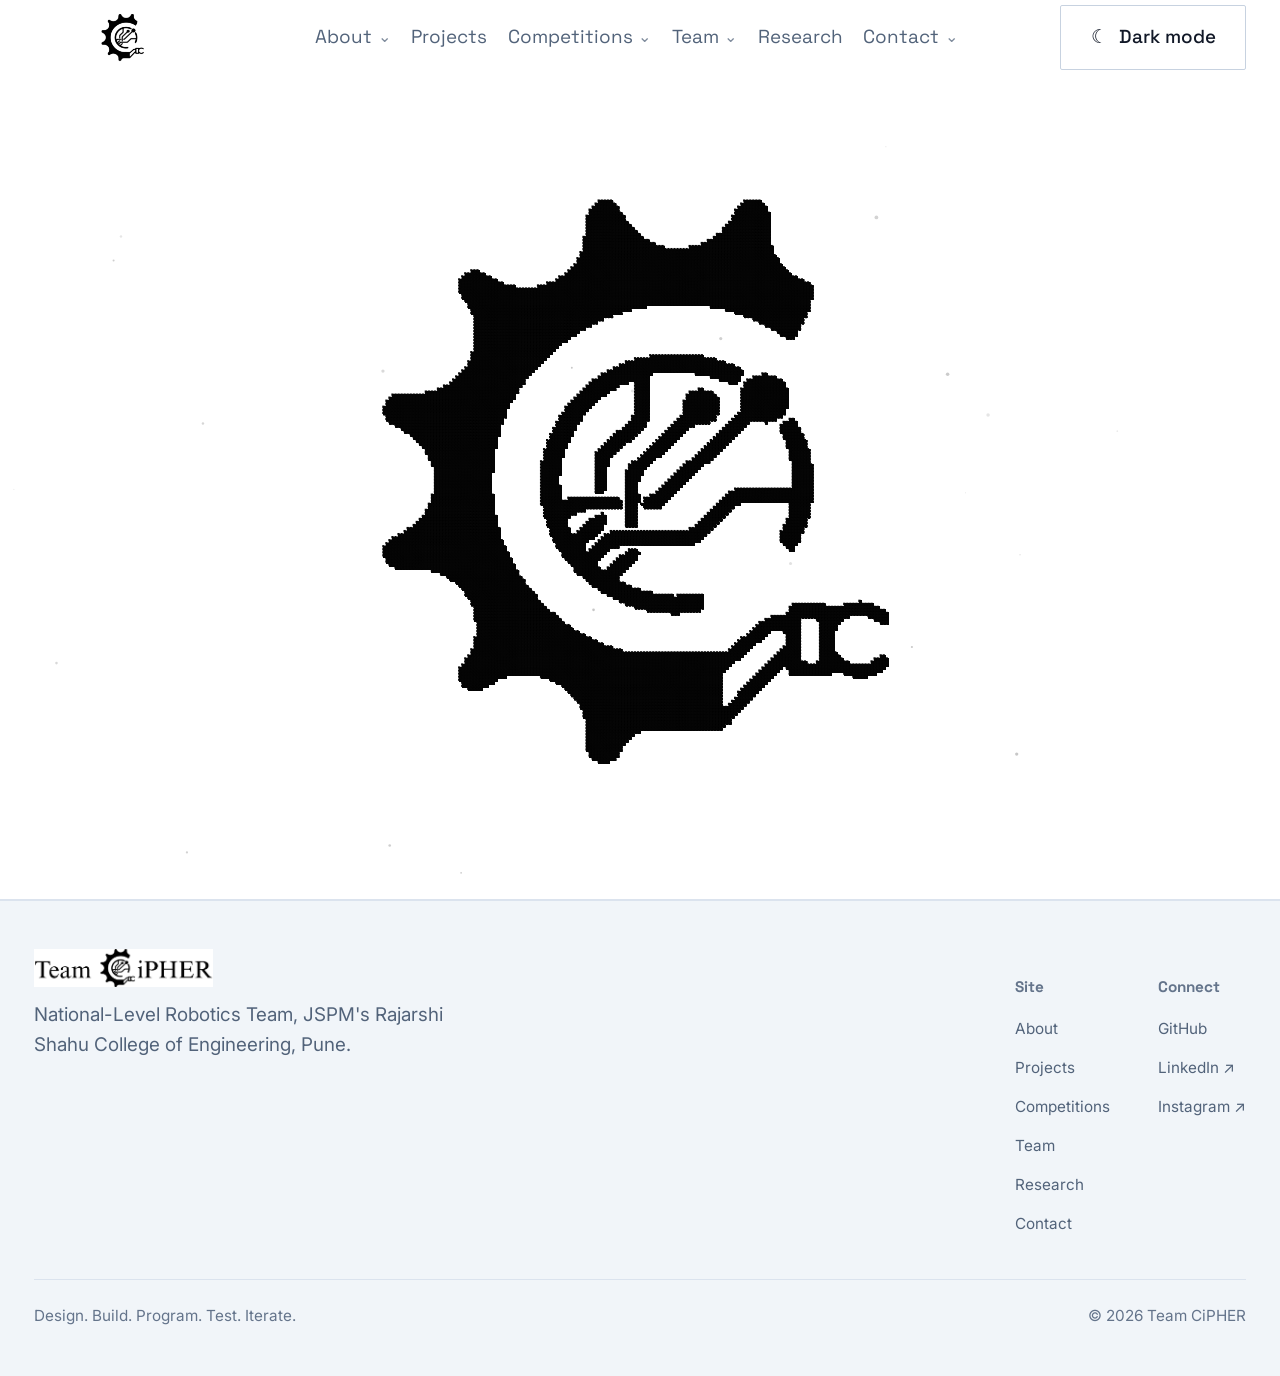
==== index.html @ 04be43bc "Add persistent light and dark theme toggle" ====
<!DOCTYPE html>
<html lang="en">
<head>
<meta charset="UTF-8">
<meta name="viewport" content="width=device-width, initial-scale=1.0">
<title>Team CiPHER | Robotics Team | JSPM RSCOE Pune</title>
<meta name="description" content="Team CiPHER is a multidisciplinary student robotics team at JSPM RSCOE Pune, working across mechanical, electronics, programming and robotics research.">
<meta name="theme-color" content="#080808">
<link rel="canonical" href="https://roboconteamcipher.github.io/Team-CiPHER/">
<link rel="icon" type="image/png" sizes="32x32" href="assets/images/logos/CiPHER%20Logo%20Tab.png?v=2">
<link rel="shortcut icon" type="image/png" href="assets/images/logos/CiPHER%20Logo%20Tab.png?v=2">
<link rel="stylesheet" href="css/style.css?v=orbit-first-load-6">

<link rel="stylesheet" href="css/animations.css?v=nav-dropdowns-1">
<link rel="stylesheet" href="css/responsive.css?v=nav-dropdowns-1">
</head>
<body>
<header class="nav">
  <div class="wrap">
    <a href="index.html" class="nav-logo"><img src="assets/logos/CiPHER%20Logo%20Black.png" alt="CiPHER" class="nav-logo-image"></a>
    <nav class="nav-links" aria-label="Primary">
      <div class="nav-item nav-item-about"><a href="about.html" data-nav="about">About <span class="nav-chevron">⌄</span></a><div class="nav-popover about-popover"><strong>Explore Team CiPHER</strong><a href="about.html#about">Who We Are</a><a href="about.html#pipeline">Our Workflow</a><a href="about.html#competition-robots">Robots & Builds</a><a href="about.html#toolchain">Engineering Toolchain</a></div></div>
      <a href="projects.html" data-nav="projects">Projects</a>
      <div class="nav-item nav-item-competitions"><a href="competitions.html" data-nav="competitions">Competitions <span class="nav-chevron">⌄</span></a><div class="nav-popover competitions-popover"><div class="popover-heading"><span>COMPETITION HIGHLIGHTS</span><a href="competitions.html">All competitions ↗</a></div><div class="competition-popover-grid"><a class="competition-popover-card" href="competitions.html#robocon-2025"><img class="competition-popover-robocon-logo" src="assets/images/competitions/Robocon%202026%20Logo.png" alt="Robocon 2026 competition logo"><span>DD Robocon</span><small>National robotics competition</small></a><a class="competition-popover-card" href="projects.html"><img src="assets/images/competitions/Robofest%20Logo.png" alt="Robofest competition logo"><span>Robofest</span><small>Applied robotics projects</small></a><a class="competition-popover-card" href="competitions.html"><img src="assets/images/competitions/MindSpark%20Logo.png" alt="MindSpark competition logo"><span>MindSpark</span><small>Technical festival</small></a></div></div></div>
      <div class="nav-item nav-item-team"><a href="team.html" data-nav="team">Team <span class="nav-chevron">⌄</span></a><div class="nav-popover team-popover"><strong>Our domains</strong><a href="team.html#mechanical">Mechanical <span>CAD · Design · Analysis</span></a><a href="team.html#electronics">Electronics <span>Embedded · Sensors · Control</span></a><a href="team.html#programming">Programming <span>ROS 2 · Vision · Autonomy</span></a><a href="team.html#administration">Admin <span>Operations · Outreach</span></a></div></div>
      <a href="research.html" data-nav="research">Research</a>
      <div class="nav-item nav-item-contact"><a href="contact.html" data-nav="contact">Contact <span class="nav-chevron">⌄</span></a><div class="nav-popover contact-popover"><strong>Connect with us</strong><a href="https://linkedin.com/company/team-cipher" target="_blank" rel="noopener">LinkedIn ↗</a><a href="https://www.instagram.com/team_cipher_/" target="_blank" rel="noopener">Instagram ↗</a><a href="mailto:roboconteamcipher@gmail.com">Email us ↗</a></div></div>
    </nav>
    <button class="nav-theme-toggle btn" type="button" aria-label="Switch to dark mode" title="Switch to dark mode"><span class="theme-toggle-icon" aria-hidden="true">☾</span><span class="theme-toggle-label">Dark mode</span></button>
    <button class="nav-toggle" aria-label="Open menu" aria-expanded="false"><span></span><span></span><span></span></button>
  </div>
</header>

<div class="mobile-menu" aria-hidden="true">
  <button class="mobile-close" aria-label="Close menu">Close ✕</button>
  <ul>
    <li><a href="about.html">About</a></li><li><a href="projects.html">Projects</a></li><li><a href="competitions.html">Competitions</a></li><li><a href="team.html">Team</a></li><li><a href="research.html">Research</a></li><li><a href="contact.html">Contact</a></li><li class="mobile-theme-item"><button class="mobile-theme-toggle" type="button" aria-label="Switch to dark mode"><span class="theme-toggle-icon" aria-hidden="true">☾</span><span class="theme-toggle-label">Dark mode</span></button></li>
  </ul>
</div>

<main id="main">
<section class="hero hero-cipher-cursor" aria-label="Team CiPHER logo">
  <div class="cipher-cursor-scene" aria-label="Animated three-dimensional CiPHER logo">
    <canvas id="cipher-cursor-dust" aria-hidden="true"></canvas>
    <canvas id="cipher-cursor-canvas" aria-hidden="true"></canvas>
  </div>
</section>
</main>

<footer class="site-footer">
  <div class="wrap">
    <div class="footer-top">
      <div>
        <div class="nav-logo"><img src="assets/logos/Team%20CiPHER%20Logo.png" alt="Team CiPHER" class="nav-logo-image"></div>
        <p class="footer-description">National-Level Robotics Team, JSPM's Rajarshi Shahu College of Engineering, Pune.</p>
      </div>
      <div class="footer-cols">
        <div>
          <h5>Site</h5>
          <ul>
            <li><a href="about.html">About</a></li>
            <li><a href="projects.html">Projects</a></li>
            <li><a href="competitions.html">Competitions</a></li>
            <li><a href="team.html">Team</a></li>
            <li><a href="research.html">Research</a></li>
            <li><a href="contact.html">Contact</a></li>
          </ul>
        </div>
        <div>
          <h5>Connect</h5>
          <ul>
            <li><a href="https://github.com/RoboconTeamCiPHER" target="_blank" rel="noopener">GitHub</a></li>
            <li><a href="https://linkedin.com/company/team-cipher" target="_blank" rel="noopener">LinkedIn ↗</a></li>
            <li><a href="https://www.instagram.com/team_cipher_/" target="_blank" rel="noopener">Instagram ↗</a></li>
          </ul>
        </div>
      </div>
    </div>
    <div class="footer-bottom">
      <span>Design. Build. Program. Test. Iterate.</span>
      <span>© <span data-year>2026</span> Team CiPHER</span>
    </div>
  </div>
</footer>

<script src="js/main.js"></script>
<script src="js/animations.js"></script>
<script src="js/cipher-logo-cursor.js"></script>
</body>
</html>
---- css/style.css ----
/* ==========================================================================
   TEAM CiPHER — Core Stylesheet
   Design tokens, reset, typography, layout primitives, shared components.
   ========================================================================== */

@import url('https://fonts.googleapis.com/css2?family=Space+Grotesk:wght@400;500;600;700&family=Inter:wght@400;500;600&display=swap');

:root {
  /* ---- Color tokens ---- */
  --bg: #080808;
  --surface: #111111;
  --surface-2: #181818;
  --text: #f5f5f5;
  --text-dim: #9a9a9a;
  --text-faint: #5c5c5c;
  --red: #e31b23;
  --red-dim: #7a0f13;
  --border: #2a2a2a;
  --border-bright: #3d3d3d;

  /* ---- Type ---- */
  --font-display: 'Space Grotesk', 'IBM Plex Sans', sans-serif;
  --font-body: 'Inter', 'IBM Plex Sans', sans-serif;
  --font-mono: 'Space Grotesk', monospace;

  /* ---- Scale (Elements of Typographic Style-ish, ~1.25 ratio) ---- */
  --step--1: clamp(0.9rem, 0.86rem + 0.12vw, 1rem);
  --step-0: clamp(1.1rem, 1.04rem + 0.22vw, 1.18rem);
  --step-1: clamp(1.32rem, 1.2rem + 0.45vw, 1.5rem);
  --step-2: clamp(1.78rem, 1.55rem + 1vw, 2.15rem);
  --step-3: clamp(2.45rem, 2rem + 2vw, 3.25rem);
  --step-4: clamp(3.3rem, 2.45rem + 4vw, 5.2rem);
  --step-5: clamp(4.4rem, 2.9rem + 6.6vw, 8rem);

  /* ---- Layout ---- */
  --gutter: clamp(1.25rem, 2vw + 0.5rem, 3rem);
  --content-max: 1400px;
  --measure: 62ch;
  --nav-h: 76px;

  /* ---- Motion ---- */
  --ease-out: cubic-bezier(0.16, 1, 0.3, 1);
  --dur-fast: 180ms;
  --dur-med: 420ms;
  --dur-slow: 900ms;
}

/* ---- Reset ---- */
*, *::before, *::after { box-sizing: border-box; }
html { scroll-behavior: smooth; }
@media (prefers-reduced-motion: reduce) {
  html { scroll-behavior: auto; }
  *, *::before, *::after {
    animation-duration: 0.01ms !important;
    animation-iteration-count: 1 !important;
    transition-duration: 0.01ms !important;
    scroll-behavior: auto !important;
  }
}

body {
  margin: 0;
  background: var(--bg);
  color: var(--text);
  font-family: var(--font-body);
  font-size: var(--step-0);
  line-height: 1.6;
  -webkit-font-smoothing: antialiased;
}

img { max-width: 100%; display: block; }
a { color: inherit; text-decoration: none; }
ul { margin: 0; padding: 0; list-style: none; }
button { font: inherit; color: inherit; background: none; border: none; cursor: pointer; }
input, textarea { font: inherit; color: inherit; }

h1, h2, h3, h4 {
  font-family: var(--font-display);
  font-weight: 600;
  line-height: 1.05;
  margin: 0;
  letter-spacing: -0.01em;
}

p { margin: 0; }

:focus-visible {
  outline: 2px solid var(--red);
  outline-offset: 3px;
}

/* ---- Layout primitives ---- */
.wrap {
  max-width: var(--content-max);
  margin-inline: auto;
  padding-inline: var(--gutter);
}

.section {
  padding-block: clamp(4rem, 9vw, 8rem);
  border-top: 1px solid var(--border);
}

.section-head {
  display: grid;
  grid-template-columns: 1fr;
  gap: 1.5rem;
  margin-bottom: clamp(2.5rem, 6vw, 4.5rem);
}

@media (min-width: 900px) {
  .section-head {
    grid-template-columns: 2fr 1fr;
    align-items: end;
  }
}

.section-head h2 {
  font-size: var(--step-4);
}

.section-head .lede {
  color: var(--text-dim);
  max-width: 40ch;
  font-size: var(--step-1);
}

.index-mark {
  font-family: var(--font-mono);
  font-size: var(--step--1);
  color: var(--text-faint);
  letter-spacing: 0.06em;
}

/* ---- Buttons / links ---- */
.btn {
  display: inline-flex;
  align-items: center;
  gap: 0.7rem;
  padding: 1.05rem 1.85rem;
  border: 1px solid var(--border-bright);
  border-radius: 2px;
  font-family: var(--font-display);
  font-size: var(--step--1);
  font-weight: 500;
  transition: border-color var(--dur-fast) var(--ease-out), background var(--dur-fast) var(--ease-out);
}
.btn:hover { border-color: var(--red); background: rgba(227,27,35,0.06); }

.btn-solid {
  background: var(--red);
  border-color: var(--red);
  color: #fff;
}
.btn-solid:hover { background: #c81219; border-color: #c81219; }

.link-arrow {
  display: inline-flex;
  align-items: center;
  gap: 0.5rem;
  font-family: var(--font-display);
  font-size: var(--step--1);
  font-weight: 500;
  border-bottom: 1px solid transparent;
  padding-bottom: 2px;
}
.link-arrow svg { transition: transform var(--dur-fast) var(--ease-out); width: 16px; height: 16px; }
.link-arrow:hover svg { transform: translateX(4px); }
.link-arrow:hover { border-color: var(--red); }

/* ---- Nav ---- */
.nav {
  position: fixed;
  inset: 0 0 auto 0;
  height: var(--nav-h);
  z-index: 100;
  display: flex;
  align-items: center;
  border-bottom: 1px solid transparent;
  transition: background var(--dur-med) var(--ease-out), border-color var(--dur-med) var(--ease-out);
}
.nav.is-scrolled {
  background: rgba(8,8,8,0.85);
  backdrop-filter: blur(10px);
  -webkit-backdrop-filter: blur(10px);
  border-bottom-color: var(--border);
}
.nav .wrap {
  width: 100%;
  display: flex;
  align-items: center;
  justify-content: space-between;
}
.nav-logo {
  font-family: var(--font-display);
  font-weight: 700;
  font-size: 1.15rem;
  display: flex;
  align-items: center;
  gap: 0.55rem;
}
.nav-logo .mark {
  width: 10px; height: 10px;
  background: var(--red);
  display: inline-block;
}
.nav-links {
  display: none;
  align-items: center;
  gap: clamp(1.2rem, 2vw, 2.2rem);
  font-size: var(--step--1);
  font-family: var(--font-display);
}
.nav-links a {
  position: relative;
  padding-block: 4px;
  color: var(--text-dim);
  transition: color var(--dur-fast) var(--ease-out);
}
.nav-links a:hover, .nav-links a[aria-current="page"] { color: var(--text); }
.nav-links a[aria-current="page"]::after {
  content: '';
  position: absolute;
  left: 0; right: 0; bottom: -3px;
  height: 2px;
  background: var(--red);
}
.nav-gh {
  display: none;
}
@media (min-width: 880px) {
  .nav-links { display: flex; }
  .nav-gh { display: inline-flex; }
}

.nav-toggle {
  display: flex;
  flex-direction: column;
  gap: 5px;
  padding: 8px;
}
.nav-toggle span {
  width: 22px; height: 1px;
  background: var(--text);
  transition: transform var(--dur-fast) var(--ease-out), opacity var(--dur-fast) var(--ease-out);
}
@media (min-width: 880px) { .nav-toggle { display: none; } }

.mobile-menu {
  position: fixed;
  inset: 0;
  background: var(--bg);
  z-index: 99;
  display: flex;
  flex-direction: column;
  justify-content: center;
  padding: var(--gutter);
  transform: translateY(-100%);
  transition: transform var(--dur-med) var(--ease-out);
}
.mobile-menu.is-open { transform: translateY(0); }
.mobile-menu ul { display: flex; flex-direction: column; gap: 1.4rem; }
.mobile-menu a { font-family: var(--font-display); font-size: var(--step-3); }
.mobile-menu .mobile-close {
  position: absolute; top: 22px; right: var(--gutter);
}

/* ---- Loading screen ---- */
.loader {
  position: fixed; inset: 0; z-index: 999;
  background: var(--bg);
  display: flex; flex-direction: column;
  align-items: flex-start; justify-content: flex-end;
  padding: var(--gutter);
  font-family: var(--font-mono);
  font-size: var(--step--1);
  color: var(--text-dim);
  gap: 0.4rem;
  transition: opacity var(--dur-slow) var(--ease-out), visibility var(--dur-slow);
}
.loader.is-hidden { opacity: 0; visibility: hidden; pointer-events: none; }
.loader-line { opacity: 0; transform: translateY(6px); transition: opacity var(--dur-med) var(--ease-out), transform var(--dur-med) var(--ease-out); }
.loader-line.is-visible { opacity: 1; transform: translateY(0); }

/* ---- Hero ---- */
.hero {
  position: relative;
  min-height: 100svh;
  display: flex;
  flex-direction: column;
  justify-content: flex-end;
  overflow: hidden;
  border-bottom: 1px solid var(--border);
}
.hero-bg {
  position: absolute; inset: 0;
  background: radial-gradient(circle at 50% 30%, #161616 0%, #080808 70%);
  z-index: -2;
}
.hero-bg::before {
  content: '';
  position: absolute; inset: 0;
  background-image:
    linear-gradient(var(--border) 1px, transparent 1px),
    linear-gradient(90deg, var(--border) 1px, transparent 1px);
  background-size: 64px 64px;
  opacity: 0.35;
  mask-image: radial-gradient(circle at 50% 40%, black, transparent 75%);
}
.hero-content {
  padding: calc(var(--nav-h) + 3rem) var(--gutter) 3.5rem;
  max-width: var(--content-max);
  margin-inline: auto;
  width: 100%;
}
.hero-eyebrow {
  font-family: var(--font-mono);
  font-size: var(--step--1);
  color: var(--text-dim);
  letter-spacing: 0.04em;
  margin-bottom: 1.2rem;
}
.hero-title {
  font-size: var(--step-5);
  font-weight: 700;
  letter-spacing: -0.02em;
}
.hero-title span { display: block; }
.hero-title .accent { color: var(--red); }
.hero-sub {
  margin-top: 1.6rem;
  max-width: 42ch;
  color: var(--text-dim);
  font-size: var(--step-1);
}
.hero-meta {
  margin-top: 2.6rem;
  display: flex;
  flex-wrap: wrap;
  gap: 1rem 1.5rem;
  align-items: center;
}
.hero-scroll {
  position: absolute;
  right: var(--gutter);
  bottom: 2rem;
  writing-mode: vertical-rl;
  font-family: var(--font-mono);
  font-size: var(--step--1);
  color: var(--text-faint);
  display: flex;
  align-items: center;
  gap: 0.6rem;
}
.hero-scroll::after {
  content: '';
  width: 1px; height: 40px;
  background: var(--text-faint);
}

/* reveal-on-load elements */
[data-reveal] {
  opacity: 0;
  transform: translateY(18px);
  transition: opacity var(--dur-slow) var(--ease-out), transform var(--dur-slow) var(--ease-out);
}
[data-reveal].is-visible { opacity: 1; transform: translateY(0); }

/* ---- Intro / domains ---- */
.domains {
  display: grid;
  grid-template-columns: 1fr;
  border: 1px solid var(--border);
}
.domain {
  display: grid;
  grid-template-columns: 1fr;
  gap: 0;
  padding: 1.8rem clamp(1rem, 3vw, 2rem);
  border-top: 1px solid var(--border);
  transition: background var(--dur-fast) var(--ease-out);
}
.domain:first-child { border-top: none; }
.domain:hover { background: var(--surface); }
.domain-num {
  font-family: var(--font-mono);
  color: var(--text-faint);
  font-size: var(--step-1);
  transition: color var(--dur-fast) var(--ease-out);
}
.domain-body h3 {
  font-size: var(--step-2);
  margin-bottom: 0.5rem;
}
.domain-body p {
  color: var(--text-dim);
  max-width: 55ch;
}
@media (min-width: 720px) {
}

/* ---- Pipeline ---- */
.pipeline {
  display: flex;
  flex-direction: column;
  border-left: 1px solid var(--border);
  margin-left: 6px;
}
.pipeline-stage {
  position: relative;
  padding: 1.4rem 0 1.4rem 2.2rem;
  display: flex;
  gap: 1.2rem;
  align-items: baseline;
}
.pipeline-stage::before {
  content: '';
  position: absolute; left: -6px; top: 1.6rem;
  width: 11px; height: 11px;
  background: var(--bg);
  border: 1px solid var(--border-bright);
}
.pipeline-stage.is-active::before { background: var(--red); border-color: var(--red); }
.pipeline-num { font-family: var(--font-mono); color: var(--text-faint); font-size: var(--step--1); min-width: 2.4ch; }
.pipeline-name { font-family: var(--font-display); font-size: var(--step-1); font-weight: 500; }

@media (min-width: 900px) {
  .pipeline { flex-direction: row; border-left: none; border-top: 1px solid var(--border); margin: 0; overflow-x: auto; }
  .pipeline-stage { flex-direction: column; align-items: flex-start; padding: 2rem 1.6rem; gap: 0.6rem; flex: 1 0 auto; min-width: 140px; border-right: 1px solid var(--border); }
  .pipeline-stage::before { left: 1.6rem; top: -6px; }
}

/* ---- Project cards ---- */
.projects-grid {
  display: grid;
  grid-template-columns: 1fr;
  gap: 1px;
  background: var(--border);
}
@media (min-width: 760px) { .projects-grid { grid-template-columns: 1fr 1fr; } }

.project-card {
  background: var(--bg);
  transition: background-color var(--dur-med) var(--ease-out), color var(--dur-med) var(--ease-out), transform var(--dur-med) var(--ease-out);
  padding: clamp(1.6rem, 3vw, 2.6rem);
  display: flex;
  flex-direction: column;
  min-height: 340px;
  position: relative;
  overflow: hidden;
}
.project-card .thumb {
  height: 190px;
  background: linear-gradient(135deg, var(--surface) 0%, var(--surface-2) 100%);
  border: 1px dashed var(--border-bright);
  display: flex; align-items: center; justify-content: center;
  color: var(--text-faint);
  font-family: var(--font-mono);
  font-size: var(--step--1);
  margin-bottom: 1.4rem;
  transition: transform var(--dur-med) var(--ease-out);
  overflow: hidden;
}
.project-card:hover .thumb { transform: scale(1.02); }
.project-card .thumb img { width: 100%; height: 100%; object-fit: cover; }
.project-tag {
  font-family: var(--font-mono);
  font-size: var(--step--1);
  color: var(--red);
  margin-bottom: 0.5rem;
}
.project-card h3 { font-size: var(--step-2); margin-bottom: 0.6rem; }
.project-card p { color: var(--text-dim); margin-bottom: 1.4rem; flex-grow: 1; }
.project-tech {
  display: flex; flex-wrap: wrap; gap: 0.5rem;
  margin-bottom: 1.4rem;
}
.project-tech span {
  font-family: var(--font-mono);
  font-size: 0.72rem;
  color: var(--text-dim);
  border: 1px solid var(--border);
  padding: 0.25rem 0.55rem;
}

/* ---- Tech stack ---- */
.stack-grid {
  display: grid;
  grid-template-columns: 1fr;
  gap: 2.5rem;
}
@media (min-width: 700px) { .stack-grid { grid-template-columns: repeat(2, 1fr); } }
@media (min-width: 1100px) { .stack-grid { grid-template-columns: repeat(3, 1fr); } }
.stack-group h4 {
  font-family: var(--font-mono);
  color: var(--text-faint);
  font-size: var(--step--1);
  letter-spacing: 0.04em;
  margin-bottom: 1rem;
  padding-bottom: 0.8rem;
  border-bottom: 1px solid var(--border);
}
.stack-group ul { display: flex; flex-wrap: wrap; gap: 0.6rem; }
.stack-group li {
  font-size: var(--step--1);
  padding: 0.5rem 0.9rem;
  border: 1px solid var(--border);
  transition: border-color var(--dur-fast) var(--ease-out), color var(--dur-fast) var(--ease-out);
}
.stack-group li:hover { border-color: var(--red); color: var(--text); }

/* ---- Research ---- */
.research-list {
  display: grid;
  grid-template-columns: 1fr;
  gap: 0;
  border-top: 1px solid var(--border);
}
@media (min-width: 700px) { .research-list { grid-template-columns: 1fr 1fr; } }
.research-item {
  padding: 1.5rem 0.5rem;
  border-bottom: 1px solid var(--border);
  display: flex; justify-content: space-between; align-items: center; gap: 1rem;
}
.research-item .status {
  font-family: var(--font-mono);
  font-size: var(--step--1);
  color: var(--red);
  white-space: nowrap;
}

/* ---- Gallery ---- */
.gallery {
  display: grid;
  grid-template-columns: repeat(2, 1fr);
  gap: 0.6rem;
}
@media (min-width: 700px) { .gallery { grid-template-columns: repeat(4, 1fr); } }
.gallery .g-item {
  aspect-ratio: 4/5;
  background: var(--surface);
  border: 1px dashed var(--border-bright);
  display: flex; align-items: center; justify-content: center;
  color: var(--text-faint);
  font-family: var(--font-mono);
  font-size: 0.7rem;
  text-align: center;
  padding: 0.5rem;
  overflow: hidden;
  cursor: zoom-in;
}
.gallery .g-item img { width: 100%; height: 100%; object-fit: cover; }
.gallery .g-item:nth-child(3n+1) { grid-row: span 2; }

/* ---- Stats ---- */
.stats-grid {
  display: grid;
  grid-template-columns: repeat(2, 1fr);
  border: 1px solid var(--border);
}
@media (min-width: 700px) { .stats-grid { grid-template-columns: repeat(3, 1fr); } }
.stat {
  padding: 2.2rem 1.5rem;
  border-right: 1px solid var(--border);
  border-bottom: 1px solid var(--border);
}
.stat .num {
  font-family: var(--font-display);
  font-size: var(--step-3);
  font-weight: 700;
  color: var(--red);
}
.stat .label {
  color: var(--text-dim);
  font-size: var(--step--1);
  margin-top: 0.3rem;
}

/* ---- Timeline (competitions) ---- */
.timeline { border-top: 1px solid var(--border); }
.timeline-item {
  display: grid;
  grid-template-columns: 100px 1fr;
  gap: 1.5rem;
  padding: 1.8rem 0;
  border-bottom: 1px solid var(--border);
}
.timeline-item .year { font-family: var(--font-mono); color: var(--text-faint); }
.timeline-item h3 { font-size: var(--step-2); margin-bottom: 0.4rem; }
.timeline-item p { color: var(--text-dim); max-width: 60ch; }

/* ---- Team cards ---- */
.team-grid {
  display: grid;
  grid-template-columns: repeat(2, 1fr);
  gap: 1.4rem;
}
@media (min-width: 700px) { .team-grid { grid-template-columns: repeat(4, 1fr); } }
.member-card { border: 1px solid var(--border); }
.member-photo {
  aspect-ratio: 3/4;
  background: var(--surface);
  border-bottom: 1px solid var(--border);
  display: flex; align-items: center; justify-content: center;
  color: var(--text-faint);
  font-family: var(--font-mono);
  font-size: 0.7rem;
  overflow: hidden;
}
.member-photo img { width: 100%; height: 100%; object-fit: cover; }
.member-info { padding: 0.9rem 1rem 1.1rem; }
.member-info .name { font-family: var(--font-display); font-weight: 500; }
.member-info .role { color: var(--text-dim); font-size: var(--step--1); margin-top: 0.15rem; }
.member-links { display: flex; gap: 0.7rem; margin-top: 0.7rem; }
.member-links a { color: var(--text-faint); transition: color var(--dur-fast) var(--ease-out); }
.member-links a:hover { color: var(--red); }

/* ---- Repo cards ---- */
.repo-grid { display: grid; grid-template-columns: 1fr; gap: 1px; background: var(--border); }
@media (min-width: 760px) { .repo-grid { grid-template-columns: repeat(3, 1fr); } }
.repo-card { background: var(--bg); padding: 1.6rem; display: flex; flex-direction: column; gap: 0.9rem; }
.repo-card h4 { font-size: var(--step-1); }
.repo-card p { color: var(--text-dim); font-size: var(--step--1); flex-grow: 1; }
.repo-meta { display: flex; gap: 1rem; font-family: var(--font-mono); font-size: 0.75rem; color: var(--text-faint); }

/* ---- CTA ---- */
.cta {
  text-align: left;
  padding-block: clamp(5rem, 12vw, 9rem);
}
.cta h2 { font-size: var(--step-5); }
.cta-buttons { display: flex; flex-wrap: wrap; gap: 1rem; margin-top: 2.2rem; }

/* ---- Footer ---- */
.site-footer {
  border-top: 1px solid var(--border);
  padding-block: 3rem;
}
.footer-top {
  display: flex; flex-direction: column; gap: 2.5rem;
  padding-bottom: 2.5rem;
  border-bottom: 1px solid var(--border);
}
@media (min-width: 800px) {
  .footer-top { flex-direction: row; justify-content: space-between; }
}
.footer-cols { display: flex; flex-wrap: wrap; gap: 3rem; }
.footer-cols h5 {
  font-family: var(--font-mono); font-size: var(--step--1); color: var(--text-faint);
  margin-bottom: 0.9rem;
}
.footer-cols ul { display: flex; flex-direction: column; gap: 0.55rem; }
.footer-cols a { color: var(--text-dim); font-size: var(--step--1); transition: color var(--dur-fast) var(--ease-out); }
.footer-cols a:hover { color: var(--text); }
.footer-bottom {
  display: flex; flex-direction: column; gap: 0.7rem;
  padding-top: 1.5rem;
  font-size: var(--step--1); color: var(--text-faint);
}
@media (min-width: 800px) { .footer-bottom { flex-direction: row; justify-content: space-between; } }

/* ---- Utility ---- */
.mt-lg { margin-top: clamp(2rem, 5vw, 3.5rem); }
.mt-xl { margin-top: var(--space-xl); }
.center { text-align: center; }
.placeholder-note {
  font-family: var(--font-mono);
  font-size: 0.72rem;
  color: var(--text-faint);
  border: 1px dashed var(--border-bright);
  padding: 0.6rem 0.9rem;
  display: inline-block;
}

/* ---- Page hero (inner pages) ---- */
.page-hero {
  padding: calc(var(--nav-h) + 3.5rem) var(--gutter) 3rem;
  border-bottom: 1px solid var(--border);
}
.page-hero .kicker {
  font-family: var(--font-mono);
  color: var(--text-faint);
  font-size: var(--step--1);
  margin-bottom: 1rem;
}
.page-hero h1 { font-size: var(--step-4); max-width: 16ch; }
.page-hero .sub { margin-top: 1.2rem; color: var(--text-dim); max-width: 55ch; font-size: var(--step-1); }

/* ---- Contact form ---- */
.contact-grid {
  display: grid;
  grid-template-columns: 1fr;
  gap: 3rem;
  padding: 2.5rem;
  border: 1px solid var(--border);
  background: var(--surface);
  transition: background-color var(--dur-med) var(--ease-out), border-color var(--dur-med) var(--ease-out), transform var(--dur-med) var(--ease-out);
}
.contact-grid:hover {
  background: #dff3ff;
  border-color: #b8dff2;
}
.contact-grid:hover .field label,
.contact-grid:hover .contact-info dt {
  color: #52637a;
}
.contact-grid:hover .contact-info-title,
.contact-grid:hover .contact-info dd,
.contact-grid:hover .contact-info dd a {
  color: #111827;
}
@media (min-width: 900px) { .contact-grid { grid-template-columns: 1fr 1fr; } }
.field { margin-bottom: 1.4rem; }
.field label { display: block; font-family: var(--font-mono); font-size: var(--step--1); color: var(--text-dim); margin-bottom: 0.5rem; }
.field input, .field textarea, .field select {
  width: 100%;
  background: var(--surface);
  border: 1px solid var(--border);
  color: var(--text);
  padding: 0.85rem 1rem;
  transition: border-color var(--dur-fast) var(--ease-out);
}
.field input:focus, .field textarea:focus, .field select:focus { border-color: var(--red); }
.field textarea { min-height: 140px; resize: vertical; }
.contact-info dl { display: grid; grid-template-columns: auto 1fr; gap: 0.8rem 1.5rem; }
.contact-info dt { color: var(--text-faint); font-family: var(--font-mono); font-size: var(--step--1); }
.contact-info dd { margin: 0; }


/* Team CiPHER real media assets */
.nav-logo-image{display:block;width:clamp(150px,14vw,210px);height:auto;max-height:48px;object-fit:contain}
.hero-bg{background-image:linear-gradient(90deg,rgba(8,8,8,.84) 0%,rgba(8,8,8,.58) 45%,rgba(8,8,8,.22) 100%),url("../assets/images/robots/robocon2025.jpeg");background-size:cover;background-position:center}
.project-card .thumb img,.gallery .g-item img{width:100%;height:100%;object-fit:cover;display:block;transition:transform var(--dur-med) var(--ease-out),filter var(--dur-med) var(--ease-out)}
.project-card:hover .thumb img,.gallery .g-item:hover img{transform:scale(1.05);filter:brightness(.92)}
.project-visual{display:flex;align-items:center;justify-content:center;min-height:100%;background:linear-gradient(135deg,rgba(227,27,35,.14),transparent 55%),repeating-linear-gradient(90deg,transparent 0 24px,rgba(255,255,255,.035) 24px 25px);position:relative;overflow:hidden}
.project-visual::after{content:"";position:absolute;inset:12%;border:1px solid rgba(227,27,35,.2);transform:skewX(-12deg)}
.project-visual span{position:relative;z-index:1;font-family:var(--font-mono);font-size:clamp(.8rem,1.3vw,1rem);letter-spacing:.12em;color:var(--text-dim);text-align:center}
.gallery .g-item{position:relative;padding:0;border:1px solid var(--border)}
.gallery .g-item::after{content:"";position:absolute;inset:0;background:linear-gradient(180deg,transparent 60%,rgba(0,0,0,.28));pointer-events:none}

/* ---- Robocon history: photo + information layout ---- */
.robocon-history { display: grid; gap: var(--space-xl); }
.robocon-entry { border-top: 1px solid var(--border); padding-top: var(--space-lg); }
.robocon-year { font-family: var(--font-display); font-size: var(--step-3); font-weight: 700; color: var(--red); letter-spacing: .04em; margin-bottom: 1rem; }
.robocon-layout { display: grid; grid-template-columns: minmax(0, 1fr) minmax(0, 1fr); gap: clamp(1.5rem, 4vw, 4rem); align-items: start; }
.robocon-photo { width: 100%; }
.robocon-photo .g-item { aspect-ratio: 16 / 10; width: 100%; }
.robocon-info h2 { margin-top: .55rem; font-size: var(--step-4); }
.robocon-info > p { color: var(--text-dim); max-width: 65ch; margin-top: 1rem; }
.robocon-info .timeline { margin-top: 1.5rem; }
.robocon-info .timeline-item { padding: 1.1rem 0; }
.robocon-info .timeline-item .year { color: var(--red); }
@media (max-width: 767px) {
  .robocon-layout { grid-template-columns: 1fr; gap: 1.5rem; }
  .robocon-photo .g-item { aspect-ratio: 16 / 10; }
}

/* ---- About page: structured introduction ---- */
.about-intro-head { margin-bottom: clamp(1.5rem, 4vw, 3rem); }
.about-intro-copy { color: var(--text-dim); max-width: 38ch; font-size: var(--step-1); line-height: 1.65; }
.about-intro-copy p + p { margin-top: 1rem; }
.about-story { max-width: 72ch; padding-top: clamp(1.5rem, 4vw, 2.5rem); border-top: 1px solid var(--border); color: var(--text-dim); font-size: var(--step-1); line-height: 1.7; }
.about-story p + p { margin-top: 1rem; }
@media (min-width: 900px) {
  .about-intro-head { grid-template-columns: 1.2fr 1fr; align-items: center; }
  .about-story { margin-left: 33.333%; }
}

/* ---- Team history ---- */
.team-year-nav { display:flex; flex-wrap:wrap; gap:.6rem; margin-bottom:clamp(2rem,5vw,4rem); padding-bottom:1rem; border-bottom:1px solid var(--border); }
.team-year-nav a { border:1px solid var(--border-bright); padding:.65rem .9rem; font-family:var(--font-mono); font-size:.72rem; color:var(--text-dim); }
.team-year-nav a:hover { border-color:var(--red); color:var(--text); }
.team-history-list { display:grid; gap:clamp(2.5rem,6vw,5rem); }
.team-season { border:1px solid var(--border); padding:clamp(1.25rem,3vw,2.5rem); background:var(--surface); scroll-margin-top:6rem; }
.team-season.team-current { border-color:var(--red); }
.team-season-head { display:grid; grid-template-columns:auto 1fr auto; gap:1rem; align-items:center; padding-bottom:1.2rem; margin-bottom:1.5rem; border-bottom:1px solid var(--border); }
.team-season-year { font-family:var(--font-mono); color:var(--red); font-size:.78rem; letter-spacing:.08em; }
.team-season-head h3 { font-size:var(--step-2); }
.current-badge { font-family:var(--font-mono); font-size:.68rem; padding:.35rem .55rem; border:1px solid var(--red); color:var(--red); }
.team-role-block + .team-role-block { margin-top:2rem; padding-top:1.5rem; border-top:1px solid var(--border); }
.team-role-block h4 { font-family:var(--font-mono); font-size:.72rem; letter-spacing:.08em; color:var(--text-faint); margin-bottom:1rem; }
.leadership-grid { display:grid; grid-template-columns:repeat(2,minmax(0,1fr)); gap:1rem; }
.lead-card { border:1px solid var(--border-bright); padding:1.2rem; min-height:130px; }
.lead-card .lead-label { display:block; font-family:var(--font-mono); font-size:.68rem; color:var(--red); letter-spacing:.06em; margin-bottom:.65rem; }
.lead-card h5 { font-size:var(--step-1); margin:0; }
.lead-card p { color:var(--text-dim); font-size:var(--step--1); margin-top:.45rem; }
.lead-card.pending { opacity:.65; }
@media (max-width:700px) {
  .team-season-head { grid-template-columns:1fr; align-items:start; }
  .current-badge { justify-self:start; }
  .leadership-grid { grid-template-columns:1fr; }
}


.team-member-groups { display:grid; gap:1rem; grid-template-columns:repeat(3,minmax(0,1fr)); }
.member-group { border:1px solid var(--border-bright); padding:1.2rem; }
.member-group h5 { display:flex; justify-content:space-between; gap:.75rem; align-items:baseline; font-size:var(--step-0); margin:0 0 1rem; }
.member-group h5 span { flex:0 0 auto; font-family:var(--font-mono); font-size:.65rem; color:var(--text-faint); font-weight:400; }
.member-group ul { list-style:none; display:grid; gap:.5rem; margin:0; padding:0; }
.member-group li { color:var(--text-dim); font-size:var(--step--1); border-top:1px solid var(--border); padding-top:.5rem; display:flex; flex-direction:column; gap:.18rem; }
.member-name { color:var(--text); font-weight:500; }
.member-meta { color:var(--text-faint); font-family:var(--font-mono); font-size:.62rem; line-height:1.45; }
@media (max-width:900px) {
  .team-member-groups { grid-template-columns:1fr 1fr; }
}
@media (max-width:700px) {
  .team-member-groups { grid-template-columns:1fr; }
}


/* ---- Team roster refinement ---- */
@media (min-width:1100px) {
  .team-member-groups { grid-template-columns:repeat(4,minmax(0,1fr)); }
}
.team-season.team-current { box-shadow: inset 3px 0 0 var(--red); }
.team-season.team-current .team-season-head { border-bottom-color: var(--border-bright); }




/* ==========================================================================
   STRUCTURAL REFINEMENTS
   Consistent spacing, section hierarchy, project details and responsive layout.
   ========================================================================== */

:root {
  --space-xs: 0.5rem;
  --space-sm: 0.8rem;
  --space-md: 1.25rem;
  --space-lg: clamp(2rem, 4vw, 3.5rem);
  --space-xl: clamp(3rem, 7vw, 6rem);
  --space-2xl: clamp(4rem, 10vw, 8rem);
}

html { scroll-padding-top: var(--nav-h); }

.page-hero {
  min-height: clamp(340px, 48vh, 560px);
  display: flex;
  flex-direction: column;
  justify-content: flex-end;
  padding-block: calc(var(--nav-h) + 3rem) clamp(3rem, 7vw, 5rem);
}
.page-hero > * {
  width: min(100%, var(--content-max));
  margin-inline: auto;
}
.page-hero h1 { max-width: 16ch; }
.page-hero .sub { max-width: 55ch; }

.section-first { border-top: none; }

.section-subhead {
  display: flex;
  flex-direction: column;
  gap: 0.55rem;
}
.section-subhead h2,
.section-subhead h3 {
  font-size: var(--step-3);
}
.section-subhead .kicker { margin: 0; }

.project-detail-grid {
  display: grid;
  grid-template-columns: repeat(2, minmax(0, 1fr));
  gap: 1px;
  background: var(--border);
}
.project-detail-grid > * { background: var(--bg); }

.project-detail-wide {
  border: 1px solid var(--border);
  padding: clamp(1.25rem, 3vw, 2rem);
  background: var(--surface);
}
.project-detail-wide h4 {
  font-family: var(--font-mono);
  color: var(--red);
  font-size: var(--step--1);
  letter-spacing: 0.06em;
  margin-bottom: 0.75rem;
}
.project-detail-wide p { color: var(--text-dim); max-width: 80ch; }
.project-detail-grid > div { padding: clamp(1.25rem, 3vw, 2rem); }
.project-detail-grid h4 { font-family: var(--font-mono); color: var(--red); font-size: var(--step--1); letter-spacing: .06em; margin-bottom: .75rem; }
.project-detail-grid p { color: var(--text-dim); }

.project-detail-title {
  font-size: var(--step-4);
  margin-top: var(--space-lg);
  max-width: 18ch;
}

.schedule-grid {
  grid-template-columns: repeat(2, minmax(0, 1fr));
  margin-bottom: var(--space-xl);
}

.footer-description {
  color: var(--text-dim);
  margin-top: 0.8rem;
  max-width: 36ch;
}

.timeline-item {
  min-width: 0;
}
.timeline-item > div:last-child { min-width: 0; }

.stats-grid .stat:last-child { border-right: none; }
@media (min-width: 700px) {
  .stats-grid .stat:nth-child(3n) { border-right: none; }
  .stats-grid .stat:nth-child(-n+3) { border-bottom: none; }
}

.contact-info dd { min-width: 0; }
.contact-info .link-arrow { overflow-wrap: anywhere; }

@media (max-width: 899px) {
  .page-hero { min-height: 360px; }
}

@media (max-width: 700px) {
  .project-detail-grid { grid-template-columns: 1fr; }
  .schedule-grid { grid-template-columns: 1fr; }
  .timeline-item { grid-template-columns: 1fr; gap: 0.4rem; }
  .contact-info dl { grid-template-columns: 1fr; gap: 0.3rem; }
  .contact-info dd { margin-bottom: 0.8rem; }
  .section-subhead h2,
  .section-subhead h3 { font-size: var(--step-2); }
}

@media (max-width: 479px) {
  .page-hero { min-height: 330px; }
  .page-hero h1 { max-width: 100%; }
  .hero-content { padding-bottom: 2.5rem; }
  .hero-scroll { display: none; }
}


.skip-link {
  position: absolute;
  left: -9999px;
  top: 0;
  z-index: 1000;
  background: var(--red);
  color: #fff;
  padding: 0.8rem 1.2rem;
}
.skip-link:focus { left: 1rem; top: 1rem; }

.robocon-full-width { grid-column: 1 / -1; }
.competition-constraints-grid { grid-template-columns: repeat(2, minmax(0, 1fr)); }
@media (max-width: 700px) { .competition-constraints-grid { grid-template-columns: 1fr; } }

.form-status {
  margin-top: 1rem;
  color: var(--text-dim);
  font-size: var(--step--1);
  min-height: 1.6em;
}
.contact-info-title {
  font-size: var(--step-2);
  margin-bottom: 1.4rem;
}
.contact-grid {
  align-items: start;
}
.contact-grid > * {
  min-width: 0;
}
@media (min-width: 900px) {
  .contact-grid {
    gap: clamp(3rem, 7vw, 7rem);
  }
}


.error-page {
  min-height: 100svh;
  display: grid;
  place-content: center;
  justify-items: start;
  gap: 1.25rem;
  padding: var(--gutter);
  max-width: 760px;
  margin-inline: auto;
}
.error-code {
  font-family: var(--font-mono);
  color: var(--red);
  font-size: var(--step--1);
  letter-spacing: .12em;
}
.error-page h1 { font-size: var(--step-4); }
.error-page p { color: var(--text-dim); max-width: 50ch; }


/* ==========================================================================
   LIGHT THEME
   Clean, technical visual language inspired by the DD Robocon 2026 reference.
   ========================================================================== */

:root {
  --bg: #f8fafc;
  --surface: #ffffff;
  --surface-2: #f1f5f9;
  --text: #111827;
  --text-dim: #52637a;
  --text-faint: #64748b;
  --red: #2563eb;
  --red-dim: #1d4ed8;
  --border: #dbe3ee;
  --border-bright: #c7d2e0;
}

body {
  background: var(--bg);
  color: var(--text);
}

::selection {
  background: rgba(37, 99, 235, 0.16);
  color: var(--text);
}

.nav.is-scrolled {
  background: rgba(255, 255, 255, 0.9);
  border-bottom-color: var(--border);
  box-shadow: 0 1px 12px rgba(15, 23, 42, 0.04);
}

.nav-links a:hover,
.nav-links a[aria-current="page"] {
  color: var(--text);
}

.nav-logo .mark {
  background: var(--red);
}

.nav-toggle span {
  background: var(--text);
}

.mobile-menu {
  background: rgba(248, 250, 252, 0.98);
}

.hero-bg {
  background-color: var(--bg);
  background-image:
    linear-gradient(rgba(203, 213, 225, 0.42) 1px, transparent 1px),
    linear-gradient(90deg, rgba(203, 213, 225, 0.42) 1px, transparent 1px);
  background-size: 48px 48px;
}

.hero-bg::before {
  background-image: radial-gradient(circle at 50% 40%, rgba(37, 99, 235, 0.08), transparent 62%);
  opacity: 1;
  mask-image: none;
}

.hero-eyebrow,
.page-hero .kicker,
.index-mark {
  color: var(--text-faint);
}

.project-card,
.repo-card,
.project-detail-grid > *,
.team-season {
  background: var(--surface);
}

.project-card:hover {
  background: #dff3ff;
  color: #111827;
}

.project-card:hover p,
.project-card:hover .project-tech span {
  color: #334155;
}

.project-card:hover .project-tech span {
  border-color: #b8dff2;
}

.project-card .thumb {
  background: linear-gradient(135deg, var(--surface-2), #ffffff);
}

.project-visual {
  background:
    linear-gradient(135deg, rgba(37, 99, 235, 0.08), transparent 55%),
    repeating-linear-gradient(90deg, transparent 0 24px, rgba(37, 99, 235, 0.035) 24px 25px);
}

.project-visual::after {
  border-color: rgba(37, 99, 235, 0.16);
}

.gallery .g-item {
  background: var(--surface-2);
}

.gallery .g-item::after {
  background: linear-gradient(180deg, transparent 60%, rgba(15, 23, 42, 0.12));
}

.team-season.team-current {
  background: var(--surface);
}

.field input,
.field textarea,
.field select {
  background: var(--surface);
  color: var(--text);
}

.site-footer {
  background: #f1f5f9;
}

.btn:hover {
  background: rgba(37, 99, 235, 0.06);
}

.btn-solid {
  color: #fff;
}

.btn-solid:hover {
  background: #1d4ed8;
  border-color: #1d4ed8;
}

.placeholder-note {
  background: var(--surface);
}

.skip-link {
  background: var(--red);
}


/* ---- Robocon robot archive ---- */
.robocon-robot-grid { display:grid; grid-template-columns:repeat(2,minmax(0,1fr)); gap:1px; background:var(--border); }
.robocon-robot-card { background:var(--surface); padding:clamp(1.25rem,3vw,2rem); min-width:0; }
.robocon-robot-year { font-family:var(--font-mono); color:var(--red); font-size:.78rem; letter-spacing:.08em; margin-bottom:1rem; }
.robocon-robot-images { display:grid; gap:.6rem; margin-bottom:1.4rem; }
.robocon-robot-images.two { grid-template-columns:1fr 1fr; }
.robocon-robot-images.one { grid-template-columns:1fr; }
.robocon-robot-image { aspect-ratio:4/3; overflow:hidden; border:1px solid var(--border); background:var(--surface-2); }
.robocon-robot-image img { width:100%; height:100%; object-fit:cover; display:block; transition:transform var(--dur-med) var(--ease-out); }
.robocon-robot-image:hover img { transform:scale(1.04); }
.robocon-robot-card h3 { font-size:var(--step-1); margin-bottom:.6rem; }
.robocon-robot-card p { color:var(--text-dim); margin-bottom:1rem; font-size:var(--step--1); }
.robocon-robot-gallery { display:grid; gap:.6rem; }
.robocon-robot-gallery.two { grid-template-columns:1fr 1fr; }
.robocon-robot-gallery.one { grid-template-columns:1fr; }
.robocon-robot-gallery .robocon-robot-image { aspect-ratio:4/3; }
.robocon-theme { margin-top:1.5rem; padding:1rem 0; border-block:1px solid var(--border); display:flex; flex-direction:column; gap:.3rem; }
.robocon-theme span { font-family:var(--font-mono); color:var(--text-faint); font-size:.7rem; letter-spacing:.08em; }
.robocon-theme strong { font-family:var(--font-display); font-size:var(--step-1); }
@media (max-width:760px) {
  .robocon-robot-grid { grid-template-columns:1fr; }
}
@media (max-width:560px) {
  .robocon-robot-images.two, .robocon-robot-gallery.two { grid-template-columns:1fr; }
}

/* ---- Robocon archive refinement ---- */
.robocon-robot-image { background: #ffffff; }
.robocon-robot-image img { object-fit: contain; padding: .4rem; }
.robocon-theme-label { margin: -.15rem 0 .8rem; color: var(--text-dim); font-family: var(--font-mono); font-size: var(--step--1); }
.robocon-theme-label strong { color: var(--text); font-family: var(--font-display); font-weight: 600; }
.robocon-robot-card h3 { margin-bottom: .3rem; }

/* ---- Historical team photos ---- */
.team-photo-archive { display:grid; grid-template-columns:repeat(2,minmax(0,1fr)); gap:1px; background:var(--border); }
.team-photo-card { background:var(--surface); padding:clamp(1.25rem,3vw,2rem); }
.team-photo-frame {
  aspect-ratio:16/10;
  border:1px dashed var(--border-bright);
  background:var(--surface-2);
  display:flex;
  align-items:center;
  justify-content:center;
  color:var(--text-faint);
  font-family:var(--font-mono);
  font-size:var(--step--1);
  overflow:hidden;
}
.team-photo-frame img { width:100%; height:100%; object-fit:cover; display:block; }
.team-photo-caption { margin-top:1rem; font-family:var(--font-display); font-size:var(--step-1); font-weight:600; }
@media (max-width:700px) { .team-photo-archive { grid-template-columns:1fr; } }

/* Member education metadata */
.member-meta {
  display:block;
  margin-top:.25rem;
  color:var(--text-faint);
  font-family:var(--font-mono);
  font-size:.68rem;
  line-height:1.5;
  letter-spacing:.01em;
}
.lead-card .member-meta {
  margin-top:.4rem;
}

/* ---- Homepage hero branding ---- */
.hero-title {
  display: flex;
  flex-direction: column;
  align-items: flex-start;
  gap: 0.35rem;
}

.hero-brand-logo {
  display: block;
  width: auto;
  height: 380px;
  max-width: min(95vw, 1200px);
  margin-left: -42px;
  object-fit: contain;
}

.hero-title .hero-tagline {
  display: block;
  font-size: 105px;
  line-height: 1.04;
  font-weight: 700;
  letter-spacing: -0.01em;
}

@media (max-width: 600px) {
  .hero-brand-logo {
    height: 250px;
    max-width: 98vw;
    margin-left: -22px;
  }

  .hero-title .hero-tagline {
    font-size: 68px;
  }
}

.hero-brand-name {
  display: block;
  font-family: var(--font-sans);
  font-size: 120px;
  line-height: 1;
  font-weight: 700;
  letter-spacing: -0.045em;
  color: var(--text);
}

@media (max-width: 600px) {
  .hero-brand-name {
    font-size: 82px;
  }
}

/* ---- Contact CTA social buttons ---- */
.contact-cta {
  border-top: 1px solid var(--border);
}

.contact-cta .lede {
  max-width: 70ch;
}

.social-btn {
  display: inline-flex;
  align-items: center;
  gap: .55rem;
}

.social-icon {
  width: 17px;
  height: 17px;
  flex: 0 0 17px;
  display: block;
}

/* ---- Domain 2x2 grid ---- */
.domain-grid {
  display:grid;
  grid-template-columns:repeat(2,minmax(0,1fr));
  gap:0;
  margin-top:2.5rem;
  border:1px solid var(--border);
}

.domain-grid .domain-card {
  min-height:280px;
  padding:2.5rem 2.75rem;
  border:0;
  border-right:1px solid var(--border);
  border-bottom:1px solid var(--border);
  background:var(--surface);
  color:var(--text);
  transition:background-color var(--dur-med) var(--ease-out), transform var(--dur-med) var(--ease-out);
}

.domain-grid .domain-card:nth-child(2n) { border-right:0; }
.domain-grid .domain-card:nth-child(n+3) { border-bottom:0; }
.domain-grid .domain-card:hover { background:#dff3ff; }

.domain-card-head {
  display:flex;
  align-items:center;
  gap:1.5rem;
  margin-bottom:1.5rem;
}

.domain-card-head .domain-num {
  color:var(--red);
  font-family:var(--font-mono);
  font-size:.85rem;
  letter-spacing:.04em;
}

.domain-card-head h3 {
  margin:0;
  font-size:clamp(1.65rem,2.4vw,2.25rem);
}

.domain-grid .domain-card ul {
  margin:0;
  padding-left:1.25rem;
  color:var(--text-dim);
  line-height:1.8;
}

.domain-grid .domain-card li { padding-left:.25rem; }

@media (max-width:767px) {
  .domain-grid { grid-template-columns:1fr; }
  .domain-grid .domain-card,
  .domain-grid .domain-card:nth-child(n) {
    border-right:0;
    border-bottom:1px solid var(--border);
    min-height:auto;
    padding:2rem 1.5rem;
  }
  .domain-grid .domain-card:last-child { border-bottom:0; }
}

/* ---- Robocon centered carousel ---- */
.robocon-carousel {
  position:relative;
  width:100vw;
  margin-left:calc(50% - 50vw);
  overflow:hidden;
  padding:0 0 2.75rem;
}

.robocon-carousel-viewport {
  overflow:hidden;
}

.robocon-carousel-track {
  display:flex;
  align-items:stretch;
  gap:4px;
  will-change:transform;
  transition:transform .65s cubic-bezier(.22,.61,.36,1);
}

.robocon-carousel-slide {
  position:relative;
  flex:0 0 min(62vw, 920px);
  aspect-ratio:16 / 9;
  overflow:hidden;
  background:var(--surface-2);
  border:1px solid var(--border);
  transform:scale(.92);
  opacity:.72;
  transition:transform .65s cubic-bezier(.22,.61,.36,1), opacity .65s ease;
}

.robocon-carousel-slide.is-active {
  transform:scale(1);
  opacity:1;
}

.robocon-carousel-slide img {
  width:100%;
  height:100%;
  display:block;
  object-fit:contain;
  padding:1rem;
  background:var(--surface-2);
}

.robocon-carousel-caption {
  position:absolute;
  left:0;
  right:0;
  bottom:0;
  display:flex;
  align-items:baseline;
  justify-content:space-between;
  gap:1rem;
  padding:1.2rem 1.5rem;
  color:#fff;
  background:linear-gradient(to top,rgba(5,15,30,.82),rgba(5,15,30,0));
  pointer-events:none;
}

.robocon-carousel-caption strong {
  font-size:1.05rem;
}

.robocon-carousel-caption span {
  font-family:var(--font-mono);
  font-size:.68rem;
  letter-spacing:.03em;
  opacity:.88;
}

.robocon-carousel-dots {
  position:absolute;
  bottom:.35rem;
  left:50%;
  display:flex;
  align-items:center;
  gap:.45rem;
  transform:translateX(-50%);
}

.robocon-carousel-dots button {
  width:6px;
  height:6px;
  padding:0;
  border:0;
  border-radius:50%;
  background:var(--text-faint);
  opacity:.6;
  cursor:pointer;
  transition:all .2s ease;
}

.robocon-carousel-dots button.is-active {
  width:20px;
  border-radius:4px;
  background:var(--text);
  opacity:1;
}

@media (max-width:767px) {
  .robocon-slides,
  .robocon-slide { min-height:0; }

  .robocon-slide.is-active {
    display:flex;
    flex-direction:column;
  }

  .robocon-slide-images {
    min-height:300px;
    height:300px;
  }

  .robocon-slide .robocon-robot-image,
  .robocon-slide .robocon-robot-image img {
    min-height:300px;
  }

  .robocon-slide-info {
    padding:2.25rem 1.5rem 3.5rem;
  }

  .robocon-slider-prev,
  .robocon-slider-next {
    width:40px;
    height:40px;
  }
}

@media (max-width:767px) {
  .robocon-carousel-slide {
    flex-basis:82vw;
    aspect-ratio:4 / 3;
  }

  .robocon-carousel-slide img {
    padding:.5rem;
  }

  .robocon-carousel-caption {
    flex-direction:column;
    align-items:flex-start;
    gap:.2rem;
    padding:1rem;
  }

  .robocon-carousel-caption span {
    font-size:.62rem;
  }
}

.robocon-carousel-image-link {
  display:block;
  width:100%;
  height:100%;
  cursor:pointer;
}

.robocon-carousel-image-link img {
  transition:transform .45s ease;
}

.robocon-carousel-image-link:hover img {
  transform:scale(1.025);
}

/* ---- Global readability refinement ---- */
.nav-links a,
.mobile-menu a {
  font-size: var(--step-0);
}

.btn {
  font-size: var(--step-0);
  min-height: 3.1rem;
}

.link-arrow {
  font-size: var(--step-0);
}

input,
textarea,
select {
  font-size: var(--step-0);
}


/* ==========================================================================
   HOMEPAGE ORBIT HERO — centered Team CiPHER with surrounding tool ecosystem
   ========================================================================== */
.hero-orbit {
  min-height: min(920px, calc(100svh - var(--nav-h)));
  min-height: max(720px, calc(100svh - var(--nav-h)));
  justify-content: center;
  background: #fbfcfe;
  color: #111827;
  isolation: isolate;
}
.hero-orbit .hero-bg {
  z-index:-3;
  background:
    radial-gradient(ellipse at 50% 48%, rgba(59,130,246,.12), transparent 32%),
    linear-gradient(180deg,#fff 0%,#f8fafc 100%);
}
.hero-orbit .hero-bg::before {
  background-image:linear-gradient(rgba(148,163,184,.12) 1px,transparent 1px),linear-gradient(90deg,rgba(148,163,184,.12) 1px,transparent 1px);
  background-size:48px 48px;
  opacity:.55;
  mask-image:radial-gradient(ellipse at center,#000 20%,transparent 78%);
}
.orbit-stage {
  width:min(1260px,100%);
  min-height:clamp(640px,78svh,850px);
  margin:0 auto;
  padding:calc(var(--nav-h) + 1rem) var(--gutter) 3rem;
  display:grid;
  place-items:center;
  position:relative;
}
.orbit-center {
  position:relative;
  z-index:2;
  width:min(590px,100%);
  text-align:center;
  padding:2.5rem 2rem;
  border:1px solid rgba(203,213,225,.72);
  border-radius:28px;
  background:rgba(255,255,255,.82);
  box-shadow:0 24px 90px rgba(15,23,42,.08);
  backdrop-filter:blur(10px);
}
.orbit-center .hero-eyebrow {
  color:#64748b;
  font-size:.78rem;
  letter-spacing:.09em;
  margin-bottom:1.25rem;
}
.orbit-center .hero-brand-logo {
  display:block;
  width:min(390px,90%);
  max-height:145px;
  object-fit:contain;
  margin:0 auto .65rem;
}
.orbit-tagline {
  font-family:var(--font-display);
  color:#2563eb;
  font-size:clamp(1.35rem,2.4vw,2rem);
  font-weight:700;
  letter-spacing:-.035em;
  white-space:nowrap;
}
.orbit-tagline span { color:#94a3b8; padding:0 .08em; }
.orbit-center .hero-sub {
  max-width:44ch;
  margin:1rem auto 0;
  color:#52637a;
  font-size:1rem;
  line-height:1.65;
}
.orbit-center .hero-meta {
  justify-content:center;
  margin-top:1.65rem;
  gap:.75rem;
}
.orbit-center .btn {
  font-size:.95rem;
  padding:.9rem 1.25rem;
}
.orbit-lines {
  position:absolute;
  inset:0;
  display:grid;
  place-items:center;
  pointer-events:none;
  overflow:hidden;
}
.orbit-lines span {
  position:absolute;
  width:min(92vw,940px);
  aspect-ratio:1;
  border:1px solid rgba(148,163,184,.22);
  border-radius:50%;
}
.orbit-lines span:nth-child(2) { width:min(76vw,770px); }
.orbit-lines span:nth-child(3) { width:min(60vw,600px); }
.orbit-lines span:nth-child(4) { width:min(44vw,440px); }
.orbit-tools {
  position:absolute;
  inset:0;
  pointer-events:none;
}
.orbit-tool {
  position:absolute;
  display:flex;
  align-items:center;
  gap:.65rem;
  padding:.7rem .9rem;
  min-height:52px;
  border:1px solid rgba(203,213,225,.88);
  border-radius:16px;
  background:rgba(255,255,255,.94);
  box-shadow:0 8px 26px rgba(15,23,42,.08);
  color:#334155;
  font-family:var(--font-display);
  font-size:.82rem;
  font-weight:600;
  white-space:nowrap;
  animation:orbitFloat 6s ease-in-out infinite;
}
.tool-mark {
  width:30px;
  height:30px;
  display:grid;
  place-items:center;
  flex:0 0 30px;
  border-radius:9px;
  background:#eff6ff;
  color:#2563eb;
  font-size:.9rem;
  font-weight:700;
}
.orbit-tool-fusion { top:15%; left:13%; }
.orbit-tool-github { top:10%; right:17%; animation-delay:-1.3s; }
.orbit-tool-solidworks { top:42%; left:3%; animation-delay:-2.1s; }
.orbit-tool-opencv { top:42%; right:3%; animation-delay:-.8s; }
.orbit-tool-kicad { bottom:18%; left:13%; animation-delay:-3s; }
.orbit-tool-arduino { bottom:12%; right:16%; animation-delay:-1.7s; }
.orbit-tool-esp { top:23%; left:28%; animation-delay:-2.6s; }
.orbit-tool-pi { top:24%; right:28%; animation-delay:-.5s; }
.orbit-tool-ros { bottom:27%; left:25%; animation-delay:-3.6s; }
.orbit-tool-gazebo { bottom:25%; right:25%; animation-delay:-2.2s; }
.orbit-tool-python { top:63%; left:8%; animation-delay:-4s; }
.orbit-tool-nvidia { top:63%; right:8%; animation-delay:-1s; }
.orbit-tool-solidworks .tool-mark { background:#fff1f2;color:#dc2626; }
.orbit-tool-opencv .tool-mark { background:#fff7ed;color:#ea580c; }
.orbit-tool-kicad .tool-mark { background:#fef2f2;color:#b91c1c; }
.orbit-tool-arduino .tool-mark { background:#ecfdf5;color:#059669; }
.orbit-tool-esp .tool-mark { background:#fef3c7;color:#92400e; }
.orbit-tool-pi .tool-mark { background:#fdf2f8;color:#be185d; }
.orbit-tool-ros .tool-mark,.orbit-tool-gazebo .tool-mark { background:#f1f5f9;color:#475569; }
.orbit-tool-python .tool-mark { background:#fef9c3;color:#a16207; }
.orbit-tool-nvidia .tool-mark { background:#ecfccb;color:#3f6212; }
@keyframes orbitFloat {
  0%,100% { transform:translateY(0); }
  50% { transform:translateY(-7px); }
}
.hero-orbit .hero-scroll { color:#64748b; }
@media (max-width:900px) {
  .orbit-stage { min-height:760px; }
  .orbit-center { width:min(540px,86%); }
  .orbit-tool { padding:.55rem .65rem; font-size:.72rem; min-height:44px; gap:.45rem; }
  .tool-mark { width:26px;height:26px;flex-basis:26px; }
  .orbit-tool-esp { left:12%; top:22%; }
  .orbit-tool-pi { right:12%; top:22%; }
  .orbit-tool-ros { left:12%; bottom:20%; }
  .orbit-tool-gazebo { right:12%; bottom:20%; }
  .orbit-tool-python { left:4%; top:57%; }
  .orbit-tool-nvidia { right:4%; top:57%; }
}
@media (max-width:600px) {
  .hero-orbit { min-height:auto; }
  .orbit-stage { min-height:850px; padding:calc(var(--nav-h) + 1.5rem) 1rem 3rem; }
  .orbit-center { width:100%; padding:2rem 1.15rem; border-radius:22px; }
  .orbit-center .hero-brand-logo { width:min(300px,90%); }
  .orbit-tagline { font-size:clamp(1.05rem,4.5vw,1.5rem); }
  .orbit-center .hero-sub { font-size:.94rem; }
  .orbit-center .hero-meta { flex-direction:column; align-items:stretch; }
  .orbit-center .hero-meta .btn { justify-content:center; }
  .orbit-tool { min-height:38px; padding:.4rem .5rem; border-radius:12px; font-size:.64rem; gap:.35rem; }
  .tool-mark { width:22px;height:22px;flex-basis:22px;font-size:.72rem; }
  .orbit-tool-fusion { top:8%;left:3%; }
  .orbit-tool-github { top:8%;right:3%; }
  .orbit-tool-solidworks { top:27%;left:0; }
  .orbit-tool-opencv { top:27%;right:0; }
  .orbit-tool-esp { top:18%;left:50%;transform:translateX(-50%); }
  .orbit-tool-pi { top:38%;right:1%; }
  .orbit-tool-kicad { bottom:17%;left:2%; }
  .orbit-tool-arduino { bottom:17%;right:2%; }
  .orbit-tool-ros { bottom:8%;left:8%; }
  .orbit-tool-gazebo { bottom:8%;right:8%; }
  .orbit-tool-python { top:46%;left:0; }
  .orbit-tool-nvidia { top:46%;right:0; }
  .orbit-lines span { width:115vw; }
  .orbit-lines span:nth-child(2) { width:95vw; }
  .orbit-lines span:nth-child(3) { width:75vw; }
  .orbit-lines span:nth-child(4) { width:55vw; }
  .hero-orbit .hero-scroll { display:none; }
}
@media (prefers-reduced-motion:reduce) {
  .orbit-tool { animation:none; }
}



/* OrbitingCircles-style continuous orbital motion */
.hero-orbit .orbit-stage {
  width: min(1440px, 100%);
  min-height: clamp(700px, 86svh, 900px);
  overflow: hidden;
}
.hero-orbit .orbit-lines span {
  width: min(94vw, 1120px);
}
.hero-orbit .orbit-lines span:nth-child(2) { width: min(78vw, 900px); }
.hero-orbit .orbit-lines span:nth-child(3) { width: min(62vw, 700px); }
.hero-orbit .orbit-lines span:nth-child(4) { width: min(46vw, 520px); }

.hero-orbit .orbit-tools {
  position: absolute;
  inset: 0;
  z-index: 1;
  pointer-events: none;
}
.hero-orbit .orbit-tool {
  top: 50%;
  left: 50%;
  right: auto;
  bottom: auto;
  transform-origin: center;
  animation-name: cipherOrbit;
  animation-timing-function: linear;
  animation-iteration-count: infinite;
  animation-duration: var(--orbit-duration, 30s);
  animation-delay: var(--orbit-delay, 0s);
  will-change: transform;
  pointer-events: auto;
  z-index: 1;
}
@keyframes cipherOrbit {
  from { transform: rotate(0deg) translateX(var(--orbit-radius, 340px)) rotate(0deg); }
  to   { transform: rotate(360deg) translateX(var(--orbit-radius, 340px)) rotate(-360deg); }
}
.hero-orbit .orbit-tool-fusion { --orbit-radius: 360px; --orbit-delay: -1s; --orbit-duration: 34s; }
.hero-orbit .orbit-tool-github { --orbit-radius: 360px; --orbit-delay: -9s; --orbit-duration: 34s; }
.hero-orbit .orbit-tool-solidworks { --orbit-radius: 360px; --orbit-delay: -17s; --orbit-duration: 34s; }
.hero-orbit .orbit-tool-opencv { --orbit-radius: 360px; --orbit-delay: -25s; --orbit-duration: 34s; }
.hero-orbit .orbit-tool-kicad { --orbit-radius: 270px; --orbit-delay: -2s; --orbit-duration: 27s; }
.hero-orbit .orbit-tool-arduino { --orbit-radius: 270px; --orbit-delay: -8.75s; --orbit-duration: 27s; }
.hero-orbit .orbit-tool-esp { --orbit-radius: 270px; --orbit-delay: -15.5s; --orbit-duration: 27s; }
.hero-orbit .orbit-tool-pi { --orbit-radius: 270px; --orbit-delay: -22.25s; --orbit-duration: 27s; }
.hero-orbit .orbit-tool-ros { --orbit-radius: 440px; --orbit-delay: -3s; --orbit-duration: 42s; }
.hero-orbit .orbit-tool-gazebo { --orbit-radius: 440px; --orbit-delay: -13.5s; --orbit-duration: 42s; }
.hero-orbit .orbit-tool-python { --orbit-radius: 440px; --orbit-delay: -24s; --orbit-duration: 42s; }
.hero-orbit .orbit-tool-nvidia { --orbit-radius: 440px; --orbit-delay: -34.5s; --orbit-duration: 42s; }

@media (max-width: 1100px) {
  .hero-orbit .orbit-stage { min-height: 820px; }
  .hero-orbit .orbit-tool { gap:.4rem; padding:.5rem .6rem; font-size:.72rem; }
  .hero-orbit .orbit-tool-ros,
  .hero-orbit .orbit-tool-gazebo,
  .hero-orbit .orbit-tool-python,
  .hero-orbit .orbit-tool-nvidia { --orbit-radius: 390px; }
  .hero-orbit .orbit-tool-fusion,
  .hero-orbit .orbit-tool-github,
  .hero-orbit .orbit-tool-solidworks,
  .hero-orbit .orbit-tool-opencv { --orbit-radius: 305px; }
  .hero-orbit .orbit-tool-kicad,
  .hero-orbit .orbit-tool-arduino,
  .hero-orbit .orbit-tool-esp,
  .hero-orbit .orbit-tool-pi { --orbit-radius: 220px; }
}
@media (max-width: 700px) {
  .hero-orbit .orbit-stage { min-height: 850px; padding-inline:.5rem; }
  .hero-orbit .orbit-center { width: min(100%, 460px); padding:1.6rem .9rem; }
  .hero-orbit .orbit-tool { min-height:34px; padding:.32rem .42rem; border-radius:10px; font-size:.58rem; gap:.28rem; }
  .hero-orbit .tool-mark { width:20px; height:20px; flex-basis:20px; border-radius:6px; font-size:.65rem; }
  .hero-orbit .orbit-tool-ros,
  .hero-orbit .orbit-tool-gazebo,
  .hero-orbit .orbit-tool-python,
  .hero-orbit .orbit-tool-nvidia { --orbit-radius: 340px; }
  .hero-orbit .orbit-tool-fusion,
  .hero-orbit .orbit-tool-github,
  .hero-orbit .orbit-tool-solidworks,
  .hero-orbit .orbit-tool-opencv { --orbit-radius: 265px; }
  .hero-orbit .orbit-tool-kicad,
  .hero-orbit .orbit-tool-arduino,
  .hero-orbit .orbit-tool-esp,
  .hero-orbit .orbit-tool-pi { --orbit-radius: 185px; }
}
@media (prefers-reduced-motion: reduce) {
  .hero-orbit .orbit-tool { animation: none; }
}


/* Correct orbit tracks: each badge follows a circular path around the centered brand. */
.hero-orbit .orbit-stage {
  min-height: clamp(740px, 88svh, 920px);
  overflow: hidden;
}
.hero-orbit .orbit-tools {
  position:absolute;
  inset:0;
  z-index:1;
  pointer-events:none;
}
.hero-orbit .orbit-ring {
  --orbit-size: 680px;
  position:absolute;
  width:min(var(--orbit-size), 94vw);
  height:min(var(--orbit-size), 94vw);
  top:50%;
  left:50%;
  translate:-50% -50%;
  border:1px solid rgba(148,163,184,.24);
  border-radius:50%;
  pointer-events:none;
}
.hero-orbit .orbit-ring-middle { --orbit-size: 500px; }
.hero-orbit .orbit-ring-inner { --orbit-size: 340px; }
.hero-orbit .orbit-tool {
  position:absolute;
  top:50%;
  left:50%;
  right:auto;
  bottom:auto;
  offset-path:circle(calc(min(var(--orbit-size), 94vw) / 2) at 50% 50%);
  offset-distance:var(--orbit-start, 0%);
  offset-rotate:0deg;
  animation:orbitPath var(--orbit-duration, 32s) linear infinite;
  animation-delay:var(--orbit-delay, 0s);
  transform:none;
  translate:-50% -50%;
  z-index:2;
  pointer-events:auto;
  cursor:default;
  transition:scale .22s ease, box-shadow .22s ease, border-color .22s ease, background-color .22s ease;
}
@keyframes orbitPath {
  from { offset-distance:var(--orbit-start, 0%); }
  to { offset-distance:calc(var(--orbit-start, 0%) + 100%); }
}
.hero-orbit .orbit-tool:hover {
  scale:1.12;
  z-index:10;
  background:#e0f2fe;
  border-color:#38bdf8;
  box-shadow:0 12px 32px rgba(14,165,233,.25);
  animation-play-state:paused;
}
.hero-orbit .orbit-tool:hover .tool-mark {
  background:#bae6fd;
  color:#075985;
}
.hero-orbit .orbit-tool-fusion { --orbit-start:0%; --orbit-duration:34s; --orbit-delay:-2s; }
.hero-orbit .orbit-tool-github { --orbit-start:25%; --orbit-duration:34s; --orbit-delay:-2s; }
.hero-orbit .orbit-tool-solidworks { --orbit-start:50%; --orbit-duration:34s; --orbit-delay:-2s; }
.hero-orbit .orbit-tool-opencv { --orbit-start:75%; --orbit-duration:34s; --orbit-delay:-2s; }
.hero-orbit .orbit-tool-kicad { --orbit-start:0%; --orbit-duration:27s; --orbit-delay:-1s; }
.hero-orbit .orbit-tool-arduino { --orbit-start:25%; --orbit-duration:27s; --orbit-delay:-1s; }
.hero-orbit .orbit-tool-esp { --orbit-start:50%; --orbit-duration:27s; --orbit-delay:-1s; }
.hero-orbit .orbit-tool-pi { --orbit-start:75%; --orbit-duration:27s; --orbit-delay:-1s; }
.hero-orbit .orbit-tool-ros { --orbit-start:0%; --orbit-duration:22s; --orbit-delay:-3s; }
.hero-orbit .orbit-tool-gazebo { --orbit-start:25%; --orbit-duration:22s; --orbit-delay:-3s; }
.hero-orbit .orbit-tool-python { --orbit-start:50%; --orbit-duration:22s; --orbit-delay:-3s; }
.hero-orbit .orbit-tool-nvidia { --orbit-start:75%; --orbit-duration:22s; --orbit-delay:-3s; }
@media (max-width:1100px) {
  .hero-orbit .orbit-stage { min-height:820px; }
  .hero-orbit .orbit-ring { --orbit-size:600px; }
  .hero-orbit .orbit-ring-middle { --orbit-size:430px; }
  .hero-orbit .orbit-ring-inner { --orbit-size:280px; }
  .hero-orbit .orbit-tool { padding:.5rem .6rem; gap:.4rem; font-size:.72rem; }
}
@media (max-width:700px) {
  .hero-orbit .orbit-stage { min-height:780px; padding-inline:.5rem; }
  .hero-orbit .orbit-center { width:min(100%,430px); padding:1.5rem .8rem; }
  .hero-orbit .orbit-ring { --orbit-size:500px; }
  .hero-orbit .orbit-ring-middle { --orbit-size:360px; }
  .hero-orbit .orbit-ring-inner { --orbit-size:230px; }
  .hero-orbit .orbit-tool { min-height:34px; padding:.3rem .42rem; gap:.28rem; border-radius:10px; font-size:.58rem; }
  .hero-orbit .tool-mark { width:20px; height:20px; flex-basis:20px; font-size:.65rem; }
}
@media (prefers-reduced-motion:reduce) {
  .hero-orbit .orbit-tool { animation:none; }
}


/* Hero refinement: plain centered content; orbit begins after the copy is ready. */
.hero-orbit .orbit-center {
  width:min(640px, 100%);
  padding:1.25rem 1.5rem;
  border:0;
  border-radius:0;
  background:transparent;
  box-shadow:none;
  backdrop-filter:none;
}
.hero-orbit .orbit-center .hero-eyebrow { margin-bottom:1.1rem; }
.hero-orbit .orbit-center .hero-brand-logo { width:min(390px,88%); }
.hero-orbit .orbit-tools,
.hero-orbit .orbit-lines {
  opacity:0;
  visibility:hidden;
}
.hero-orbit.orbit-ready .orbit-tools,
.hero-orbit.orbit-ready .orbit-lines {
  opacity:1;
  visibility:visible;
  transition:opacity .8s ease;
}
.hero-orbit .orbit-tool { animation-play-state:paused; }
.hero-orbit.orbit-ready .orbit-tool { animation-play-state:running; }
.hero-orbit .orbit-ring { opacity:0; }
.hero-orbit.orbit-ready .orbit-ring { opacity:1; transition:opacity .7s ease; }
@media (max-width:700px) {
  .hero-orbit .orbit-center { padding:1rem .5rem; }
}
@media (prefers-reduced-motion:reduce) {
  .hero-orbit.orbit-ready .orbit-tools,
  .hero-orbit.orbit-ready .orbit-lines { transition:none; }
}


/* Final hero hierarchy: keep branding minimal and orbit badges outside the copy. */
.hero-orbit .orbit-stage {
  min-height: clamp(740px, 88svh, 920px);
}
.hero-orbit .orbit-center {
  z-index: 4;
  width: min(560px, 94%);
  padding: 0;
  margin: 0;
  background: transparent;
  border: 0;
  border-radius: 0;
  box-shadow: none;
  backdrop-filter: none;
}
.hero-orbit .orbit-center .hero-eyebrow,
.hero-orbit .orbit-center .orbit-tagline,
.hero-orbit .orbit-center .hero-sub,
.hero-orbit .orbit-center .hero-meta {
  display: none !important;
}
.hero-orbit .orbit-center .hero-brand-logo {
  width: min(420px, 76%);
  max-height: 180px;
  margin: 0 auto;
}
.hero-orbit .orbit-ring-outer { --orbit-size: min(900px, 92vw); }
.hero-orbit .orbit-ring-middle { --orbit-size: min(720px, 76vw); }
.hero-orbit .orbit-ring-inner { --orbit-size: min(540px, 58vw); }
.hero-orbit .orbit-tool {
  z-index: 2;
}
.hero-orbit .orbit-tool:hover {
  z-index: 8;
}
@media (max-width: 1100px) {
  .hero-orbit .orbit-ring-outer { --orbit-size: min(820px, 96vw); }
  .hero-orbit .orbit-ring-middle { --orbit-size: min(640px, 78vw); }
  .hero-orbit .orbit-ring-inner { --orbit-size: min(460px, 60vw); }
}
@media (max-width: 700px) {
  .hero-orbit .orbit-stage { min-height: 700px; }
  .hero-orbit .orbit-center .hero-brand-logo { width: min(310px, 72%); }
  .hero-orbit .orbit-ring-outer { --orbit-size: 94vw; }
  .hero-orbit .orbit-ring-middle { --orbit-size: 76vw; }
  .hero-orbit .orbit-ring-inner { --orbit-size: 58vw; }
}


/* Final hero composition: only the brand and motto in the center; orbit tracks stay outside. */
.hero-orbit .orbit-stage {
  min-height:clamp(700px, 88svh, 900px);
  padding:calc(var(--nav-h) + 1rem) var(--gutter) 2rem;
}
.hero-orbit .orbit-center {
  position:relative;
  z-index:3;
  width:min(460px, 78vw);
  padding:0;
  margin:0;
  display:flex;
  flex-direction:column;
  align-items:center;
  gap:1rem;
  pointer-events:none;
}
.hero-orbit .orbit-center .hero-brand-logo {
  width:min(350px, 100%);
  max-height:130px;
  margin:0 auto;
  object-fit:contain;
}
.hero-orbit .orbit-tagline {
  font-size:clamp(1.1rem, 2.2vw, 1.65rem);
  line-height:1.2;
  white-space:nowrap;
}
.hero-orbit .orbit-lines { z-index:0; }
.hero-orbit .orbit-tools { z-index:2; }
.hero-orbit .orbit-ring {
  --orbit-size:820px;
  z-index:1;
  border-color:rgba(148,163,184,.2);
}
.hero-orbit .orbit-ring-middle { --orbit-size:650px; }
.hero-orbit .orbit-ring-inner { --orbit-size:500px; }
.hero-orbit .orbit-tool { z-index:2; }
.hero-orbit .orbit-tool:hover { z-index:8; }
@media (max-width:1100px) {
  .hero-orbit .orbit-ring { --orbit-size:740px; }
  .hero-orbit .orbit-ring-middle { --orbit-size:570px; }
  .hero-orbit .orbit-ring-inner { --orbit-size:430px; }
  .hero-orbit .orbit-center { width:min(390px, 70vw); }
  .hero-orbit .orbit-center .hero-brand-logo { width:min(310px, 100%); }
}
@media (max-width:700px) {
  .hero-orbit .orbit-stage { min-height:720px; padding-inline:.5rem; }
  .hero-orbit .orbit-center { width:min(300px, 72vw); gap:.75rem; }
  .hero-orbit .orbit-center .hero-brand-logo { width:100%; max-height:100px; }
  .hero-orbit .orbit-tagline { font-size:clamp(.85rem, 3.5vw, 1.1rem); }
  .hero-orbit .orbit-ring { --orbit-size:520px; }
  .hero-orbit .orbit-ring-middle { --orbit-size:400px; }
  .hero-orbit .orbit-ring-inner { --orbit-size:300px; }
}


/* Four widely spaced orbit domains: mechanical, electronics, programming, administration. */
.hero-orbit .orbit-stage { min-height:clamp(760px, 96svh, 1000px); }
.hero-orbit .orbit-ring {
  --orbit-size:900px;
  border-color:rgba(148,163,184,.22);
}
.hero-orbit .orbit-ring-mechanical { --orbit-size:900px; }
.hero-orbit .orbit-ring-electronics { --orbit-size:740px; }
.hero-orbit .orbit-ring-programming { --orbit-size:580px; }
.hero-orbit .orbit-ring-administration { --orbit-size:420px; }
.hero-orbit .orbit-tool {
  min-height:42px;
  padding:.55rem .8rem;
  gap:.5rem;
  font-size:.72rem;
  box-shadow:0 5px 16px rgba(15,23,42,.08);
}
.hero-orbit .orbit-tool-fusion { --orbit-start:0%; --orbit-duration:46s; --orbit-delay:-4s; }
.hero-orbit .orbit-tool-solidworks { --orbit-start:25%; --orbit-duration:46s; --orbit-delay:-4s; }
.hero-orbit .orbit-tool-ansys { --orbit-start:50%; --orbit-duration:46s; --orbit-delay:-4s; }
.hero-orbit .orbit-tool-gdt { --orbit-start:75%; --orbit-duration:46s; --orbit-delay:-4s; }

.hero-orbit .orbit-tool-kicad { --orbit-start:0%; --orbit-duration:39s; --orbit-delay:-7s; }
.hero-orbit .orbit-tool-arduino { --orbit-start:25%; --orbit-duration:39s; --orbit-delay:-7s; }
.hero-orbit .orbit-tool-esp { --orbit-start:50%; --orbit-duration:39s; --orbit-delay:-7s; }
.hero-orbit .orbit-tool-stm { --orbit-start:75%; --orbit-duration:39s; --orbit-delay:-7s; }

.hero-orbit .orbit-tool-ros { --orbit-start:0%; --orbit-duration:32s; --orbit-delay:-3s; }
.hero-orbit .orbit-tool-gazebo { --orbit-start:25%; --orbit-duration:32s; --orbit-delay:-3s; }
.hero-orbit .orbit-tool-python { --orbit-start:50%; --orbit-duration:32s; --orbit-delay:-3s; }
.hero-orbit .orbit-tool-opencv { --orbit-start:75%; --orbit-duration:32s; --orbit-delay:-3s; }

.hero-orbit .orbit-tool-canva { --orbit-start:0%; --orbit-duration:26s; --orbit-delay:-6s; }
.hero-orbit .orbit-tool-notion { --orbit-start:25%; --orbit-duration:26s; --orbit-delay:-6s; }
.hero-orbit .orbit-tool-freedcamp { --orbit-start:50%; --orbit-duration:26s; --orbit-delay:-6s; }
.hero-orbit .orbit-tool-office { --orbit-start:75%; --orbit-duration:26s; --orbit-delay:-6s; }

@media (max-width:1100px) {
  .hero-orbit .orbit-ring-mechanical { --orbit-size:820px; }
  .hero-orbit .orbit-ring-electronics { --orbit-size:670px; }
  .hero-orbit .orbit-ring-programming { --orbit-size:520px; }
  .hero-orbit .orbit-ring-administration { --orbit-size:380px; }
}
@media (max-width:700px) {
  .hero-orbit .orbit-stage { min-height:720px; }
  .hero-orbit .orbit-ring-mechanical { --orbit-size:650px; }
  .hero-orbit .orbit-ring-electronics { --orbit-size:530px; }
  .hero-orbit .orbit-ring-programming { --orbit-size:420px; }
  .hero-orbit .orbit-ring-administration { --orbit-size:320px; }
  .hero-orbit .orbit-tool { min-height:32px; padding:.3rem .42rem; gap:.28rem; font-size:.56rem; }
  .hero-orbit .tool-mark { width:20px; height:20px; flex-basis:20px; font-size:.62rem; }
}


/* Prevent orbit badge collisions by evenly distributing each domain's tools. */
.hero-orbit .orbit-ring { overflow:visible; }
.hero-orbit .orbit-tool {
  width:max-content;
  max-width:clamp(92px, 11vw, 132px);
  white-space:nowrap;
  animation-timing-function:linear;
  will-change:offset-distance;
}
.hero-orbit .orbit-tool > span:last-child {
  overflow:hidden;
  text-overflow:ellipsis;
}
.hero-orbit .orbit-tool-fusion { --orbit-start:0%; }
.hero-orbit .orbit-tool-solidworks { --orbit-start:25%; }
.hero-orbit .orbit-tool-ansys { --orbit-start:50%; }
.hero-orbit .orbit-tool-gdt { --orbit-start:75%; }

.hero-orbit .orbit-tool-kicad { --orbit-start:0%; }
.hero-orbit .orbit-tool-arduino { --orbit-start:25%; }
.hero-orbit .orbit-tool-esp { --orbit-start:50%; }
.hero-orbit .orbit-tool-stm { --orbit-start:75%; }

.hero-orbit .orbit-tool-ros { --orbit-start:0%; }
.hero-orbit .orbit-tool-gazebo { --orbit-start:25%; }
.hero-orbit .orbit-tool-python { --orbit-start:50%; }
.hero-orbit .orbit-tool-opencv { --orbit-start:75%; }

.hero-orbit .orbit-tool-canva { --orbit-start:0%; }
.hero-orbit .orbit-tool-notion { --orbit-start:25%; }
.hero-orbit .orbit-tool-freedcamp { --orbit-start:50%; }
.hero-orbit .orbit-tool-office { --orbit-start:75%; }

.hero-orbit .orbit-center {
  display:flex;
  flex-direction:column;
  align-items:center;
  justify-content:center;
  gap:1.1rem;
}
.hero-orbit .orbit-center .hero-brand-logo {
  display:block;
  width:min(350px, 72vw);
  max-height:125px;
  object-fit:contain;
}
.hero-orbit .orbit-tagline {
  display:block;
  margin:0;
  text-align:center;
  font-size:clamp(1rem, 2vw, 1.45rem);
  font-weight:700;
  line-height:1.25;
  letter-spacing:-.025em;
  color:var(--blue, #2563eb);
  white-space:nowrap;
}
@media (max-width:1100px) {
  .hero-orbit .orbit-tool { max-width:105px; padding:.45rem .55rem; font-size:.65rem; }
}
@media (max-width:700px) {
  .hero-orbit .orbit-tool { max-width:86px; min-height:30px; padding:.25rem .35rem; font-size:.52rem; }
  .hero-orbit .orbit-center { gap:.8rem; }
  .hero-orbit .orbit-center .hero-brand-logo { width:min(280px, 68vw); max-height:95px; }
  .hero-orbit .orbit-tagline { font-size:clamp(.8rem, 3.5vw, 1rem); }
}


/* Requested four orbit groups and their exact tool sets. */
.hero-orbit .orbit-tool-matlab { --orbit-start:50%; --orbit-duration:39s; --orbit-delay:-7s; }
.hero-orbit .orbit-tool-altium { --orbit-start:75%; --orbit-duration:39s; --orbit-delay:-7s; }
.hero-orbit .orbit-tool-github { --orbit-start:75%; --orbit-duration:32s; --orbit-delay:-3s; }
.hero-orbit .orbit-tool-social { --orbit-start:75%; --orbit-duration:26s; --orbit-delay:-6s; }


/* Orbit cleanup: show exactly four evenly spaced domain tracks. The decorative
   orbit-lines were adding a second set of circles behind the domain rings. */
.hero-orbit .orbit-lines {
  display: none !important;
}
.hero-orbit .orbit-ring-mechanical { --orbit-size: 900px; }
.hero-orbit .orbit-ring-electronics { --orbit-size: 740px; }
.hero-orbit .orbit-ring-programming { --orbit-size: 580px; }
.hero-orbit .orbit-ring-administration { --orbit-size: 420px; }
@media (max-width: 1100px) {
  .hero-orbit .orbit-ring-mechanical { --orbit-size: 820px; }
  .hero-orbit .orbit-ring-electronics { --orbit-size: 660px; }
  .hero-orbit .orbit-ring-programming { --orbit-size: 500px; }
  .hero-orbit .orbit-ring-administration { --orbit-size: 340px; }
}
@media (max-width: 700px) {
  .hero-orbit .orbit-ring-mechanical { --orbit-size: 650px; }
  .hero-orbit .orbit-ring-electronics { --orbit-size: 510px; }
  .hero-orbit .orbit-ring-programming { --orbit-size: 370px; }
  .hero-orbit .orbit-ring-administration { --orbit-size: 230px; }
}


/* Global navigation dropdowns — shared by every page. */
.nav-links { gap:clamp(1rem,1.6vw,1.8rem); }
.nav-item { position:relative; display:flex; align-items:center; height:var(--nav-h); }
.nav-item > a { display:inline-flex; align-items:center; gap:.35rem; position:relative; padding-block:4px; color:var(--text-dim); white-space:nowrap; }
.nav-item > a:hover, .nav-item:focus-within > a { color:var(--text); }
.nav-chevron { display:inline-flex; align-items:center; justify-content:center; flex:0 0 auto; font-size:.85em; line-height:1; opacity:.75; position:relative; top:-.02em; transform-origin:50% 50%; transition:transform .24s ease; }
.nav-item:hover .nav-chevron, .nav-item:focus-within .nav-chevron { transform:perspective(24px) rotateX(180deg); }
.nav-popover { position:absolute; top:calc(100% - 2px); left:50%; transform:translate(-50%,10px); width:250px; padding:1.1rem; display:flex; flex-direction:column; gap:.25rem; background:rgba(255,255,255,.98); color:#111827; border:1px solid #e5e7eb; border-radius:16px; box-shadow:0 18px 48px rgba(15,23,42,.16); opacity:0; visibility:hidden; pointer-events:none; transition:opacity .18s ease,transform .18s ease,visibility .18s ease; z-index:200; }
.nav-item:hover .nav-popover, .nav-item:focus-within .nav-popover { opacity:1; visibility:visible; pointer-events:auto; transform:translate(-50%,0); }
.nav-popover strong { font-size:.78rem; color:#6b7280; font-weight:600; padding:.2rem .55rem .5rem; }
.nav-popover > a:not(.competition-popover-card) { display:flex; flex-direction:column; padding:.55rem .6rem; border-radius:8px; color:#111827; font-size:.9rem; line-height:1.3; }
.nav-popover > a:hover { background:#f3f6fa; color:#075fe4; }
.nav-popover a span { font-size:.72rem; color:#6b7280; margin-top:.18rem; }
.competitions-popover { width:min(650px,80vw); left:50%; padding:1rem; }
.popover-heading { display:flex; align-items:center; justify-content:space-between; gap:1rem; margin:.1rem .2rem .8rem; font-size:.75rem; color:#6b7280; }
.popover-heading a { color:#0868d7; font-size:.78rem; white-space:nowrap; }
.competition-popover-grid { display:grid; grid-template-columns:repeat(3,minmax(0,1fr)); gap:.7rem; }
.competition-popover-card { min-width:0; display:flex; flex-direction:column; gap:.3rem; padding:.4rem; border-radius:10px; color:#111827; }
.competition-popover-card:hover { background:#f3f6fa; }
.competition-popover-card img { width:100%; height:108px; object-fit:cover; border-radius:7px; background:#eef2f7; }
.competition-popover-card img.competition-popover-robocon-logo { object-fit:contain; padding:8px; box-sizing:border-box; background:#fff; }
.competition-popover-card span { font-weight:650; font-size:.88rem; }
.competition-popover-card small { color:#6b7280; font-size:.7rem; line-height:1.35; }
.nav-item-about .nav-popover { width:235px; }
.nav-item-contact .nav-popover { width:210px; }
@media (max-width:1100px) and (min-width:880px) { .nav-links { gap:.8rem; font-size:.82rem; } .nav-gh { padding:.8rem 1rem; } }
@media (max-width:879px) { .nav-links { display:none !important; } .nav-item { display:none; } }


/* Navigation dropdown positioning fix: keep the original horizontal navbar intact. */
@media (min-width:880px) {
  .nav .wrap { display:flex; align-items:center; justify-content:space-between; gap:1.5rem; }
  .nav-links { display:flex !important; flex:0 1 auto; flex-direction:row; align-items:center; justify-content:center; gap:clamp(1rem,1.6vw,1.8rem); height:var(--nav-h); white-space:nowrap; }
  .nav-links > a, .nav-links > .nav-item { flex:0 0 auto; }
  .nav-item { height:var(--nav-h); align-self:center; }
  .nav-popover { display:flex !important; position:absolute !important; top:100% !important; left:50% !important; z-index:500 !important; opacity:0 !important; visibility:hidden !important; pointer-events:none !important; transform:translate(-50%,8px) !important; }
  .nav-item:hover > .nav-popover, .nav-item:focus-within > .nav-popover { opacity:1 !important; visibility:visible !important; pointer-events:auto !important; transform:translate(-50%,0) !important; }
  .nav-item-about > .nav-popover { width:235px; }
  .nav-item-team > .nav-popover { width:260px; }
  .nav-item-contact > .nav-popover { width:210px; }
  .nav-item-competitions > .nav-popover { width:min(650px,80vw); }
  .nav-gh { flex:0 0 auto; white-space:nowrap; }
}
@media (max-width:879px) {
  .nav-links { display:none !important; }
  .nav-popover { display:none !important; }
}


/* Logo bubbles for the homepage orbit */
.hero-orbit .orbit-tool {
  border-radius:999px !important;
  padding:.48rem .78rem .48rem .5rem;
  gap:.55rem;
  min-height:48px;
  background:rgba(255,255,255,.97);
  border:1px solid rgba(203,213,225,.9);
  box-shadow:0 7px 22px rgba(15,23,42,.09);
}
.hero-orbit .orbit-tool .tool-mark {
  width:34px;
  height:34px;
  flex:0 0 34px;
  border-radius:50%;
  overflow:hidden;
  display:grid;
  place-items:center;
  background:#fff;
  padding:5px;
}
.hero-orbit .orbit-tool .tool-mark img {
  display:block;
  width:100%;
  height:100%;
  object-fit:contain;
}
.hero-orbit .orbit-tool .tool-mark.tool-mark-text {
  background:#eff6ff;
  color:#2563eb;
  font-size:.8rem;
  font-weight:750;
}
.hero-orbit .orbit-tool-social {
  display:grid;
  grid-template-columns:34px auto;
  grid-template-rows:auto auto;
  column-gap:.5rem;
  row-gap:.12rem;
  padding:.42rem .8rem .42rem .48rem;
  border-radius:999px !important;
  min-height:58px;
}
.hero-orbit .orbit-tool-social > .tool-mark { grid-column:1; grid-row:1 / span 2; align-self:center; }
.hero-orbit .orbit-tool-social .social-label { grid-column:2; grid-row:1; align-self:end; }
.hero-orbit .orbit-tool-social .social-icons {
  grid-column:2;
  grid-row:2;
  display:flex;
  align-items:center;
  gap:.28rem;
  align-self:start;
}
.hero-orbit .orbit-tool-social .social-icons img {
  display:block;
  width:16px;
  height:16px;
  object-fit:contain;
}


/* Logo-only orbit bubbles: no visible tool names */
.hero-orbit .orbit-tool {
  width:58px;
  height:58px;
  min-height:58px;
  padding:9px;
  display:flex;
  align-items:center;
  justify-content:center;
  border-radius:50% !important;
  background:rgba(255,255,255,.98);
  border:1px solid rgba(203,213,225,.92);
  box-shadow:0 7px 22px rgba(15,23,42,.10);
}
.hero-orbit .orbit-tool > span:not(.tool-mark),
.hero-orbit .orbit-tool .tool-mark,
.hero-orbit .orbit-tool .social-label,
.hero-orbit .orbit-tool .social-icons { display:none !important; }
.hero-orbit .orbit-tool .orbit-logo {
  display:block;
  width:100%;
  height:100%;
  object-fit:contain;
}
.hero-orbit .orbit-tool .orbit-logo-text {
  display:grid;
  width:100%;
  height:100%;
  place-items:center;
  border-radius:50%;
  background:#eff6ff;
  color:#2563eb;
  font-weight:750;
  font-size:1rem;
}
.hero-orbit .orbit-tool-instagram,
.hero-orbit .orbit-tool-linkedin {
  display:flex;
  align-items:center;
  justify-content:center;
}


/* Ensure Instagram and Gazebo marks remain visible inside logo-only bubbles. */
.hero-orbit .orbit-tool-instagram {
  background:linear-gradient(135deg,#feda75 0%,#fa7e1e 28%,#d62976 58%,#962fbf 78%,#4f5bd5 100%) !important;
  border-color:rgba(255,255,255,.95);
}
.hero-orbit .orbit-tool-instagram .orbit-logo {
  width:38px;
  height:38px;
  object-fit:contain;
  filter:brightness(0) invert(1);
}
.hero-orbit .orbit-tool-gazebo .orbit-logo {
  width:42px;
  height:42px;
  object-fit:contain;
  filter:brightness(0) saturate(100%) invert(36%) sepia(83%) saturate(1150%) hue-rotate(177deg) brightness(94%) contrast(95%);
}
.hero-orbit .orbit-tool-gazebo {
  background:#f0f7ff;
}


/* Homepage orbit scale-up to match the reference hero */
.hero-orbit {
  min-height:calc(100svh - var(--nav-h));
  overflow:hidden;
}
.hero-orbit .orbit-stage {
  width:min(1560px,100%);
  min-height:clamp(760px, calc(100svh - var(--nav-h)), 1040px);
  padding:1rem var(--gutter) 2rem;
}
.hero-orbit .orbit-lines span {
  width:min(112vw,1460px);
  border-color:rgba(148,163,184,.25);
}
.hero-orbit .orbit-lines span:nth-child(2) { width:min(94vw,1220px); }
.hero-orbit .orbit-lines span:nth-child(3) { width:min(76vw,980px); }
.hero-orbit .orbit-lines span:nth-child(4) { width:min(58vw,740px); }
.hero-orbit .orbit-ring-mechanical { --orbit-size:1260px !important; }
.hero-orbit .orbit-ring-electronics { --orbit-size:1020px !important; }
.hero-orbit .orbit-ring-programming { --orbit-size:790px !important; }
.hero-orbit .orbit-ring-administration { --orbit-size:560px !important; }
.hero-orbit .orbit-tool {
  width:116px !important;
  height:116px !important;
  min-height:116px !important;
  padding:20px !important;
  border-radius:50% !important;
  background:rgba(255,255,255,.98) !important;
  border:1px solid rgba(203,213,225,.72) !important;
  box-shadow:0 12px 34px rgba(15,23,42,.12) !important;
}
.hero-orbit .orbit-tool .orbit-logo {
  width:100% !important;
  height:100% !important;
  object-fit:contain !important;
}
.hero-orbit .orbit-tool .orbit-logo-text {
  font-size:1.9rem;
}
.hero-orbit .orbit-center {
  width:auto;
  max-width:90%;
  padding:0;
  border:0;
  border-radius:0;
  background:transparent;
  box-shadow:none;
  backdrop-filter:none;
}
.hero-orbit .orbit-center .hero-brand-logo {
  width:min(500px,65vw);
  max-height:180px;
  margin:0 auto;
}
.hero-orbit .orbit-tagline { display:none; }
.hero-orbit .orbit-tool-fusion .orbit-logo {
  display:none !important;
}
.hero-orbit .orbit-tool-fusion::after {
  content:"F";
  display:grid;
  width:100%;
  height:100%;
  place-items:center;
  border-radius:22%;
  background:#f28c18;
  color:#fff;
  font-size:3.4rem;
  line-height:1;
  font-weight:800;
}
@media (max-width:900px) {
  .hero-orbit .orbit-stage { min-height:760px; }
  .hero-orbit .orbit-ring-mechanical { --orbit-size:1000px !important; }
  .hero-orbit .orbit-ring-electronics { --orbit-size:820px !important; }
  .hero-orbit .orbit-ring-programming { --orbit-size:640px !important; }
  .hero-orbit .orbit-ring-administration { --orbit-size:460px !important; }
  .hero-orbit .orbit-tool {
    width:84px !important;
    height:84px !important;
    min-height:84px !important;
    padding:14px !important;
  }
}
@media (max-width:600px) {
  .hero-orbit .orbit-stage { min-height:690px; }
  .hero-orbit .orbit-ring-mechanical { --orbit-size:720px !important; }
  .hero-orbit .orbit-ring-electronics { --orbit-size:590px !important; }
  .hero-orbit .orbit-ring-programming { --orbit-size:460px !important; }
  .hero-orbit .orbit-ring-administration { --orbit-size:330px !important; }
  .hero-orbit .orbit-tool {
    width:64px !important;
    height:64px !important;
    min-height:64px !important;
    padding:10px !important;
  }
  .hero-orbit .orbit-center .hero-brand-logo { width:min(330px,68vw); }
}


/* Final orbit layout: wide, flattened ellipses that fill the hero. */
.hero-orbit {
  min-height:calc(100svh - var(--nav-h)) !important;
  height:calc(100svh - var(--nav-h));
  overflow:hidden;
}
.hero-orbit .orbit-stage {
  width:100% !important;
  max-width:none !important;
  min-height:100% !important;
  height:100%;
  padding:0 !important;
  overflow:hidden;
}
.hero-orbit .orbit-lines {
  inset:0 !important;
  overflow:hidden;
}
.hero-orbit .orbit-lines span {
  width:118vw !important;
  height:92vh !important;
  max-width:none !important;
  aspect-ratio:auto !important;
  border:1px solid rgba(148,163,184,.25) !important;
}
.hero-orbit .orbit-lines span:nth-child(2) { width:96vw !important; height:72vh !important; }
.hero-orbit .orbit-lines span:nth-child(3) { width:74vw !important; height:52vh !important; }
.hero-orbit .orbit-lines span:nth-child(4) { width:52vw !important; height:32vh !important; }
.hero-orbit .orbit-ring {
  width:var(--orbit-width, 80vw) !important;
  height:var(--orbit-height, 52vh) !important;
  max-width:none !important;
  border:0 !important;
  border-radius:50% !important;
  background:transparent !important;
}
.hero-orbit .orbit-ring-mechanical { --orbit-width:110vw; --orbit-height:88vh; --orbit-size:110vw !important; }
.hero-orbit .orbit-ring-electronics { --orbit-width:88vw; --orbit-height:68vh; --orbit-size:88vw !important; }
.hero-orbit .orbit-ring-programming { --orbit-width:66vw; --orbit-height:48vh; --orbit-size:66vw !important; }
.hero-orbit .orbit-ring-administration { --orbit-width:44vw; --orbit-height:28vh; --orbit-size:44vw !important; }
.hero-orbit .orbit-tool {
  width:116px !important;
  height:116px !important;
  min-width:116px !important;
  min-height:116px !important;
  padding:20px !important;
  box-sizing:border-box;
  animation-name:cipherOrbitFlattened !important;
  animation-timing-function:linear !important;
  animation-iteration-count:infinite !important;
  offset-path:none !important;
  translate:-50% -50% !important;
  transform-origin:center;
  will-change:transform;
}
@keyframes cipherOrbitFlattened {
  from { transform:rotate(0deg) translateX(var(--orbit-rx, 0px)) scale(1); }
  to { transform:rotate(360deg) translateX(var(--orbit-rx, 0px)) scale(1); }
}
.hero-orbit .orbit-ring .orbit-tool {
  --orbit-rx:calc(var(--orbit-width) / 2);
  animation-name:cipherOrbitEllipse !important;
  animation-duration:var(--orbit-duration, 48s) !important;
  animation-delay:var(--orbit-delay, 0s) !important;
}
@keyframes cipherOrbitEllipse {
  from { transform:rotate(0deg) translateX(calc(var(--orbit-width) / 2)) scale(1); }
  to { transform:rotate(360deg) translateX(calc(var(--orbit-width) / 2)) scale(1); }
}
/* Counter-rotate the bubble contents so logos stay upright. */
.hero-orbit .orbit-tool .orbit-logo,
.hero-orbit .orbit-tool .orbit-logo-text {
  animation:cipherLogoCounter var(--orbit-duration, 48s) linear infinite;
}
@keyframes cipherLogoCounter {
  from { transform:rotate(0deg); }
  to { transform:rotate(-360deg); }
}
.hero-orbit .orbit-tool-fusion { --orbit-duration:54s; --orbit-delay:-7s; }
.hero-orbit .orbit-tool-solidworks { --orbit-duration:54s; --orbit-delay:-25s; }
.hero-orbit .orbit-tool-ansys { --orbit-duration:54s; --orbit-delay:-43s; }
.hero-orbit .orbit-tool-arduino { --orbit-duration:46s; --orbit-delay:-5s; }
.hero-orbit .orbit-tool-kicad { --orbit-duration:46s; --orbit-delay:-16s; }
.hero-orbit .orbit-tool-matlab { --orbit-duration:46s; --orbit-delay:-27s; }
.hero-orbit .orbit-tool-altium { --orbit-duration:46s; --orbit-delay:-38s; }
.hero-orbit .orbit-tool-ros { --orbit-duration:38s; --orbit-delay:-3s; }
.hero-orbit .orbit-tool-gazebo { --orbit-duration:38s; --orbit-delay:-12s; }
.hero-orbit .orbit-tool-opencv { --orbit-duration:38s; --orbit-delay:-21s; }
.hero-orbit .orbit-tool-github { --orbit-duration:38s; --orbit-delay:-30s; }
.hero-orbit .orbit-tool-canva { --orbit-duration:30s; --orbit-delay:-3s; }
.hero-orbit .orbit-tool-office { --orbit-duration:30s; --orbit-delay:-10s; }
.hero-orbit .orbit-tool-notion { --orbit-duration:30s; --orbit-delay:-17s; }
.hero-orbit .orbit-tool-instagram { --orbit-duration:30s; --orbit-delay:-22s; }
.hero-orbit .orbit-tool-linkedin { --orbit-duration:30s; --orbit-delay:-27s; }
.hero-orbit .orbit-center {
  position:absolute !important;
  top:50% !important;
  left:50% !important;
  transform:translate(-50%,-50%);
  z-index:5;
  max-width:90%;
}
.hero-orbit .orbit-center .hero-brand-logo { width:min(500px,40vw) !important; max-height:170px !important; }
.hero-orbit .orbit-tagline { display:none !important; }
@media (max-width:900px) {
 .hero-orbit { height:auto; min-height:820px !important; }
 .hero-orbit .orbit-stage { height:820px; }
 .hero-orbit .orbit-lines span { width:130vw !important; height:80vh !important; }
 .hero-orbit .orbit-lines span:nth-child(2) { width:108vw !important; height:62vh !important; }
 .hero-orbit .orbit-lines span:nth-child(3) { width:84vw !important; height:44vh !important; }
 .hero-orbit .orbit-lines span:nth-child(4) { width:60vw !important; height:26vh !important; }
 .hero-orbit .orbit-ring-mechanical { --orbit-width:116vw; --orbit-height:74vh; }
 .hero-orbit .orbit-ring-electronics { --orbit-width:92vw; --orbit-height:56vh; }
 .hero-orbit .orbit-ring-programming { --orbit-width:68vw; --orbit-height:38vh; }
 .hero-orbit .orbit-ring-administration { --orbit-width:44vw; --orbit-height:22vh; }
 .hero-orbit .orbit-tool { width:84px !important; height:84px !important; min-width:84px !important; min-height:84px !important; padding:14px !important; }
}
@media (max-width:600px) {
 .hero-orbit { min-height:760px !important; }
 .hero-orbit .orbit-stage { height:760px; min-height:760px !important; }
 .hero-orbit .orbit-ring-mechanical { --orbit-width:125vw; --orbit-height:70vh; }
 .hero-orbit .orbit-ring-electronics { --orbit-width:100vw; --orbit-height:52vh; }
 .hero-orbit .orbit-ring-programming { --orbit-width:75vw; --orbit-height:34vh; }
 .hero-orbit .orbit-ring-administration { --orbit-width:50vw; --orbit-height:18vh; }
 .hero-orbit .orbit-tool { width:64px !important; height:64px !important; min-width:64px !important; min-height:64px !important; padding:10px !important; }
 .hero-orbit .orbit-center .hero-brand-logo { width:min(320px,70vw) !important; }
}


/* Collision-safe orbit motion: each bubble uses a distinct angular slot. */
.hero-orbit .orbit-tool {
  animation-name:cipherOrbitSafe !important;
  animation-timing-function:linear !important;
  animation-iteration-count:infinite !important;
  transform-origin:center;
}
@keyframes cipherOrbitSafe {
  from { transform:rotate(var(--orbit-angle, 0deg)) translateX(var(--orbit-rx, 0px)); }
  to { transform:rotate(calc(var(--orbit-angle, 0deg) + 360deg)) translateX(var(--orbit-rx, 0px)); }
}
/* Place each orbit tool on its own ellipse and distribute items evenly. */
.hero-orbit .orbit-ring-mechanical .orbit-tool { --orbit-rx:calc(var(--orbit-width) / 2); }
.hero-orbit .orbit-ring-electronics .orbit-tool { --orbit-rx:calc(var(--orbit-width) / 2); }
.hero-orbit .orbit-ring-programming .orbit-tool { --orbit-rx:calc(var(--orbit-width) / 2); }
.hero-orbit .orbit-ring-administration .orbit-tool { --orbit-rx:calc(var(--orbit-width) / 2); }

.hero-orbit .orbit-tool-fusion { --orbit-angle:0deg; }
.hero-orbit .orbit-tool-solidworks { --orbit-angle:120deg; }
.hero-orbit .orbit-tool-ansys { --orbit-angle:240deg; }

.hero-orbit .orbit-tool-arduino { --orbit-angle:0deg; }
.hero-orbit .orbit-tool-kicad { --orbit-angle:90deg; }
.hero-orbit .orbit-tool-matlab { --orbit-angle:180deg; }
.hero-orbit .orbit-tool-altium { --orbit-angle:270deg; }

.hero-orbit .orbit-tool-ros { --orbit-angle:0deg; }
.hero-orbit .orbit-tool-gazebo { --orbit-angle:90deg; }
.hero-orbit .orbit-tool-opencv { --orbit-angle:180deg; }
.hero-orbit .orbit-tool-github { --orbit-angle:270deg; }

.hero-orbit .orbit-tool-canva { --orbit-angle:0deg; }
.hero-orbit .orbit-tool-office { --orbit-angle:90deg; }
.hero-orbit .orbit-tool-notion { --orbit-angle:180deg; }
.hero-orbit .orbit-tool-instagram { --orbit-angle:240deg; }
.hero-orbit .orbit-tool-linkedin { --orbit-angle:300deg; }

/* Give bubbles enough room and stagger orbit speeds to prevent bunching. */
.hero-orbit .orbit-ring-mechanical .orbit-tool { --orbit-duration:72s; }
.hero-orbit .orbit-ring-electronics .orbit-tool { --orbit-duration:58s; }
.hero-orbit .orbit-ring-programming .orbit-tool { --orbit-duration:46s; }
.hero-orbit .orbit-ring-administration .orbit-tool { --orbit-duration:38s; }
.hero-orbit .orbit-tool-fusion { --orbit-delay:0s; }
.hero-orbit .orbit-tool-solidworks { --orbit-delay:-24s; }
.hero-orbit .orbit-tool-ansys { --orbit-delay:-48s; }
.hero-orbit .orbit-tool-arduino { --orbit-delay:0s; }
.hero-orbit .orbit-tool-kicad { --orbit-delay:-14.5s; }
.hero-orbit .orbit-tool-matlab { --orbit-delay:-29s; }
.hero-orbit .orbit-tool-altium { --orbit-delay:-43.5s; }
.hero-orbit .orbit-tool-ros { --orbit-delay:0s; }
.hero-orbit .orbit-tool-gazebo { --orbit-delay:-11.5s; }
.hero-orbit .orbit-tool-opencv { --orbit-delay:-23s; }
.hero-orbit .orbit-tool-github { --orbit-delay:-34.5s; }
.hero-orbit .orbit-tool-canva { --orbit-delay:0s; }
.hero-orbit .orbit-tool-office { --orbit-delay:-7.6s; }
.hero-orbit .orbit-tool-notion { --orbit-delay:-15.2s; }
.hero-orbit .orbit-tool-instagram { --orbit-delay:-20s; }
.hero-orbit .orbit-tool-linkedin { --orbit-delay:-25.5s; }

/* Maintain a full hero while keeping the orbit tracks inside the viewport. */
@media (min-width:901px) {
 .hero-orbit .orbit-stage { min-height:calc(100svh - var(--nav-h)) !important; }
 .hero-orbit .orbit-ring-mechanical { --orbit-width:104vw; --orbit-height:82vh; }
 .hero-orbit .orbit-ring-electronics { --orbit-width:82vw; --orbit-height:62vh; }
 .hero-orbit .orbit-ring-programming { --orbit-width:60vw; --orbit-height:42vh; }
 .hero-orbit .orbit-ring-administration { --orbit-width:38vw; --orbit-height:22vh; }
}


/* Collision fix: use fixed, evenly spaced bubble positions on each ellipse.
   Static placement is intentional here: independent rotations caused bubbles
   from separate tracks to converge and overlap. */
.hero-orbit .orbit-ring .orbit-tool {
  animation:none !important;
  offset-path:none !important;
  transform:none !important;
  translate:-50% -50% !important;
}
.hero-orbit .orbit-ring-mechanical .orbit-tool-fusion { left:50% !important; top:0% !important; }
.hero-orbit .orbit-ring-mechanical .orbit-tool-solidworks { left:6% !important; top:50% !important; }
.hero-orbit .orbit-ring-mechanical .orbit-tool-ansys { left:94% !important; top:50% !important; }

.hero-orbit .orbit-ring-electronics .orbit-tool-arduino { left:50% !important; top:0% !important; }
.hero-orbit .orbit-ring-electronics .orbit-tool-kicad { left:0% !important; top:50% !important; }
.hero-orbit .orbit-ring-electronics .orbit-tool-matlab { left:100% !important; top:50% !important; }
.hero-orbit .orbit-ring-electronics .orbit-tool-altium { left:50% !important; top:100% !important; }

.hero-orbit .orbit-ring-programming .orbit-tool-ros { left:50% !important; top:0% !important; }
.hero-orbit .orbit-ring-programming .orbit-tool-gazebo { left:0% !important; top:50% !important; }
.hero-orbit .orbit-ring-programming .orbit-tool-opencv { left:100% !important; top:50% !important; }
.hero-orbit .orbit-ring-programming .orbit-tool-github { left:50% !important; top:100% !important; }

.hero-orbit .orbit-ring-administration .orbit-tool-canva { left:50% !important; top:0% !important; }
.hero-orbit .orbit-ring-administration .orbit-tool-office { left:0% !important; top:50% !important; }
.hero-orbit .orbit-ring-administration .orbit-tool-notion { left:100% !important; top:50% !important; }
.hero-orbit .orbit-ring-administration .orbit-tool-instagram { left:25% !important; top:100% !important; }
.hero-orbit .orbit-ring-administration .orbit-tool-linkedin { left:75% !important; top:100% !important; }

/* Keep each bubble fully inside the hero and ensure track spacing exceeds bubble size. */
.hero-orbit .orbit-ring-mechanical { --orbit-width: min(112vw, 1500px) !important; --orbit-height: min(82vh, 760px) !important; }
.hero-orbit .orbit-ring-electronics { --orbit-width: min(94vw, 1240px) !important; --orbit-height: min(66vh, 600px) !important; }
.hero-orbit .orbit-ring-programming { --orbit-width: min(76vw, 980px) !important; --orbit-height: min(50vh, 440px) !important; }
.hero-orbit .orbit-ring-administration { --orbit-width: min(58vw, 720px) !important; --orbit-height: min(34vh, 300px) !important; }
@media (max-width:700px) {
 .hero-orbit .orbit-tool { width:64px !important; height:64px !important; min-width:64px !important; min-height:64px !important; padding:10px !important; }
 .hero-orbit .orbit-ring-mechanical { --orbit-width:140vw !important; --orbit-height:74vh !important; }
 .hero-orbit .orbit-ring-electronics { --orbit-width:116vw !important; --orbit-height:60vh !important; }
 .hero-orbit .orbit-ring-programming { --orbit-width:92vw !important; --orbit-height:46vh !important; }
 .hero-orbit .orbit-ring-administration { --orbit-width:68vw !important; --orbit-height:32vh !important; }
}


/* Orbit animation restart + 90-degree slots, with each successive track offset by 45 degrees. */
.hero-orbit .orbit-ring {
  transform-origin: 50% 50% !important;
  animation: cipherOrbitTrack var(--track-duration, 64s) linear infinite !important;
  animation-delay: var(--track-delay, 0s) !important;
}
.hero-orbit .orbit-ring-mechanical { --track-duration:72s; --track-delay:0s; }
.hero-orbit .orbit-ring-electronics { --track-duration:64s; --track-delay:-8s; }
.hero-orbit .orbit-ring-programming { --track-duration:56s; --track-delay:-7s; }
.hero-orbit .orbit-ring-administration { --track-duration:48s; --track-delay:-6s; }

@keyframes cipherOrbitTrack {
  from { transform:translate(-50%,-50%) rotate(0deg); }
  to { transform:translate(-50%,-50%) rotate(360deg); }
}
.hero-orbit .orbit-ring .orbit-tool {
  animation: cipherOrbitCounter var(--track-duration, 64s) linear infinite !important;
  animation-delay: var(--track-delay, 0s) !important;
  transform:translate(-50%,-50%) rotate(0deg) !important;
  translate:0 0 !important;
}
@keyframes cipherOrbitCounter {
  from { transform:translate(-50%,-50%) rotate(0deg); }
  to { transform:translate(-50%,-50%) rotate(-360deg); }
}
/* Four evenly spaced starting slots per track; successive tracks are phase-shifted 45 degrees. */
.hero-orbit .orbit-ring-mechanical .orbit-tool-fusion { left:50% !important; top:0% !important; }
.hero-orbit .orbit-ring-mechanical .orbit-tool-solidworks { left:100% !important; top:50% !important; }
.hero-orbit .orbit-ring-mechanical .orbit-tool-ansys { left:50% !important; top:100% !important; }

.hero-orbit .orbit-ring-electronics .orbit-tool-arduino { left:85.35% !important; top:14.65% !important; }
.hero-orbit .orbit-ring-electronics .orbit-tool-kicad { left:85.35% !important; top:85.35% !important; }
.hero-orbit .orbit-ring-electronics .orbit-tool-matlab { left:14.65% !important; top:85.35% !important; }
.hero-orbit .orbit-ring-electronics .orbit-tool-altium { left:14.65% !important; top:14.65% !important; }

.hero-orbit .orbit-ring-programming .orbit-tool-ros { left:100% !important; top:50% !important; }
.hero-orbit .orbit-ring-programming .orbit-tool-gazebo { left:50% !important; top:100% !important; }
.hero-orbit .orbit-ring-programming .orbit-tool-opencv { left:0% !important; top:50% !important; }
.hero-orbit .orbit-ring-programming .orbit-tool-github { left:50% !important; top:0% !important; }

.hero-orbit .orbit-ring-administration .orbit-tool-canva { left:50% !important; top:0% !important; }
.hero-orbit .orbit-ring-administration .orbit-tool-office { left:0% !important; top:50% !important; }
.hero-orbit .orbit-ring-administration .orbit-tool-notion { left:100% !important; top:50% !important; }
.hero-orbit .orbit-ring-administration .orbit-tool-instagram { left:25% !important; top:100% !important; }
.hero-orbit .orbit-ring-administration .orbit-tool-linkedin { left:75% !important; top:100% !important; }

/* Scale all orbit bubbles and their logo marks to 75% of the previous size. */
.hero-orbit .orbit-ring .orbit-tool {
  width:63px !important;
  height:63px !important;
  min-width:63px !important;
  min-height:63px !important;
  padding:8px !important;
}
.hero-orbit .orbit-logo { max-width:100% !important; max-height:100% !important; }
@media (max-width:700px) {
  .hero-orbit .orbit-ring .orbit-tool {
    width:48px !important;
    height:48px !important;
    min-width:48px !important;
    min-height:48px !important;
    padding:6px !important;
  }
}


/* Final orbit geometry: anchor every track at the hero center, then rotate only
   the ring's individual rotate property so its centering transform never drifts. */
.hero-orbit .orbit-stage { position:relative !important; overflow:hidden !important; }
.hero-orbit .orbit-tools { position:absolute !important; inset:0 !important; width:100% !important; height:100% !important; }
.hero-orbit .orbit-ring {
  position:absolute !important;
  left:50% !important;
  top:50% !important;
  margin:0 !important;
  transform:translate(-50%,-50%) !important;
  transform-origin:50% 50% !important;
  rotate:0deg;
  animation:cipherOrbitRotate var(--track-duration,64s) linear infinite !important;
  animation-delay:var(--track-delay,0s) !important;
  overflow:visible !important;
}
@keyframes cipherOrbitRotate {
  from { rotate:0deg; }
  to { rotate:360deg; }
}
.hero-orbit .orbit-ring .orbit-tool {
  position:absolute !important;
  transform:translate(-50%,-50%) !important;
  translate:0 0 !important;
  rotate:0deg;
  animation:cipherBubbleUpright var(--track-duration,64s) linear infinite !important;
  animation-delay:var(--track-delay,0s) !important;
}
@keyframes cipherBubbleUpright {
  from { rotate:0deg; }
  to { rotate:-360deg; }
}
/* Each track has four 90-degree slots; the next track is offset by 45 degrees. */
.hero-orbit .orbit-ring-mechanical { --track-duration:72s; --track-delay:0s; --orbit-width:min(112vw,1500px); --orbit-height:min(82vh,760px); }
.hero-orbit .orbit-ring-electronics { --track-duration:64s; --track-delay:-8s; --orbit-width:min(94vw,1240px); --orbit-height:min(66vh,600px); }
.hero-orbit .orbit-ring-programming { --track-duration:56s; --track-delay:-7s; --orbit-width:min(76vw,980px); --orbit-height:min(50vh,440px); }
.hero-orbit .orbit-ring-administration { --track-duration:48s; --track-delay:-6s; --orbit-width:min(58vw,720px); --orbit-height:min(34vh,300px); }
.hero-orbit .orbit-ring-mechanical .orbit-tool-fusion { left:50% !important; top:0% !important; }
.hero-orbit .orbit-ring-mechanical .orbit-tool-solidworks { left:100% !important; top:50% !important; }
.hero-orbit .orbit-ring-mechanical .orbit-tool-ansys { left:50% !important; top:100% !important; }

.hero-orbit .orbit-ring-electronics .orbit-tool-arduino { left:85.35% !important; top:14.65% !important; }
.hero-orbit .orbit-ring-electronics .orbit-tool-kicad { left:85.35% !important; top:85.35% !important; }
.hero-orbit .orbit-ring-electronics .orbit-tool-matlab { left:14.65% !important; top:85.35% !important; }
.hero-orbit .orbit-ring-electronics .orbit-tool-altium { left:14.65% !important; top:14.65% !important; }

.hero-orbit .orbit-ring-programming .orbit-tool-ros { left:100% !important; top:50% !important; }
.hero-orbit .orbit-ring-programming .orbit-tool-gazebo { left:50% !important; top:100% !important; }
.hero-orbit .orbit-ring-programming .orbit-tool-opencv { left:0% !important; top:50% !important; }
.hero-orbit .orbit-ring-programming .orbit-tool-github { left:50% !important; top:0% !important; }

.hero-orbit .orbit-ring-administration .orbit-tool-canva { left:50% !important; top:0% !important; }
.hero-orbit .orbit-ring-administration .orbit-tool-office { left:0% !important; top:50% !important; }
.hero-orbit .orbit-ring-administration .orbit-tool-notion { left:100% !important; top:50% !important; }
.hero-orbit .orbit-ring-administration .orbit-tool-instagram { left:25% !important; top:100% !important; }
.hero-orbit .orbit-ring-administration .orbit-tool-linkedin { left:75% !important; top:100% !important; }

.hero-orbit .orbit-ring .orbit-tool { width:63px !important; height:63px !important; min-width:63px !important; min-height:63px !important; padding:8px !important; }
.hero-orbit .orbit-logo { width:100% !important; height:100% !important; object-fit:contain !important; }
@media(max-width:700px) {
 .hero-orbit .orbit-ring-mechanical { --orbit-width:140vw; --orbit-height:74vh; }
 .hero-orbit .orbit-ring-electronics { --orbit-width:116vw; --orbit-height:60vh; }
 .hero-orbit .orbit-ring-programming { --orbit-width:92vw; --orbit-height:46vh; }
 .hero-orbit .orbit-ring-administration { --orbit-width:68vw; --orbit-height:32vh; }
 .hero-orbit .orbit-ring .orbit-tool { width:48px !important; height:48px !important; min-width:48px !important; min-height:48px !important; padding:6px !important; }
}





/* Final stable orbit system: static concentric tracks, moving upright bubbles. */
.hero-orbit .orbit-stage {
  position:relative !important;
  width:100% !important;
  min-height:clamp(700px, 88svh, 920px) !important;
  overflow:hidden !important;
}
.hero-orbit .orbit-tools {
  position:absolute !important;
  inset:0 !important;
  width:100% !important;
  height:100% !important;
  pointer-events:none !important;
  z-index:2 !important;
}
.hero-orbit .orbit-center {
  position:absolute !important;
  left:50% !important;
  top:50% !important;
  transform:translate(-50%,-50%) !important;
  z-index:5 !important;
  margin:0 !important;
  pointer-events:none !important;
}
.hero-orbit .orbit-ring {
  position:absolute !important;
  left:50% !important;
  top:50% !important;
  margin:0 !important;
  transform:translate(-50%,-50%) !important;
  border:1px solid rgba(148,163,184,.22) !important;
  border-radius:50% !important;
  background:transparent !important;
  animation:none !important;
  overflow:visible !important;
  pointer-events:none !important;
  box-sizing:border-box !important;
}
.hero-orbit .orbit-ring-mechanical { width:min(1120px, 118vw) !important; height:min(650px, 76vh) !important; }
.hero-orbit .orbit-ring-electronics { width:min(940px, 100vw) !important; height:min(540px, 64vh) !important; }
.hero-orbit .orbit-ring-programming { width:min(760px, 82vw) !important; height:min(430px, 52vh) !important; }
.hero-orbit .orbit-ring-administration { width:min(580px, 64vw) !important; height:min(320px, 40vh) !important; }

.hero-orbit .orbit-ring .orbit-tool {
  position:absolute !important;
  left:50% !important;
  top:50% !important;
  right:auto !important;
  bottom:auto !important;
  transform:translate(-50%,-50%) !important;
  translate:0 0 !important;
  rotate:0deg !important;
  offset-rotate:0deg !important;
  offset-anchor:50% 50% !important;
  offset-position:0 0 !important;
  offset-path:ellipse(var(--path-rx) var(--path-ry) at 0 0) !important;
  offset-distance:var(--orbit-start, 0%) !important;
  animation:ciPherToolOrbit var(--orbit-duration, 48s) linear infinite !important;
  animation-delay:var(--orbit-delay, 0s) !important;
  width:63px !important;
  height:63px !important;
  min-width:63px !important;
  min-height:63px !important;
  padding:8px !important;
  display:flex !important;
  align-items:center !important;
  justify-content:center !important;
  box-sizing:border-box !important;
  border:1px solid #d8e2ef !important;
  border-radius:50% !important;
  background:#fff !important;
  box-shadow:0 8px 24px rgba(23,43,77,.13) !important;
  pointer-events:auto !important;
  z-index:2 !important;
}
@keyframes ciPherToolOrbit {
  from { offset-distance:var(--orbit-start, 0%); }
  to { offset-distance:calc(var(--orbit-start, 0%) + 100%); }
}
/* Set path radii to match each visible track; only bubbles translate, never rotate. */
.hero-orbit .orbit-ring-mechanical .orbit-tool { --path-rx:min(560px, 59vw); --path-ry:min(325px, 38vh); --orbit-duration:56s; --orbit-delay:0s; }
.hero-orbit .orbit-ring-electronics .orbit-tool { --path-rx:min(470px, 50vw); --path-ry:min(270px, 32vh); --orbit-duration:48s; --orbit-delay:-6s; }
.hero-orbit .orbit-ring-programming .orbit-tool { --path-rx:min(380px, 41vw); --path-ry:min(215px, 26vh); --orbit-duration:40s; --orbit-delay:-5s; }
.hero-orbit .orbit-ring-administration .orbit-tool { --path-rx:min(290px, 32vw); --path-ry:min(160px, 20vh); --orbit-duration:32s; --orbit-delay:-4s; }

.hero-orbit .orbit-ring-mechanical .orbit-tool:nth-child(1) { --orbit-start:0%; }
.hero-orbit .orbit-ring-mechanical .orbit-tool:nth-child(2) { --orbit-start:33.333%; }
.hero-orbit .orbit-ring-electronics .orbit-tool:nth-child(1) { --orbit-start:12.5%; }
.hero-orbit .orbit-ring-electronics .orbit-tool:nth-child(2) { --orbit-start:37.5%; }
.hero-orbit .orbit-ring-programming .orbit-tool:nth-child(1) { --orbit-start:0%; }
.hero-orbit .orbit-ring-programming .orbit-tool:nth-child(2) { --orbit-start:25%; }
.hero-orbit .orbit-ring-programming .orbit-tool:nth-child(3) { --orbit-start:50%; }
.hero-orbit .orbit-ring-programming .orbit-tool:nth-child(4) { --orbit-start:75%; }
.hero-orbit .orbit-ring-administration .orbit-tool:nth-child(1) { --orbit-start:0%; }
.hero-orbit .orbit-ring-administration .orbit-tool:nth-child(2) { --orbit-start:33.333%; }
.hero-orbit .orbit-ring-administration .orbit-tool:nth-child(3) { --orbit-start:66.666%; }

.hero-orbit .orbit-logo {
  display:block !important;
  width:100% !important;
  height:100% !important;
  max-width:100% !important;
  max-height:100% !important;
  object-fit:contain !important;
  transform:none !important;
  rotate:0deg !important;
}
.hero-orbit .orbit-ring .orbit-tool:hover { z-index:8 !important; }
@media(max-width:1100px) {
 .hero-orbit .orbit-ring-mechanical { width:112vw !important; height:68vh !important; }
 .hero-orbit .orbit-ring-electronics { width:94vw !important; height:56vh !important; }
 .hero-orbit .orbit-ring-programming { width:76vw !important; height:44vh !important; }
 .hero-orbit .orbit-ring-administration { width:58vw !important; height:32vh !important; }
 .hero-orbit .orbit-ring-mechanical .orbit-tool { --path-rx:56vw; --path-ry:34vh; }
 .hero-orbit .orbit-ring-electronics .orbit-tool { --path-rx:47vw; --path-ry:28vh; }
 .hero-orbit .orbit-ring-programming .orbit-tool { --path-rx:38vw; --path-ry:22vh; }
 .hero-orbit .orbit-ring-administration .orbit-tool { --path-rx:29vw; --path-ry:16vh; }
}
@media(max-width:700px) {
 .hero-orbit .orbit-stage { min-height:660px !important; }
 .hero-orbit .orbit-ring-mechanical { width:112vw !important; height:62vh !important; }
 .hero-orbit .orbit-ring-electronics { width:94vw !important; height:50vh !important; }
 .hero-orbit .orbit-ring-programming { width:76vw !important; height:38vh !important; }
 .hero-orbit .orbit-ring-administration { width:58vw !important; height:28vh !important; }
 .hero-orbit .orbit-ring-mechanical .orbit-tool { --path-rx:56vw; --path-ry:31vh; }
 .hero-orbit .orbit-ring-electronics .orbit-tool { --path-rx:47vw; --path-ry:25vh; }
 .hero-orbit .orbit-ring-programming .orbit-tool { --path-rx:38vw; --path-ry:19vh; }
 .hero-orbit .orbit-ring-administration .orbit-tool { --path-rx:29vw; --path-ry:14vh; }
 .hero-orbit .orbit-ring .orbit-tool { width:48px !important; height:48px !important; min-width:48px !important; min-height:48px !important; padding:6px !important; }
}


/* Centering correction: avoid applying both translate and transform to each ring.
   Offset paths are centered in the ring's coordinate box, matching the brand mark. */
.hero-orbit .orbit-ring {
  translate:0 0 !important;
  transform:translate(-50%,-50%) !important;
}
.hero-orbit .orbit-ring .orbit-tool {
  offset-position:50% 50% !important;
  offset-anchor:50% 50% !important;
}


/* Orbit motion-path fix v2: define each ellipse in the ring's own box.
   Bubble positions are animated along the path; the center logo stays fixed. */
.hero-orbit .orbit-ring .orbit-tool {
  left:0 !important;
  top:0 !important;
  right:auto !important;
  bottom:auto !important;
  transform:none !important;
  translate:none !important;
  rotate:0deg !important;
  offset-path:ellipse(var(--path-rx) var(--path-ry) at 50% 50%) !important;
  offset-position:normal !important;
  offset-anchor:50% 50% !important;
  offset-rotate:0deg !important;
  animation:ciPherToolOrbit var(--orbit-duration, 48s) linear infinite !important;
  animation-delay:var(--orbit-delay, 0s) !important;
}
.hero-orbit .orbit-ring-mechanical .orbit-tool { --path-rx:min(560px, 59vw); --path-ry:min(325px, 38vh); --orbit-duration:56s; }
.hero-orbit .orbit-ring-electronics .orbit-tool { --path-rx:min(470px, 50vw); --path-ry:min(270px, 32vh); --orbit-duration:48s; }
.hero-orbit .orbit-ring-programming .orbit-tool { --path-rx:min(380px, 41vw); --path-ry:min(215px, 26vh); --orbit-duration:40s; }
.hero-orbit .orbit-ring-administration .orbit-tool { --path-rx:min(290px, 32vw); --path-ry:min(160px, 20vh); --orbit-duration:34s; }

/* Evenly distribute bubbles on their assigned track so none begin stacked. */
.hero-orbit .orbit-ring-mechanical .orbit-tool:nth-child(1) { --orbit-start:0%; }
.hero-orbit .orbit-ring-mechanical .orbit-tool:nth-child(2) { --orbit-start:33.333%; }
.hero-orbit .orbit-ring-mechanical .orbit-tool:nth-child(3) { --orbit-start:66.666%; }
.hero-orbit .orbit-ring-electronics .orbit-tool:nth-child(1) { --orbit-start:0%; }
.hero-orbit .orbit-ring-electronics .orbit-tool:nth-child(2) { --orbit-start:25%; }
.hero-orbit .orbit-ring-electronics .orbit-tool:nth-child(3) { --orbit-start:50%; }
.hero-orbit .orbit-ring-electronics .orbit-tool:nth-child(4) { --orbit-start:75%; }
.hero-orbit .orbit-ring-programming .orbit-tool:nth-child(1) { --orbit-start:0%; }
.hero-orbit .orbit-ring-programming .orbit-tool:nth-child(2) { --orbit-start:25%; }
.hero-orbit .orbit-ring-programming .orbit-tool:nth-child(3) { --orbit-start:50%; }
.hero-orbit .orbit-ring-programming .orbit-tool:nth-child(4) { --orbit-start:75%; }
.hero-orbit .orbit-ring-administration .orbit-tool:nth-child(1) { --orbit-start:0%; }
.hero-orbit .orbit-ring-administration .orbit-tool:nth-child(2) { --orbit-start:20%; }
.hero-orbit .orbit-ring-administration .orbit-tool:nth-child(3) { --orbit-start:40%; }
.hero-orbit .orbit-ring-administration .orbit-tool:nth-child(4) { --orbit-start:60%; }
.hero-orbit .orbit-ring-administration .orbit-tool:nth-child(5) { --orbit-start:80%; }

@media(max-width:1100px) {
 .hero-orbit .orbit-ring-mechanical .orbit-tool { --path-rx:56vw; --path-ry:34vh; }
 .hero-orbit .orbit-ring-electronics .orbit-tool { --path-rx:47vw; --path-ry:28vh; }
 .hero-orbit .orbit-ring-programming .orbit-tool { --path-rx:38vw; --path-ry:22vh; }
 .hero-orbit .orbit-ring-administration .orbit-tool { --path-rx:29vw; --path-ry:16vh; }
}
@media(max-width:700px) {
 .hero-orbit .orbit-ring-mechanical .orbit-tool { --path-rx:56vw; --path-ry:31vh; }
 .hero-orbit .orbit-ring-electronics .orbit-tool { --path-rx:47vw; --path-ry:25vh; }
 .hero-orbit .orbit-ring-programming .orbit-tool { --path-rx:38vw; --path-ry:19vh; }
 .hero-orbit .orbit-ring-administration .orbit-tool { --path-rx:29vw; --path-ry:14vh; }
}


/* Orbit motion: rotate each orbit's contents around the fixed Team CiPHER center.
   The ring track itself stays still; each bubble travels along its ellipse.
   Counter-rotation is intentionally omitted from the bubble so the whole bubble
   follows the orbit naturally, while its logo image remains upright. */
.hero-orbit .orbit-ring .orbit-tool {
  position:absolute !important;
  left:50% !important;
  top:50% !important;
  right:auto !important;
  bottom:auto !important;
  margin:0 !important;
  transform:translate(-50%,-50%) !important;
  translate:0 0 !important;
  offset-path:ellipse(var(--path-rx) var(--path-ry) at 0 0) !important;
  offset-position:0 0 !important;
  offset-anchor:50% 50% !important;
  offset-rotate:0deg !important;
  animation-name:ciPherOrbitTravel !important;
  animation-duration:var(--orbit-duration, 48s) !important;
  animation-timing-function:linear !important;
  animation-iteration-count:infinite !important;
  animation-delay:var(--orbit-delay, 0s) !important;
  will-change:offset-distance !important;
}
@keyframes ciPherOrbitTravel {
  from { offset-distance:var(--orbit-start, 0%); }
  to { offset-distance:calc(var(--orbit-start, 0%) + 100%); }
}
.hero-orbit .orbit-ring-mechanical .orbit-tool { --path-rx:min(560px, 59vw); --path-ry:min(325px, 38vh); --orbit-duration:56s; --orbit-delay:0s; }
.hero-orbit .orbit-ring-electronics .orbit-tool { --path-rx:min(470px, 50vw); --path-ry:min(270px, 32vh); --orbit-duration:48s; --orbit-delay:-6s; }
.hero-orbit .orbit-ring-programming .orbit-tool { --path-rx:min(380px, 41vw); --path-ry:min(215px, 26vh); --orbit-duration:40s; --orbit-delay:-5s; }
.hero-orbit .orbit-ring-administration .orbit-tool { --path-rx:min(290px, 32vw); --path-ry:min(160px, 20vh); --orbit-duration:34s; --orbit-delay:-4s; }

/* Ensure every tool in each domain has a defined, evenly spaced starting angle. */
.hero-orbit .orbit-ring-mechanical .orbit-tool:nth-child(1) { --orbit-start:0%; }
.hero-orbit .orbit-ring-mechanical .orbit-tool:nth-child(2) { --orbit-start:33.333%; }
.hero-orbit .orbit-ring-mechanical .orbit-tool:nth-child(3) { --orbit-start:66.666%; }
.hero-orbit .orbit-ring-electronics .orbit-tool:nth-child(1) { --orbit-start:0%; }
.hero-orbit .orbit-ring-electronics .orbit-tool:nth-child(2) { --orbit-start:25%; }
.hero-orbit .orbit-ring-electronics .orbit-tool:nth-child(3) { --orbit-start:50%; }
.hero-orbit .orbit-ring-electronics .orbit-tool:nth-child(4) { --orbit-start:75%; }
.hero-orbit .orbit-ring-programming .orbit-tool:nth-child(1) { --orbit-start:0%; }
.hero-orbit .orbit-ring-programming .orbit-tool:nth-child(2) { --orbit-start:25%; }
.hero-orbit .orbit-ring-programming .orbit-tool:nth-child(3) { --orbit-start:50%; }
.hero-orbit .orbit-ring-programming .orbit-tool:nth-child(4) { --orbit-start:75%; }
.hero-orbit .orbit-ring-administration .orbit-tool:nth-child(1) { --orbit-start:0%; }
.hero-orbit .orbit-ring-administration .orbit-tool:nth-child(2) { --orbit-start:20%; }
.hero-orbit .orbit-ring-administration .orbit-tool:nth-child(3) { --orbit-start:40%; }
.hero-orbit .orbit-ring-administration .orbit-tool:nth-child(4) { --orbit-start:60%; }
.hero-orbit .orbit-ring-administration .orbit-tool:nth-child(5) { --orbit-start:80%; }


/* Reliable orbit animation: animate the bubble's transform around a centered ellipse.
   This replaces offset-path, which was not animating consistently across browsers. */
.hero-orbit .orbit-ring .orbit-tool {
  left:50% !important;
  top:50% !important;
  right:auto !important;
  bottom:auto !important;
  offset-path:none !important;
  offset-distance:0% !important;
  transform:translate(-50%,-50%) translate(var(--path-rx),0) !important;
  animation:ciPherEllipseOrbit var(--orbit-duration,48s) linear infinite !important;
  animation-delay:var(--orbit-delay,0s) !important;
  animation-fill-mode:both !important;
  will-change:transform;
}
@keyframes ciPherEllipseOrbit {
  0%   { transform:translate(-50%,-50%) translate(var(--path-rx),0) !important; }
  25%  { transform:translate(-50%,-50%) translate(0,var(--path-ry)) !important; }
  50%  { transform:translate(-50%,-50%) translate(calc(-1 * var(--path-rx)),0) !important; }
  75%  { transform:translate(-50%,-50%) translate(0,calc(-1 * var(--path-ry))) !important; }
  100% { transform:translate(-50%,-50%) translate(var(--path-rx),0) !important; }
}
/* Negative delays establish evenly distributed starting positions without pausing motion. */
.hero-orbit .orbit-ring-mechanical .orbit-tool:nth-child(1) { --orbit-delay:0s !important; }
.hero-orbit .orbit-ring-mechanical .orbit-tool:nth-child(2) { --orbit-delay:-18.67s !important; }
.hero-orbit .orbit-ring-mechanical .orbit-tool:nth-child(3) { --orbit-delay:-37.33s !important; }
.hero-orbit .orbit-ring-electronics .orbit-tool:nth-child(1) { --orbit-delay:0s !important; }
.hero-orbit .orbit-ring-electronics .orbit-tool:nth-child(2) { --orbit-delay:-12s !important; }
.hero-orbit .orbit-ring-electronics .orbit-tool:nth-child(3) { --orbit-delay:-24s !important; }
.hero-orbit .orbit-ring-electronics .orbit-tool:nth-child(4) { --orbit-delay:-36s !important; }
.hero-orbit .orbit-ring-programming .orbit-tool:nth-child(1) { --orbit-delay:0s !important; }
.hero-orbit .orbit-ring-programming .orbit-tool:nth-child(2) { --orbit-delay:-10s !important; }
.hero-orbit .orbit-ring-programming .orbit-tool:nth-child(3) { --orbit-delay:-20s !important; }
.hero-orbit .orbit-ring-programming .orbit-tool:nth-child(4) { --orbit-delay:-30s !important; }
.hero-orbit .orbit-ring-administration .orbit-tool:nth-child(1) { --orbit-delay:0s !important; }
.hero-orbit .orbit-ring-administration .orbit-tool:nth-child(2) { --orbit-delay:-6.4s !important; }
.hero-orbit .orbit-ring-administration .orbit-tool:nth-child(3) { --orbit-delay:-12.8s !important; }
.hero-orbit .orbit-ring-administration .orbit-tool:nth-child(4) { --orbit-delay:-19.2s !important; }
.hero-orbit .orbit-ring-administration .orbit-tool:nth-child(5) { --orbit-delay:-25.6s !important; }


/* Animation correction: !important is invalid inside @keyframes and prevented movement.
   Keep the base transform important, but animate a valid transform declaration. */
@keyframes ciPherEllipseOrbit {
  0%   { transform:translate(-50%,-50%) translate(var(--path-rx),0); }
  25%  { transform:translate(-50%,-50%) translate(0,var(--path-ry)); }
  50%  { transform:translate(-50%,-50%) translate(calc(-1 * var(--path-rx)),0); }
  75%  { transform:translate(-50%,-50%) translate(0,calc(-1 * var(--path-ry))); }
  100% { transform:translate(-50%,-50%) translate(var(--path-rx),0); }
}
@media (prefers-reduced-motion: reduce) {
  /* Preserve orbit motion for this decorative feature even when OS-wide reduced motion is enabled. */
  .hero-orbit .orbit-ring .orbit-tool {
    animation-duration:48s !important;
    animation-iteration-count:infinite !important;
  }
}


/* Final motion fix: the static transform must not be !important, or it overrides
   the transform values produced by the orbit keyframes. */
.hero-orbit .orbit-ring .orbit-tool {
  transform:translate(-50%,-50%) translate(var(--path-rx),0);
  animation-name:ciPherEllipseOrbit !important;
  animation-duration:var(--orbit-duration,48s) !important;
  animation-timing-function:linear !important;
  animation-iteration-count:infinite !important;
  animation-delay:var(--orbit-delay,0s) !important;
  animation-fill-mode:both !important;
}


/* Orbit launch polish: valid negative offsets, centered brand/tagline, visible initial layout. */
.hero-orbit .orbit-ring .orbit-tool {
  animation-name:ciPherEllipseOrbit !important;
  transform:translate(-50%,-50%) translate(var(--path-rx),0);
}
@keyframes ciPherEllipseOrbit {
  0%   { transform:translate(-50%,-50%) translate(var(--path-rx),0); }
  25%  { transform:translate(-50%,-50%) translate(0,var(--path-ry)); }
  50%  { transform:translate(-50%,-50%) translate(calc(0px - var(--path-rx)),0); }
  75%  { transform:translate(-50%,-50%) translate(0,calc(0px - var(--path-ry))); }
  100% { transform:translate(-50%,-50%) translate(var(--path-rx),0); }
}
.hero-orbit .orbit-center {
  position:absolute !important;
  left:50% !important;
  top:50% !important;
  transform:translate(-50%,-50%) !important;
  display:flex !important;
  flex-direction:column !important;
  align-items:center !important;
  justify-content:center !important;
  gap:14px !important;
  z-index:10 !important;
  width:max-content !important;
  max-width:90vw !important;
}
.hero-orbit .hero-brand-logo {
  display:block !important;
  width:clamp(260px, 27vw, 430px) !important;
  max-width:82vw !important;
  height:auto !important;
  object-fit:contain !important;
}
.hero-orbit .orbit-tagline {
  display:block !important;
  visibility:visible !important;
  opacity:1 !important;
  position:static !important;
  margin:0 !important;
  font-size:clamp(12px, 1.1vw, 16px) !important;
  letter-spacing:.22em !important;
  line-height:1.4 !important;
  color:#4f6380 !important;
  white-space:nowrap !important;
}
.hero-orbit .orbit-ring .orbit-tool {
  animation-play-state:running !important;
}
@media (max-width:700px) {
  .hero-orbit .orbit-ring-mechanical .orbit-tool { --path-rx:42vw !important; --path-ry:27vh !important; }
  .hero-orbit .orbit-ring-electronics .orbit-tool { --path-rx:34vw !important; --path-ry:22vh !important; }
  .hero-orbit .orbit-ring-programming .orbit-tool { --path-rx:26vw !important; --path-ry:17vh !important; }
  .hero-orbit .orbit-ring-administration .orbit-tool { --path-rx:18vw !important; --path-ry:12vh !important; }
}


/* ---- About page: evenly spaced nine-stage engineering cycle ---- */
.pipeline-cycle {
  position: relative;
  width: min(100%, 820px);
  aspect-ratio: 1;
  margin: 2.5rem auto 0;
  isolation: isolate;
}
.pipeline-cycle-ring {
  position: absolute;
  inset: 0;
  width: 100%;
  height: 100%;
  z-index: -1;
  overflow: visible;
}
.pipeline-ring-base { fill:none; stroke:var(--border); stroke-width:2; }
.pipeline-ring-dots {
  fill:none;
  stroke:#4b8df8;
  stroke-width:4;
  stroke-linecap:round;
  stroke-dasharray:7 10;
  opacity:.9;
}
.pipeline-direction-arrow {
  fill:none;
  stroke:#2f7df6;
  stroke-width:5;
  stroke-linecap:round;
  stroke-linejoin:round;
}
.pipeline-cycle-center {
  position:absolute;
  left:50%;
  top:50%;
  width:29%;
  aspect-ratio:1;
  transform:translate(-50%,-50%);
  display:flex;
  flex-direction:column;
  align-items:center;
  justify-content:center;
  gap:.5rem;
  padding:1rem;
  text-align:center;
  border:1px solid var(--border);
  border-radius:50%;
  background:var(--bg);
  box-shadow:0 8px 28px rgba(20,35,60,.08);
}
.pipeline-cycle-center span { color:#4b8df8; font-family:var(--font-mono); font-size:.68rem; letter-spacing:.08em; }
.pipeline-cycle-center strong { font-family:var(--font-display); font-size:clamp(1rem,2.1vw,1.6rem); line-height:1.15; }
.pipeline-cycle-center small { color:var(--text-dim); font-size:clamp(.55rem,1vw,.75rem); }
.pipeline-cycle-stage {
  position:absolute !important;
  left:50% !important;
  top:50% !important;
  width:max-content;
  min-width:0;
  max-width:34%;
  min-height:0;
  padding:.7rem .9rem;
  display:flex;
  align-items:center;
  gap:.6rem;
  white-space:nowrap;
  border:1px solid var(--border);
  border-radius:12px;
  background:var(--bg);
  box-shadow:0 6px 20px rgba(20,35,60,.06);
  transform:translate(-50%,-50%) !important;
}
/* Nine stage centers use a single circle and equal 40-degree angular spacing. */
.pipeline-cycle-stage.stage-1 { left:50% !important; top:15% !important; }
.pipeline-cycle-stage.stage-2 { left:72.5% !important; top:22.2% !important; }
.pipeline-cycle-stage.stage-3 { left:84.5% !important; top:41.3% !important; }
.pipeline-cycle-stage.stage-4 { left:80% !important; top:64.5% !important; }
.pipeline-cycle-stage.stage-5 { left:61.7% !important; top:80.5% !important; }
.pipeline-cycle-stage.stage-6 { left:38.3% !important; top:80.5% !important; }
.pipeline-cycle-stage.stage-7 { left:20% !important; top:64.5% !important; }
.pipeline-cycle-stage.stage-8 { left:15.5% !important; top:41.3% !important; }
.pipeline-cycle-stage.stage-9 { left:27.5% !important; top:22.2% !important; }
.pipeline-cycle-stage .pipeline-num {
  display:inline-flex;
  align-items:center;
  justify-content:center;
  flex:0 0 2rem;
  width:2rem;
  height:2rem;
  border-radius:50%;
  background:#eaf2ff;
  color:#2868d7;
  font-size:.75rem;
}
 .pipeline-cycle-stage strong { font-family:var(--font-display); font-size:clamp(.78rem,1.35vw,1.05rem); line-height:1.2; font-weight:600; }
.pipeline-cycle-stage.stage-3,
.pipeline-cycle-stage.stage-4,
.pipeline-cycle-stage.stage-7 { max-width:36%; }
@media (max-width:620px) {
  .pipeline-cycle { width:100%; margin-top:1.5rem; }
  .pipeline-cycle-center { width:27%; padding:.35rem; gap:.25rem; }
  .pipeline-cycle-center span { font-size:.48rem; }
  .pipeline-cycle-center small { display:none; }
  .pipeline-cycle-stage { width:max-content; max-width:38%; min-height:0; padding:.4rem .5rem; gap:.3rem; border-radius:8px; white-space:normal; }
  .pipeline-cycle-stage .pipeline-num { flex-basis:1.35rem; width:1.35rem; height:1.35rem; font-size:.58rem; }
  .pipeline-cycle-stage strong { font-size:clamp(.58rem,2.5vw,.8rem); }
  .pipeline-cycle-stage.stage-3,
  .pipeline-cycle-stage.stage-4,
  .pipeline-cycle-stage.stage-7 { max-width:40%; }
}
@media (prefers-reduced-motion:reduce) {
  .pipeline-cycle-stage { transition:none; }
}


/* ---- Projects page: white 3D ring carousel ---- */
.projects-page { background:#fff; color:#111827; }
.projects-page .page-hero { background:#fff; }
.projects-page .projects-showcase { background:#fff; padding-top:clamp(2rem,4vw,4rem); }
.project-tabs {
  position:relative;
  z-index:5;
  display:flex;
  justify-content:center;
  align-items:center;
  gap:.5rem;
  flex-wrap:wrap;
  margin:1.75rem auto 1rem;
}
.project-tab {
  appearance:none;
  border:1px solid #d9e2ee;
  border-radius:999px;
  background:#fff;
  color:#526176;
  padding:.75rem 1.2rem;
  font:inherit;
  font-size:.92rem;
  cursor:pointer;
  transition:background .2s ease,color .2s ease,border-color .2s ease;
}
.project-tab:hover,.project-tab:focus-visible { border-color:#4b8df8; outline:none; }
.project-tab.is-active { color:#1458bd; border-color:#4b8df8; background:#edf4ff; }
.project-ring-shell { position:relative; }
.project-ring-stage {
  --project-card-width:430px;
  --project-card-height:400px;
  position:relative;
  width:100%;
  height:clamp(480px,56vw,620px);
  display:grid;
  place-items:center;
  perspective:1500px;
  overflow:hidden;
  touch-action:pan-y;
  cursor:grab;
  user-select:none;
  outline:none;
}
.project-ring-stage:focus-visible { outline:2px solid #4b8df8; outline-offset:-4px; }
.project-ring-stage.is-dragging { cursor:grabbing; }
.project-ring {
  position:relative;
  width:var(--project-card-width);
  height:var(--project-card-height);
  transform-style:preserve-3d;
}
.project-spinner {
  position:absolute;
  inset:0;
  transform-style:preserve-3d;
  will-change:transform;
}
.project-ring-card {
  position:absolute;
  inset:0;
  width:var(--project-card-width);
  height:var(--project-card-height);
  overflow:hidden;
  border:1px solid #dce5f0;
  border-radius:18px;
  background:#fff;
  box-shadow:0 16px 45px rgba(15,35,65,.12);
  backface-visibility:hidden;
  -webkit-backface-visibility:hidden;
  display:flex;
  flex-direction:column;
}
.project-ring-card.is-front { box-shadow:0 22px 56px rgba(15,35,65,.17); }
.project-ring-image { height:47%; min-height:0; background:#f3f6fa; overflow:hidden; }
.project-ring-image img { display:block; width:100%; height:100%; object-fit:cover; pointer-events:none; -webkit-user-drag:none; }
.project-ring-copy { display:flex; flex:1; min-height:0; flex-direction:column; align-items:flex-start; padding:1.1rem 1.25rem 1.2rem; }
.project-ring-tag { color:#356fce; font-family:var(--font-mono); font-size:.66rem; letter-spacing:.08em; text-transform:uppercase; }
.project-ring-copy h3 { margin:.4rem 0 .35rem; font-size:clamp(1.2rem,2vw,1.55rem); line-height:1.15; color:#101828; }
.project-ring-copy p { color:#58677c; font-size:.9rem; line-height:1.45; margin:0 0 .65rem; }
.project-ring-tech { display:flex; gap:.35rem; flex-wrap:wrap; margin-top:auto; padding-top:.2rem; }
.project-ring-tech span { border:1px solid #e0e8f2; border-radius:999px; color:#526176; padding:.25rem .5rem; font-size:.68rem; white-space:nowrap; }
.project-ring-open { display:inline-block; margin-top:.65rem; color:#1f64c8; font-size:.84rem; font-weight:600; text-decoration:none; }
.project-ring-open:hover { text-decoration:underline; }
.project-ring-controls { display:flex; justify-content:center; align-items:center; gap:1.25rem; margin-top:-.5rem; }
.project-ring-controls p { min-width:220px; margin:0; text-align:center; color:#64748b; font-size:.84rem; }
.project-ring-control { display:grid; place-items:center; width:42px; height:42px; border:1px solid #d9e2ee; border-radius:50%; background:#fff; color:#1f2937; font-size:1.35rem; cursor:pointer; }
.project-ring-control:hover { border-color:#4b8df8; color:#1458bd; }
.project-ring-hint { margin:.85rem 0 0; color:#8a96a8; text-align:center; font-size:.78rem; }
.project-detail-link { display:none; }
@media (max-width:720px) {
  .project-tabs { gap:.4rem; margin-top:1.2rem; }
  .project-tab { padding:.62rem .85rem; font-size:.82rem; }
  .project-ring-stage { height:510px; --project-card-width:min(78vw,390px); --project-card-height:420px; }
  .project-ring-copy { padding:.9rem 1rem 1rem; }
  .project-ring-copy p { font-size:.82rem; }
  .project-ring-tech span { font-size:.62rem; }
  .project-ring-controls { margin-top:0; }
  .project-ring-controls p { min-width:0; font-size:.76rem; }
}
@media (max-width:420px) {
  .project-ring-stage { height:480px; --project-card-width:84vw; --project-card-height:410px; }
  .project-ring-copy { padding:.8rem; }
}
@media (prefers-reduced-motion:reduce) {
  .project-tab { transition:none; }
}


/* Projects carousel: retain the uploaded tilted 3D ring behavior on a white site */
.projects-page { background:#fff; color:#111827; }
.projects-page .projects-showcase { background:#fff; }
.projects-page .project-ring-stage {
  --project-card-width:min(34vw, 390px);
  --project-card-height:440px;
  height:clamp(590px, 66vw, 720px);
  perspective:1400px;
  overflow:hidden;
  cursor:grab;
  touch-action:pan-y;
}
.projects-page .project-ring-stage.is-dragging { cursor:grabbing; }
.projects-page .project-ring {
  position:relative;
  width:var(--project-card-width);
  height:var(--project-card-height);
  transform-style:preserve-3d;
  transform:rotateX(-10deg) rotateZ(-7deg);
}
.projects-page .project-spinner {
  position:absolute;
  inset:0;
  transform-style:preserve-3d;
  will-change:transform;
}
.projects-page .project-ring-card {
  position:absolute;
  inset:0;
  width:var(--project-card-width);
  height:var(--project-card-height);
  display:flex;
  flex-direction:column;
  overflow:hidden;
  border:1px solid #dce5f0;
  border-radius:10px;
  background:#fff;
  box-shadow:0 12px 32px rgba(20,40,70,.12);
  backface-visibility:hidden;
  -webkit-backface-visibility:hidden;
  transform:rotateY(var(--card-angle)) translateZ(var(--card-radius));
}
.projects-page .project-ring-card.is-front { outline:2px solid #4b8df8; outline-offset:-2px; }
.projects-page .project-ring-image { flex:0 0 42%; height:42%; min-height:0; overflow:hidden; background:#f2f5f9; }
.projects-page .project-ring-image img { width:100%; height:100%; display:block; object-fit:cover; pointer-events:none; -webkit-user-drag:none; }
.projects-page .project-ring-copy { display:flex; flex:1; min-height:0; flex-direction:column; align-items:flex-start; padding:1rem 1.1rem; }
.projects-page .project-ring-tag { display:inline-block; color:#356fce; font-family:var(--font-mono); font-size:.62rem; line-height:1.35; letter-spacing:.06em; text-transform:uppercase; }
.projects-page .project-ring-copy h3 { margin:.45rem 0 .35rem; color:#101828; font-size:1.25rem; line-height:1.15; overflow-wrap:anywhere; }
.projects-page .project-ring-copy p { margin:0 0 .6rem; color:#58677c; font-size:.83rem; line-height:1.4; }
.projects-page .project-ring-tech { display:flex; gap:.3rem; flex-wrap:wrap; margin-top:auto; padding-top:.2rem; }
.projects-page .project-ring-tech span { border:1px solid #e0e8f2; border-radius:999px; padding:.23rem .45rem; color:#526176; font-size:.64rem; white-space:nowrap; }
.projects-page .project-ring-open { display:inline-block; margin-top:.55rem; color:#1f64c8; font-size:.78rem; font-weight:600; text-decoration:none; }
.projects-page .project-ring-open:hover { text-decoration:underline; }
.projects-page .project-ring-hint { position:static; margin:.75rem 0 0; color:#8a96a8; text-align:center; font-size:.78rem; }
.projects-page .project-ring-sr { position:absolute; width:1px; height:1px; overflow:hidden; clip:rect(0 0 0 0); white-space:nowrap; }
.projects-page .project-ring-controls { display:flex; justify-content:center; align-items:center; gap:1.25rem; margin-top:-.2rem; }
.projects-page .project-ring-controls p { min-width:240px; margin:0; text-align:center; color:#64748b; font-size:.84rem; }
.projects-page .project-ring-control { display:grid; place-items:center; width:42px; height:42px; border:1px solid #d9e2ee; border-radius:50%; background:#fff; color:#1f2937; font-size:1.35rem; cursor:pointer; }
.projects-page .project-ring-control:hover { border-color:#4b8df8; color:#1458bd; }
@media (max-width:720px) {
  .projects-page .project-ring-stage { --project-card-width:min(72vw, 340px); --project-card-height:420px; height:560px; }
  .projects-page .project-ring-copy { padding:.8rem .9rem; }
  .projects-page .project-ring-copy p { font-size:.78rem; }
  .projects-page .project-ring-tech span { font-size:.59rem; }
  .projects-page .project-ring-controls p { min-width:0; font-size:.76rem; }
}
@media (prefers-reduced-motion:reduce) {
  .projects-page .project-ring-card { scroll-behavior:auto; }
}


/* Full-viewport Projects carousel: keep site navbar/footer, expand carousel between them */
.projects-page .projects-hero { display:none !important; }
.projects-page .projects-showcase {
  min-height:calc(100vh - var(--nav-height, 64px) - 72px);
  padding:0 !important;
  display:flex;
  align-items:stretch;
  background:#fff;
}
.projects-page .projects-showcase > .wrap {
  width:100%;
  max-width:none;
  min-height:inherit;
  padding:0 clamp(1rem,3vw,3rem);
  display:flex;
  flex-direction:column;
}
.projects-page .projects-showcase .section-head {
  flex:0 0 auto;
  margin:1rem 0 .25rem;
  text-align:center;
}
.projects-page .projects-showcase .section-head .kicker { margin-bottom:.2rem; }
.projects-page .projects-showcase .section-head h2 { margin:0; font-size:clamp(1.25rem,2.2vw,1.8rem); }
.projects-page .project-ring-shell {
  flex:1 1 auto;
  min-height:0;
  display:flex;
  flex-direction:column;
}
.projects-page .project-ring-stage {
  flex:1 1 auto;
  min-height:420px;
  height:auto;
  max-height:calc(100vh - 190px);
}
.projects-page .project-ring {
  --project-card-width:min(34vw, 390px);
  --project-card-height:min(52vh, 440px);
  width:var(--project-card-width);
  height:var(--project-card-height);
}
.projects-page .project-ring-card {
  width:var(--project-card-width);
  height:var(--project-card-height);
}
.projects-page .project-ring-controls { flex:0 0 auto; margin:.2rem 0 .25rem; }
.projects-page .project-ring-hint { margin:.25rem 0 .5rem; }
@media (max-width:720px) {
  .projects-page .projects-showcase { min-height:calc(100svh - 64px - 60px); }
  .projects-page .projects-showcase > .wrap { padding:0 .6rem; }
  .projects-page .projects-showcase .section-head { margin:.6rem 0 0; }
  .projects-page .project-ring-stage { min-height:390px; max-height:calc(100svh - 155px); }
  .projects-page .project-ring { --project-card-width:min(64vw, 320px); --project-card-height:min(48svh, 380px); }
  .projects-page .project-ring-card { width:var(--project-card-width); height:var(--project-card-height); }
  .projects-page .project-ring-controls { margin:.15rem 0; }
}


/* Let the ring carousel dominate the full Projects viewport */
.projects-page .projects-showcase {
  min-height:calc(100vh - var(--nav-height, 64px) - 64px);
  padding:0 !important;
}
.projects-page .projects-showcase > .wrap {
  min-height:inherit;
  padding:0;
  max-width:none;
}
.projects-page .project-ring-shell { min-height:inherit; }
.projects-page .project-ring-stage {
  height:calc(100vh - var(--nav-height, 64px) - 150px);
  min-height:620px;
  max-height:none;
}
.projects-page .project-ring {
  --project-card-width:min(42vw, 520px);
  --project-card-height:min(62vh, 560px);
  width:var(--project-card-width);
  height:var(--project-card-height);
}
.projects-page .project-ring-card {
  width:var(--project-card-width);
  height:var(--project-card-height);
}
.projects-page .project-ring-image { flex-basis:44%; height:44%; }
.projects-page .project-ring-copy { padding:1.25rem 1.4rem; }
.projects-page .project-ring-copy h3 { font-size:clamp(1.35rem,2vw,1.8rem); }
.projects-page .project-ring-copy p { font-size:clamp(.9rem,1.1vw,1.05rem); }
.projects-page .project-ring-tag { font-size:.72rem; }
.projects-page .project-ring-tech span { font-size:.72rem; padding:.3rem .6rem; }
.projects-page .project-ring-open { font-size:.9rem; }
@media (max-width:720px) {
  .projects-page .projects-showcase { min-height:calc(100svh - 124px); }
  .projects-page .projects-showcase > .wrap { padding:0; }
  .projects-page .project-ring-stage { height:calc(100svh - 155px); min-height:520px; }
  .projects-page .project-ring { --project-card-width:min(76vw, 390px); --project-card-height:min(58svh, 470px); }
  .projects-page .project-ring-card { width:var(--project-card-width); height:var(--project-card-height); }
  .projects-page .project-ring-copy { padding:.95rem 1rem; }
}


/* Final viewport sizing: carousel should occupy the large marked area */
.projects-page .projects-showcase {
  min-height:calc(100vh - 64px - 90px);
  height:calc(100vh - 64px - 90px);
  overflow:hidden;
}
.projects-page .projects-showcase > .wrap {
  height:100%;
  min-height:0;
  display:flex;
  flex-direction:column;
  justify-content:stretch;
}
.projects-page .project-ring-shell {
  flex:1 1 auto;
  min-height:0;
  height:100%;
}
.projects-page .project-ring-stage {
  width:100%;
  height:100%;
  min-height:0;
  max-height:none;
}
.projects-page .project-ring {
  --project-card-width:min(48vw, 620px);
  --project-card-height:min(66vh, 600px);
  width:var(--project-card-width);
  height:var(--project-card-height);
}
.projects-page .project-ring-card {
  width:var(--project-card-width);
  height:var(--project-card-height);
}
.projects-page .project-ring-controls { margin:.15rem 0 .25rem; }
.projects-page .project-ring-hint { margin:.1rem 0 .35rem; }
@media (max-width:720px) {
  .projects-page .projects-showcase {
    height:calc(100svh - 64px - 70px);
    min-height:0;
  }
  .projects-page .project-ring-stage { height:100%; min-height:0; }
  .projects-page .project-ring {
    --project-card-width:min(78vw, 410px);
    --project-card-height:min(58svh, 490px);
  }
  .projects-page .project-ring-card { width:var(--project-card-width); height:var(--project-card-height); }
}
@media (min-width:1400px) {
  .projects-page .project-ring {
    --project-card-width:min(48vw, 660px);
    --project-card-height:min(68vh, 640px);
  }
  .projects-page .project-ring-card { width:var(--project-card-width); height:var(--project-card-height); }
}


/* Offset the Projects carousel below the fixed navbar */
.projects-page .projects-showcase {
  margin-top:var(--nav-height, 64px);
  height:calc(100vh - var(--nav-height, 64px) - 90px);
  min-height:0;
  scroll-margin-top:var(--nav-height, 64px);
}
.projects-page .project-ring-stage {
  height:100%;
  min-height:0;
}
@media (max-width:720px) {
  .projects-page .projects-showcase {
    margin-top:var(--nav-height, 64px);
    height:calc(100svh - var(--nav-height, 64px) - 70px);
  }
}


/* Keep a clear navbar-height gap before the Projects carousel */
.projects-page .projects-showcase {
  margin-top:calc(var(--nav-height, 64px) + 64px) !important;
  height:calc(100vh - var(--nav-height, 64px) - 64px - 90px) !important;
  min-height:0 !important;
}
@media (max-width:720px) {
  .projects-page .projects-showcase {
    margin-top:calc(var(--nav-height, 64px) + 64px) !important;
    height:calc(100svh - var(--nav-height, 64px) - 64px - 70px) !important;
  }
}


/* Projects page: keep the navbar transparent and never blur the content behind it */
.projects-page .nav,
.projects-page .nav.is-scrolled {
  background:transparent !important;
  -webkit-backdrop-filter:none !important;
  backdrop-filter:none !important;
  box-shadow:none !important;
  border-bottom-color:transparent !important;
}


/* Restore the navbar to its normal fixed height; do not stretch its background */
.projects-page .nav {
  height:var(--nav-h, 76px) !important;
  min-height:var(--nav-h, 76px) !important;
  max-height:var(--nav-h, 76px) !important;
  padding-block:0 !important;
  inset:0 0 auto 0 !important;
  box-sizing:border-box !important;
  background:transparent !important;
  -webkit-backdrop-filter:none !important;
  backdrop-filter:none !important;
}
.projects-page .nav .wrap {
  height:100% !important;
  min-height:0 !important;
  padding-block:0 !important;
}


/* Final correction: navbar occupies only its own 72px band; carousel starts immediately after it */
.projects-page .nav,
.projects-page .nav.is-scrolled {
  height:72px !important;
  min-height:72px !important;
  max-height:72px !important;
  padding:0 !important;
  inset:0 0 auto 0 !important;
  box-sizing:border-box !important;
  background:transparent !important;
  border:0 !important;
  box-shadow:none !important;
  -webkit-backdrop-filter:none !important;
  backdrop-filter:none !important;
}
.projects-page .nav .wrap {
  height:72px !important;
  min-height:72px !important;
  max-height:72px !important;
  padding-top:0 !important;
  padding-bottom:0 !important;
}
.projects-page .projects-showcase {
  margin-top:72px !important;
  height:calc(100vh - 72px - 90px) !important;
  min-height:0 !important;
  border-top:0 !important;
}
@media (max-width:720px) {
  .projects-page .nav,
  .projects-page .nav.is-scrolled,
  .projects-page .nav .wrap {
    height:64px !important;
    min-height:64px !important;
    max-height:64px !important;
  }
  .projects-page .projects-showcase {
    margin-top:64px !important;
    height:calc(100svh - 64px - 70px) !important;
  }
}


/* Final layout: show the entire project ring below the fixed navbar; keep footer below the first viewport */
.projects-page .projects-showcase {
  margin-top:72px !important;
  height:calc(100vh - 72px) !important;
  min-height:calc(100vh - 72px) !important;
  padding:0 !important;
  overflow:hidden !important;
  display:flex !important;
  align-items:center !important;
}
.projects-page .projects-showcase > .wrap {
  width:100% !important;
  max-width:none !important;
  height:100% !important;
  min-height:0 !important;
  padding:0 !important;
  display:flex !important;
  flex-direction:column !important;
}
.projects-page .project-ring-shell {
  flex:1 1 auto !important;
  min-height:0 !important;
  height:100% !important;
  display:flex !important;
  align-items:stretch !important;
}
.projects-page .project-ring-stage {
  width:100% !important;
  height:100% !important;
  min-height:0 !important;
  max-height:none !important;
  overflow:hidden !important;
  display:flex !important;
  align-items:center !important;
  justify-content:center !important;
}
.projects-page .project-ring {
  --project-card-width:min(35vw, 480px);
  --project-card-height:min(52vh, 500px);
  width:var(--project-card-width) !important;
  height:var(--project-card-height) !important;
  flex:0 0 auto;
  margin:0 auto;
}
.projects-page .project-ring-card {
  width:var(--project-card-width) !important;
  height:var(--project-card-height) !important;
}
.projects-page .project-ring-hint,
.projects-page .project-ring-controls { display:none !important; }
@media (max-width:720px) {
  .projects-page .projects-showcase {
    margin-top:64px !important;
    height:calc(100svh - 64px) !important;
    min-height:calc(100svh - 64px) !important;
  }
  .projects-page .project-ring {
    --project-card-width:min(66vw, 340px);
    --project-card-height:min(48svh, 420px);
  }
  .projects-page .project-ring-card {
    width:var(--project-card-width) !important;
    height:var(--project-card-height) !important;
  }
}


/* Scale the project ring up to fill the available green-box area */
.projects-page .project-ring {
  --project-card-width:min(43vw, 620px) !important;
  --project-card-height:min(66vh, 610px) !important;
  width:var(--project-card-width) !important;
  height:var(--project-card-height) !important;
}
.projects-page .project-ring-card {
  width:var(--project-card-width) !important;
  height:var(--project-card-height) !important;
}
@media (min-width:1400px) {
  .projects-page .project-ring {
    --project-card-width:min(43vw, 680px) !important;
    --project-card-height:min(68vh, 640px) !important;
  }
  .projects-page .project-ring-card {
    width:var(--project-card-width) !important;
    height:var(--project-card-height) !important;
  }
}
@media (max-width:720px) {
  .projects-page .project-ring {
    --project-card-width:min(76vw, 390px) !important;
    --project-card-height:min(58svh, 470px) !important;
  }
  .projects-page .project-ring-card {
    width:var(--project-card-width) !important;
    height:var(--project-card-height) !important;
  }
}


/* Homepage hero fills the first viewport; footer begins only after scrolling */
.hero-orbit {
  box-sizing:border-box;
  height:100svh;
  min-height:100svh !important;
  max-height:100svh;
  overflow:hidden;
}
.hero-orbit .orbit-stage {
  box-sizing:border-box;
  height:100%;
  min-height:0 !important;
  max-height:100%;
  padding:calc(var(--nav-h, 72px) + 1rem) var(--gutter) 2rem;
}
@media (max-width:720px) {
  .hero-orbit {
    height:100svh;
    min-height:100svh !important;
    max-height:100svh;
  }
  .hero-orbit .orbit-stage {
    height:100%;
    min-height:0 !important;
    padding:calc(var(--nav-h, 64px) + .5rem) .5rem 1rem;
  }
}


/* Team page leadership tree */
.team-structure-section { padding-top: clamp(2.5rem, 5vw, 4.5rem); }
.team-structure {
  --tree-line: #8bb5ff;
  display: flex;
  flex-direction: column;
  align-items: center;
  gap: 2.25rem;
  width: 100%;
  padding: clamp(1.25rem, 4vw, 3rem) 0 clamp(1.5rem, 4vw, 3rem);
}
.team-structure-root,
.team-structure-lead,
.team-structure-team {
  position: relative;
  z-index: 1;
  display: flex;
  align-items: center;
  justify-content: center;
  min-height: 4rem;
  padding: 1rem 1.5rem;
  border: 1px solid var(--line, #dbe3ee);
  border-radius: 12px;
  background: #fff;
  color: var(--ink, #111827);
  text-align: center;
  box-shadow: 0 8px 24px rgba(15, 23, 42, .06);
}
.team-structure-root {
  min-width: min(16rem, 90%);
  min-height: 4.25rem;
  border-color: #4f8cff;
  font-size: 1.2rem;
  font-weight: 700;
}
.team-structure-branches {
  position: relative;
  display: grid;
  grid-template-columns: repeat(4, minmax(0, 1fr));
  gap: clamp(.75rem, 2vw, 1.5rem);
  width: 100%;
  padding-top: 1.8rem;
}
.team-structure-branches::before {
  position: absolute;
  top: 0;
  left: 12.5%;
  right: 12.5%;
  height: 1.8rem;
  border-top: 2px solid var(--tree-line);
  border-left: 2px solid var(--tree-line);
  border-right: 2px solid var(--tree-line);
  border-radius: 10px 10px 0 0;
  content: "";
}
.team-structure-branch {
  position: relative;
  display: flex;
  flex-direction: column;
  align-items: stretch;
  gap: 1.5rem;
  min-width: 0;
}
.team-structure-branch::before {
  position: absolute;
  top: -1.8rem;
  left: 50%;
  height: 1.8rem;
  border-left: 2px solid var(--tree-line);
  content: "";
}
.team-structure-lead { font-weight: 650; }
.team-structure-team { min-height: 3.5rem; color: var(--muted, #52637a); }
.team-structure-team::before {
  position: absolute;
  left: 50%;
  top: -1.55rem;
  height: 1.5rem;
  border-left: 2px solid var(--tree-line);
  content: "";
}
@media (max-width: 760px) {
  .team-structure { gap: 1.5rem; }
  .team-structure-branches {
    grid-template-columns: 1fr;
    gap: 1rem;
    padding-top: 0;
    padding-left: 1.5rem;
  }
  .team-structure-branches::before { display: none; }
  .team-structure-branch { gap: .75rem; }
  .team-structure-branch::before {
    top: 0;
    left: -1.5rem;
    height: 100%;
    border-left: 2px solid var(--tree-line);
  }
  .team-structure-team::before {
    top: 50%;
    left: -1.5rem;
    width: 1.5rem;
    height: 0;
    border-top: 2px solid var(--tree-line);
    border-left: 0;
  }
}

/* CiPHER cursor hero: keep the shared navbar and footer in normal document flow */
.hero-cipher-cursor {
  position: relative;
  min-height: calc(100svh - var(--nav-height, 76px));
  height: auto;
  display: flex;
  align-items: center;
  justify-content: center;
  overflow: hidden;
  padding: clamp(1.5rem, 4vh, 3rem) clamp(1rem, 4vw, 3rem) 5rem;
  background: var(--page, #fff);
}
.cipher-cursor-scene {
  position: relative;
  width: min(100%, 1440px);
  height: min(72svh, 760px);
  min-height: 420px;
  overflow: hidden;
  background: transparent;
  cursor: grab;
  touch-action: none;
  user-select: none;
  -webkit-user-select: none;
}
.cipher-cursor-scene.is-dragging { cursor: grabbing; }
#cipher-cursor-canvas {
  position: absolute;
  inset: 0;
  display: block;
  width: 100%;
  height: 100%;
}
.cipher-cursor-hint {
  position: absolute;
  left: 50%;
  bottom: 1rem;
  transform: translateX(-50%);
  width: max-content;
  max-width: calc(100% - 2rem);
  color: var(--muted, #718096);
  font-size: .78rem;
  text-align: center;
  pointer-events: none;
}
.cipher-cursor-controls {
  position: absolute;
  right: 1rem;
  bottom: .75rem;
}
.cipher-cursor-button {
  border: 1px solid var(--line, #dbe3ee);
  border-radius: 999px;
  padding: .5rem .85rem;
  background: rgba(255,255,255,.88);
  color: var(--ink, #111827);
  font: inherit;
  font-size: .8rem;
  cursor: pointer;
}
.cipher-cursor-button:hover { background: #edf4ff; }
.cipher-cursor-button:focus-visible { outline: 2px solid #397cff; outline-offset: 3px; }
@media (max-width: 700px) {
  .hero-cipher-cursor { min-height: calc(100svh - var(--nav-height, 76px)); padding: 1rem .5rem 4rem; }
  .cipher-cursor-scene { height: 62svh; min-height: 360px; }
  .cipher-cursor-hint { bottom: .5rem; font-size: .68rem; }
  .cipher-cursor-controls { right: .5rem; bottom: .4rem; }
}
@media (prefers-reduced-motion: reduce) {
  .cipher-cursor-scene { scroll-behavior: auto; }
}


/* CiPHER logo hero: fixed-size 3D mark; footer starts after the full first viewport */
.hero-cipher-cursor {
  height: 100svh !important;
  min-height: 100svh !important;
  max-height: 100svh !important;
  box-sizing: border-box;
  padding: var(--nav-h) clamp(1rem, 4vw, 3rem) 1rem !important;
  justify-content: center !important;
  overflow: hidden !important;
}
.cipher-cursor-scene {
  width: 100% !important;
  max-width: none !important;
  height: calc(100svh - var(--nav-h) - 1rem) !important;
  min-height: 0 !important;
  max-height: none !important;
  overflow: hidden !important;
}
.cipher-cursor-hint { display: none !important; }
.cipher-cursor-controls { display: none !important; }
#cipher-cursor-canvas { width: 100%; height: 100%; }
@media (max-width: 700px) {
  .hero-cipher-cursor { height: 100svh !important; min-height: 100svh !important; padding: 64px .5rem .5rem !important; }
  .cipher-cursor-scene { height: calc(100svh - 64px - .5rem) !important; min-height: 0 !important; }
}


/* Homepage CiPHER particle-assembly hero: hide scroll marker and keep a fixed logo scale */
.hero-cipher-cursor {
  height:100svh !important; min-height:100svh !important; max-height:100svh !important;
  padding:var(--nav-h) 0 0 !important; justify-content:center !important; overflow:hidden !important;
  background:#fff !important; border-bottom:1px solid #dbe3ee !important;
}
.hero-cipher-cursor .hero-scroll { display:none !important; }
.cipher-cursor-scene {
  position:relative; width:100% !important; height:calc(100svh - var(--nav-h)) !important;
  min-height:0 !important; max-height:none !important; overflow:hidden; cursor:grab;
  touch-action:none; user-select:none;
}
.cipher-cursor-scene.is-dragging { cursor:grabbing; }
#cipher-cursor-canvas,#cipher-cursor-dust { position:absolute; inset:0; width:100%; height:100%; display:block; }
#cipher-cursor-dust { pointer-events:none; }
@media(max-width:700px) {
  .hero-cipher-cursor { height:100svh !important; min-height:100svh !important; padding:64px 0 0 !important; }
  .cipher-cursor-scene { height:calc(100svh - 64px) !important; }
}


/* ==========================================================================
   COMPETITIONS — visual tile rows and horizontal Robocon carousel
   ========================================================================== */
.competition-hub { overflow: clip; }
.competition-hero { padding-bottom: clamp(2rem, 5vw, 4rem); }
.competition-row-section { padding: clamp(2.5rem, 5vw, 4.5rem) 0; border-top: 1px solid var(--border); }
.competition-row-heading { display:flex; align-items:flex-end; justify-content:space-between; gap:2rem; margin-bottom:1.5rem; }
.competition-row-heading h2 { margin:.3rem 0 .45rem; font-size:clamp(1.8rem,3vw,2.8rem); letter-spacing:-.04em; }
.competition-row-heading p { margin:0; color:var(--text-dim); }
.competition-carousel-controls { display:flex; gap:.55rem; flex-shrink:0; }
.tile-arrow { width:2.8rem; height:2.8rem; border:1px solid var(--border-bright); border-radius:50%; color:var(--text); background:var(--surface); font-size:1.35rem; cursor:pointer; transition:background .2s,border-color .2s,transform .2s; }
.tile-arrow:hover { background:var(--red); border-color:var(--red); transform:translateY(-2px); }
.competition-tile-track { display:flex; gap:1rem; overflow-x:auto; padding:.2rem .1rem 1.15rem; scroll-snap-type:x mandatory; scroll-behavior:smooth; scrollbar-width:thin; scrollbar-color:var(--border-bright) transparent; }
.competition-tile-track .competition-tile { flex:0 0 clamp(245px, 29vw, 360px); }
.competition-tile-grid { display:grid; grid-template-columns:repeat(3,minmax(0,1fr)); gap:1rem; }
.competition-tile { position:relative; display:block; min-width:0; height:clamp(220px,25vw,320px); overflow:hidden; border:1px solid var(--border); border-radius:12px; background:#171717; color:#fff; text-decoration:none; scroll-snap-align:start; isolation:isolate; }
.competition-tile::after { content:""; position:absolute; inset:35% 0 0; z-index:1; background:linear-gradient(180deg,transparent,rgba(0,0,0,.88)); pointer-events:none; }
.competition-tile>img { display:block; width:100%; height:100%; object-fit:cover; transition:transform .45s cubic-bezier(.2,.7,.2,1),filter .35s; }
.competition-tile:hover>img { transform:scale(1.055); filter:brightness(.82); }
.competition-tile .tile-contain { object-fit:contain; padding:2.4rem; background:#f4f5f7; }
.competition-tile .tile-kurukshetra { object-fit:cover; padding:0; }
.tile-overlay { position:absolute; z-index:2; left:1.15rem; right:1.15rem; bottom:1.1rem; display:flex; flex-direction:column; gap:.35rem; }
.tile-overlay small { font-size:.68rem; letter-spacing:.12em; font-weight:700; color:#c4d4ff; }
.tile-overlay strong { font-size:clamp(1.2rem,2vw,1.65rem); line-height:1.15; letter-spacing:-.03em; }
.tile-overlay>span { color:#dedede; font-size:.86rem; }
.competition-tile-grid-single { grid-template-columns:minmax(0,1fr); }
.wide-competition-tile { height:clamp(250px,32vw,390px); }
.wide-competition-tile>img { object-position:center 45%; }
.tile-track-hint { color:var(--text-faint); font-size:.78rem; margin-top:.45rem; }
.organized-competitions { border-bottom:1px solid var(--border); }
.robocon-detail-archive { padding-top:1.5rem; }
.competition-archive { border:1px solid var(--border); border-radius:10px; padding:1rem 1.25rem; }
.competition-archive summary { cursor:pointer; font-weight:600; }
.competition-archive .robocon-entry { display:flex; align-items:flex-start; gap:1.5rem; padding:1rem 0; border-bottom:1px solid var(--border); }
.competition-archive .robocon-entry:last-child { border-bottom:0; }
.competition-archive .robocon-year { color:var(--red); font-size:1.3rem; font-weight:700; }
.competition-archive .robocon-info h3 { margin:0 0 .35rem; }
.competition-archive .robocon-info p { margin:0; color:var(--text-dim); }
@media (max-width:760px) {
 .competition-row-heading { align-items:flex-start; }
 .competition-tile-grid { grid-template-columns:repeat(2,minmax(0,1fr)); }
 .competition-tile { height:230px; }
 .competition-tile-grid-single { grid-template-columns:minmax(0,1fr); }
 .wide-competition-tile { height:250px; }
}
@media (max-width:480px) {
 .competition-row-heading { gap:1rem; }
 .competition-tile-grid { grid-template-columns:minmax(0,1fr); }
 .competition-tile-grid .competition-tile { height:250px; }
 .competition-tile-track .competition-tile { flex-basis:82vw; }
}
---- css/animations.css ----
/* ==========================================================================
   TEAM CiPHER — Animation system
   One orchestrated hero load sequence + scroll-triggered reveals.
   Everything here is additive on top of the [data-reveal] base rule in
   style.css, which already sets the resting/hidden state.
   ========================================================================== */

@keyframes scrollDot {
  0%   { transform: translateY(0);   opacity: 0.15; }
  50%  { transform: translateY(18px); opacity: 1; }
  100% { transform: translateY(36px); opacity: 0; }
}

.hero-scroll::before {
  content: '';
  position: absolute;
  width: 3px; height: 3px;
  background: var(--red);
  border-radius: 50%;
  top: -6px;
  animation: scrollDot 2.2s var(--ease-out) infinite;
}

@media (prefers-reduced-motion: reduce) {
  .hero-scroll::before { animation: none; }
}

/* Staggered reveal delays for groups marked data-reveal-group */
[data-reveal-group] [data-reveal]:nth-child(1) { transition-delay: 0ms; }
[data-reveal-group] [data-reveal]:nth-child(2) { transition-delay: 80ms; }
[data-reveal-group] [data-reveal]:nth-child(3) { transition-delay: 160ms; }
[data-reveal-group] [data-reveal]:nth-child(4) { transition-delay: 240ms; }
[data-reveal-group] [data-reveal]:nth-child(5) { transition-delay: 320ms; }
[data-reveal-group] [data-reveal]:nth-child(6) { transition-delay: 400ms; }

/* Pipeline stage becomes "active" (red node) once revealed, scroll-linked */
.pipeline-stage[data-reveal] { opacity: 0; transform: translateY(10px); }
.pipeline-stage[data-reveal].is-visible { opacity: 1; transform: translateY(0); }

/* Project card image micro-zoom handled via transform on .thumb (style.css);
   this adds the darken-on-hover for the card itself. */
.project-card {
  transition: background var(--dur-med) var(--ease-out);
}
.project-card:hover { background: #dff3ff; color: #111827; }

/* Lightbox */
.lightbox {
  position: fixed; inset: 0; z-index: 200;
  background: rgba(4,4,4,0.94);
  display: flex; align-items: center; justify-content: center;
  padding: var(--gutter);
  opacity: 0; visibility: hidden;
  transition: opacity var(--dur-med) var(--ease-out), visibility var(--dur-med);
}
.lightbox.is-open { opacity: 1; visibility: visible; }
.lightbox img { max-width: 92vw; max-height: 86vh; object-fit: contain; border: 1px solid var(--border); }
.lightbox-close { position: absolute; top: 1.5rem; right: var(--gutter); font-family: var(--font-mono); }
---- css/responsive.css ----
/* ==========================================================================
   TEAM CiPHER — Responsive refinements
   Base styles are mobile-first via clamp(); this file handles structural
   changes at specific breakpoints beyond fluid sizing.
   ========================================================================== */

@media (max-width: 479px) {
  .hero-title { font-size: clamp(2.6rem, 12vw, 3.4rem); }
  .stats-grid { grid-template-columns: 1fr 1fr; }
  .stat:nth-child(2n) { border-right: none; }
  .gallery { grid-template-columns: repeat(2, 1fr); }
}

@media (min-width: 480px) and (max-width: 767px) {
  .hero-title { font-size: clamp(3rem, 11vw, 3.8rem); }
}

@media (min-width: 1024px) and (max-width: 1200px) {
  .wrap { padding-inline: 2.5rem; }
}

@media (min-width: 1440px) {
  :root { --content-max: 1480px; }
}

/* Landscape / short-viewport hero safety */
@media (max-height: 620px) and (min-width: 880px) {
  .hero { min-height: auto; padding-top: var(--nav-h); }
  .hero-content { padding-top: 4rem; padding-bottom: 3rem; }
}

/* Print */
@media print {
  .nav, .hero-scroll, .loader, .mobile-menu { display: none !important; }
  body { background: #fff; color: #000; }
}
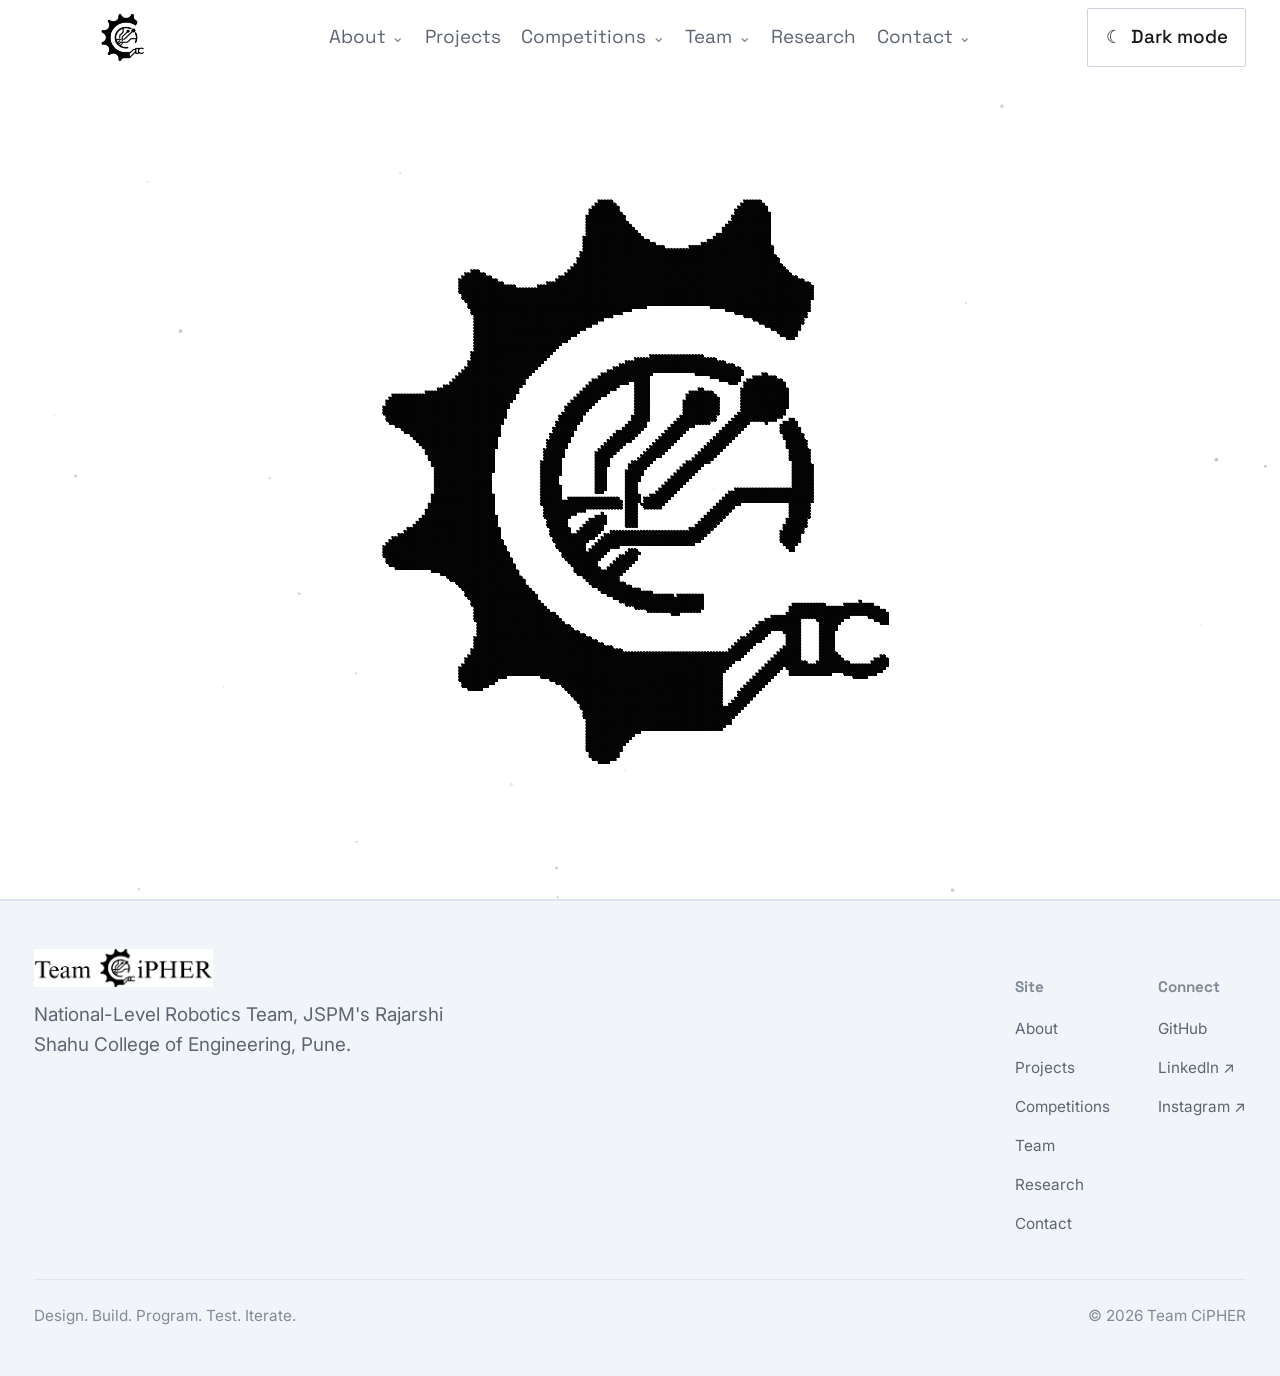
==== commit ae12cbb9: "Keep GitHub link alongside mobile theme toggle" ====
--- a/index.html
+++ b/index.html
@@ -34,7 +34,7 @@
 <div class="mobile-menu" aria-hidden="true">
   <button class="mobile-close" aria-label="Close menu">Close ✕</button>
   <ul>
-    <li><a href="about.html">About</a></li><li><a href="projects.html">Projects</a></li><li><a href="competitions.html">Competitions</a></li><li><a href="team.html">Team</a></li><li><a href="research.html">Research</a></li><li><a href="contact.html">Contact</a></li><li class="mobile-theme-item"><button class="mobile-theme-toggle" type="button" aria-label="Switch to dark mode"><span class="theme-toggle-icon" aria-hidden="true">☾</span><span class="theme-toggle-label">Dark mode</span></button></li>
+    <li><a href="about.html">About</a></li><li><a href="projects.html">Projects</a></li><li><a href="competitions.html">Competitions</a></li><li><a href="team.html">Team</a></li><li><a href="research.html">Research</a></li><li><a href="contact.html">Contact</a></li><li class="mobile-theme-item"><button class="mobile-theme-toggle" type="button" aria-label="Switch to dark mode"><span class="theme-toggle-icon" aria-hidden="true">☾</span><span class="theme-toggle-label">Dark mode</span></button></li><li><a href="https://github.com/RoboconTeamCiPHER" target="_blank" rel="noopener">GitHub ↗</a></li>
   </ul>
 </div>
 
--- a/css/style.css
+++ b/css/style.css
@@ -4227,3 +4227,103 @@
  .competition-tile-grid .competition-tile { height:250px; }
  .competition-tile-track .competition-tile { flex-basis:82vw; }
 }
+
+
+/* ==========================================================================
+   Theme switcher
+   Light mode is the default; data-theme="dark" uses the original dark palette.
+   ========================================================================== */
+:root {
+  color-scheme: light;
+}
+:root[data-theme="light"] {
+  color-scheme: light;
+  --bg: #ffffff;
+  --surface: #f5f6f8;
+  --surface-2: #eceff3;
+  --text: #17191d;
+  --text-dim: #5d6572;
+  --text-faint: #818a98;
+  --border: #e2e6ec;
+  --border-bright: #cbd3de;
+}
+:root[data-theme="dark"] {
+  color-scheme: dark;
+  --bg: #080808;
+  --surface: #111111;
+  --surface-2: #181818;
+  --text: #f5f5f5;
+  --text-dim: #9a9a9a;
+  --text-faint: #5c5c5c;
+  --border: #2a2a2a;
+  --border-bright: #3d3d3d;
+}
+:root[data-theme="light"] body,
+:root[data-theme="light"] .mobile-menu,
+:root[data-theme="light"] .loader {
+  background-color: var(--bg);
+  color: var(--text);
+}
+:root[data-theme="light"] .nav.is-scrolled {
+  background: rgba(255,255,255,0.88);
+  border-bottom-color: var(--border);
+}
+:root[data-theme="light"] .hero-bg {
+  background: radial-gradient(circle at 50% 30%, #f1f3f6 0%, #ffffff 70%);
+}
+:root[data-theme="light"] .hero-bg::before {
+  background-image: linear-gradient(var(--border) 1px, transparent 1px),
+    linear-gradient(90deg, var(--border) 1px, transparent 1px);
+}
+:root[data-theme="light"] .project-card,
+:root[data-theme="light"] .pipeline-stage::before,
+:root[data-theme="light"] .field input,
+:root[data-theme="light"] .field textarea,
+:root[data-theme="light"] .field select {
+  background-color: var(--bg);
+  color: var(--text);
+}
+:root[data-theme="light"] .domain:hover,
+:root[data-theme="light"] .nav-popover,
+:root[data-theme="light"] .nav-item .nav-popover,
+:root[data-theme="light"] .repo-card,
+:root[data-theme="light"] .stack-group {
+  background-color: var(--surface);
+  color: var(--text);
+}
+:root[data-theme="light"] .nav-theme-toggle,
+:root[data-theme="light"] .mobile-theme-toggle {
+  color: var(--text);
+  border-color: var(--border-bright);
+}
+.nav-theme-toggle {
+  display: none;
+  align-items: center;
+  justify-content: center;
+  gap: 0.55rem;
+  min-width: 128px;
+  padding: 0.85rem 1.1rem;
+  cursor: pointer;
+  white-space: nowrap;
+}
+@media (min-width: 880px) {
+  .nav-theme-toggle { display: inline-flex; }
+}
+.theme-toggle-icon { font-size: 1.15rem; line-height: 1; }
+.mobile-theme-item { padding-top: 0.4rem; }
+.mobile-menu .mobile-theme-toggle {
+  display: inline-flex;
+  align-items: center;
+  gap: 0.75rem;
+  padding: 0.6rem 0;
+  font-family: var(--font-display);
+  font-size: var(--step-1);
+  border-bottom: 1px solid var(--border);
+}
+:root[data-theme="dark"] .nav.is-scrolled {
+  background: rgba(8,8,8,0.88);
+  border-bottom-color: var(--border);
+}
+:root[data-theme="dark"] .hero-bg {
+  background: radial-gradient(circle at 50% 30%, #161616 0%, #080808 70%);
+}
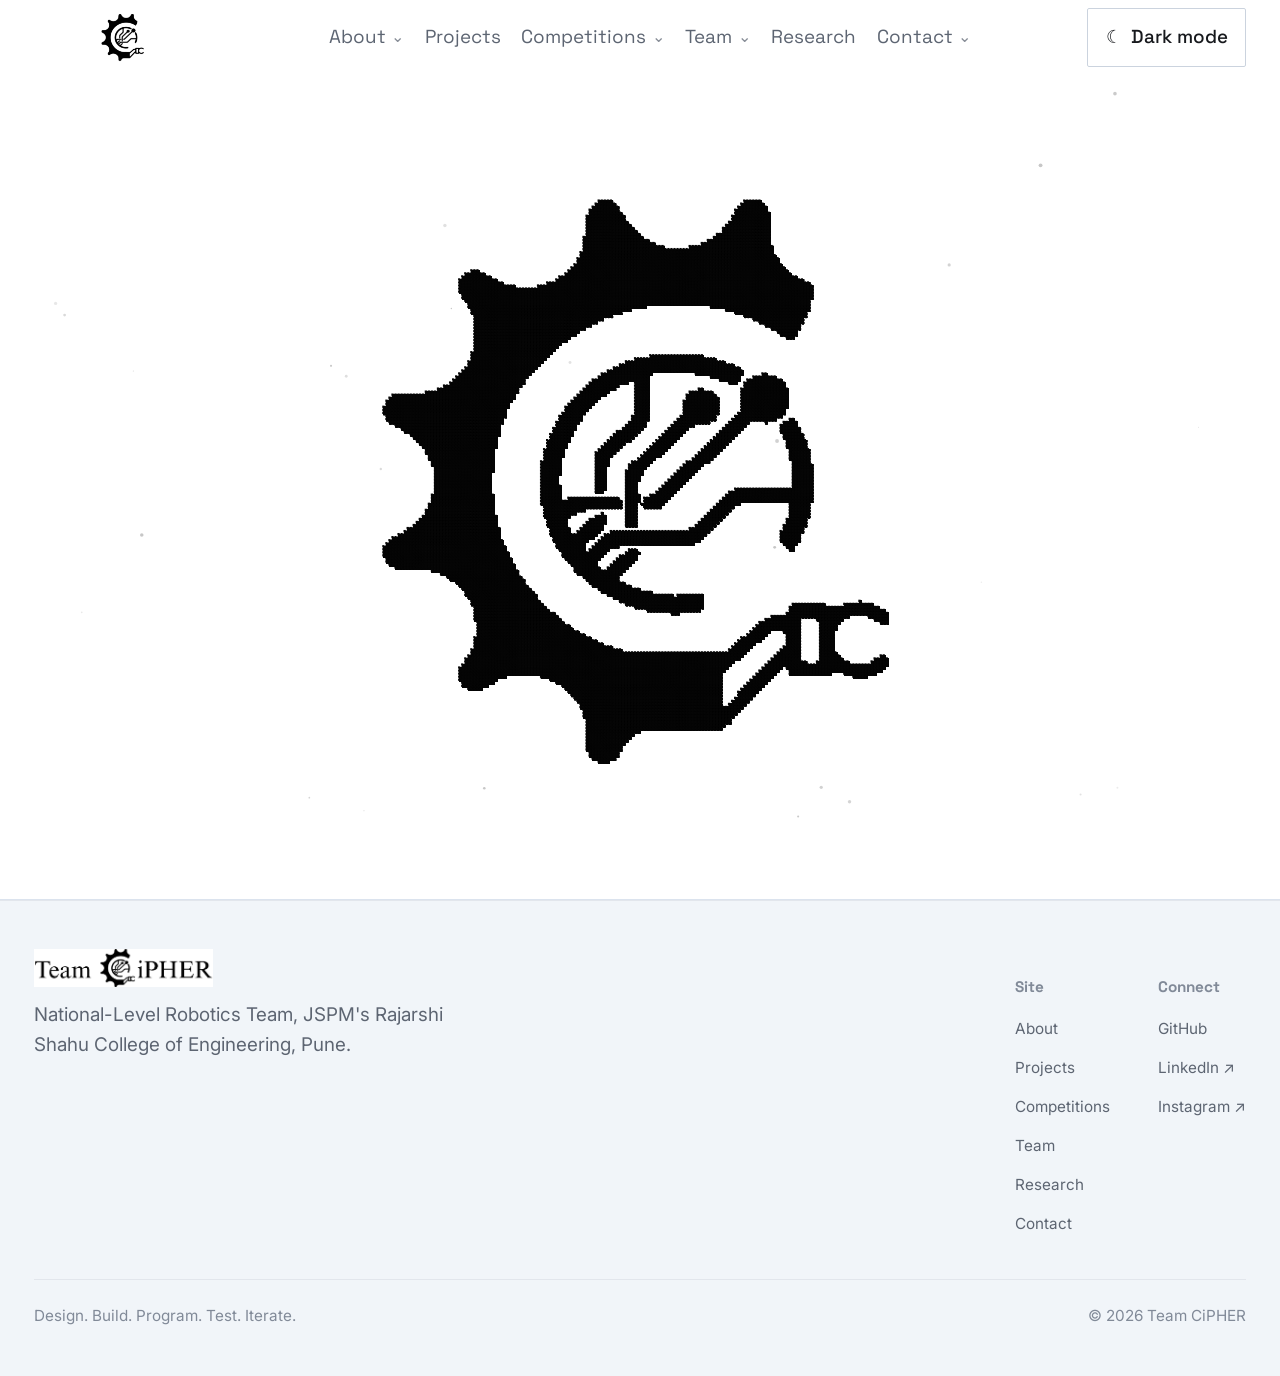
==== commit a58319cb: "Refresh stylesheet cache for theme toggle" ====
--- a/index.html
+++ b/index.html
@@ -9,7 +9,7 @@
 <link rel="canonical" href="https://roboconteamcipher.github.io/Team-CiPHER/">
 <link rel="icon" type="image/png" sizes="32x32" href="assets/images/logos/CiPHER%20Logo%20Tab.png?v=2">
 <link rel="shortcut icon" type="image/png" href="assets/images/logos/CiPHER%20Logo%20Tab.png?v=2">
-<link rel="stylesheet" href="css/style.css?v=orbit-first-load-6">
+<link rel="stylesheet" href="css/style.css?v=theme-toggle-1">
 
 <link rel="stylesheet" href="css/animations.css?v=nav-dropdowns-1">
 <link rel="stylesheet" href="css/responsive.css?v=nav-dropdowns-1">
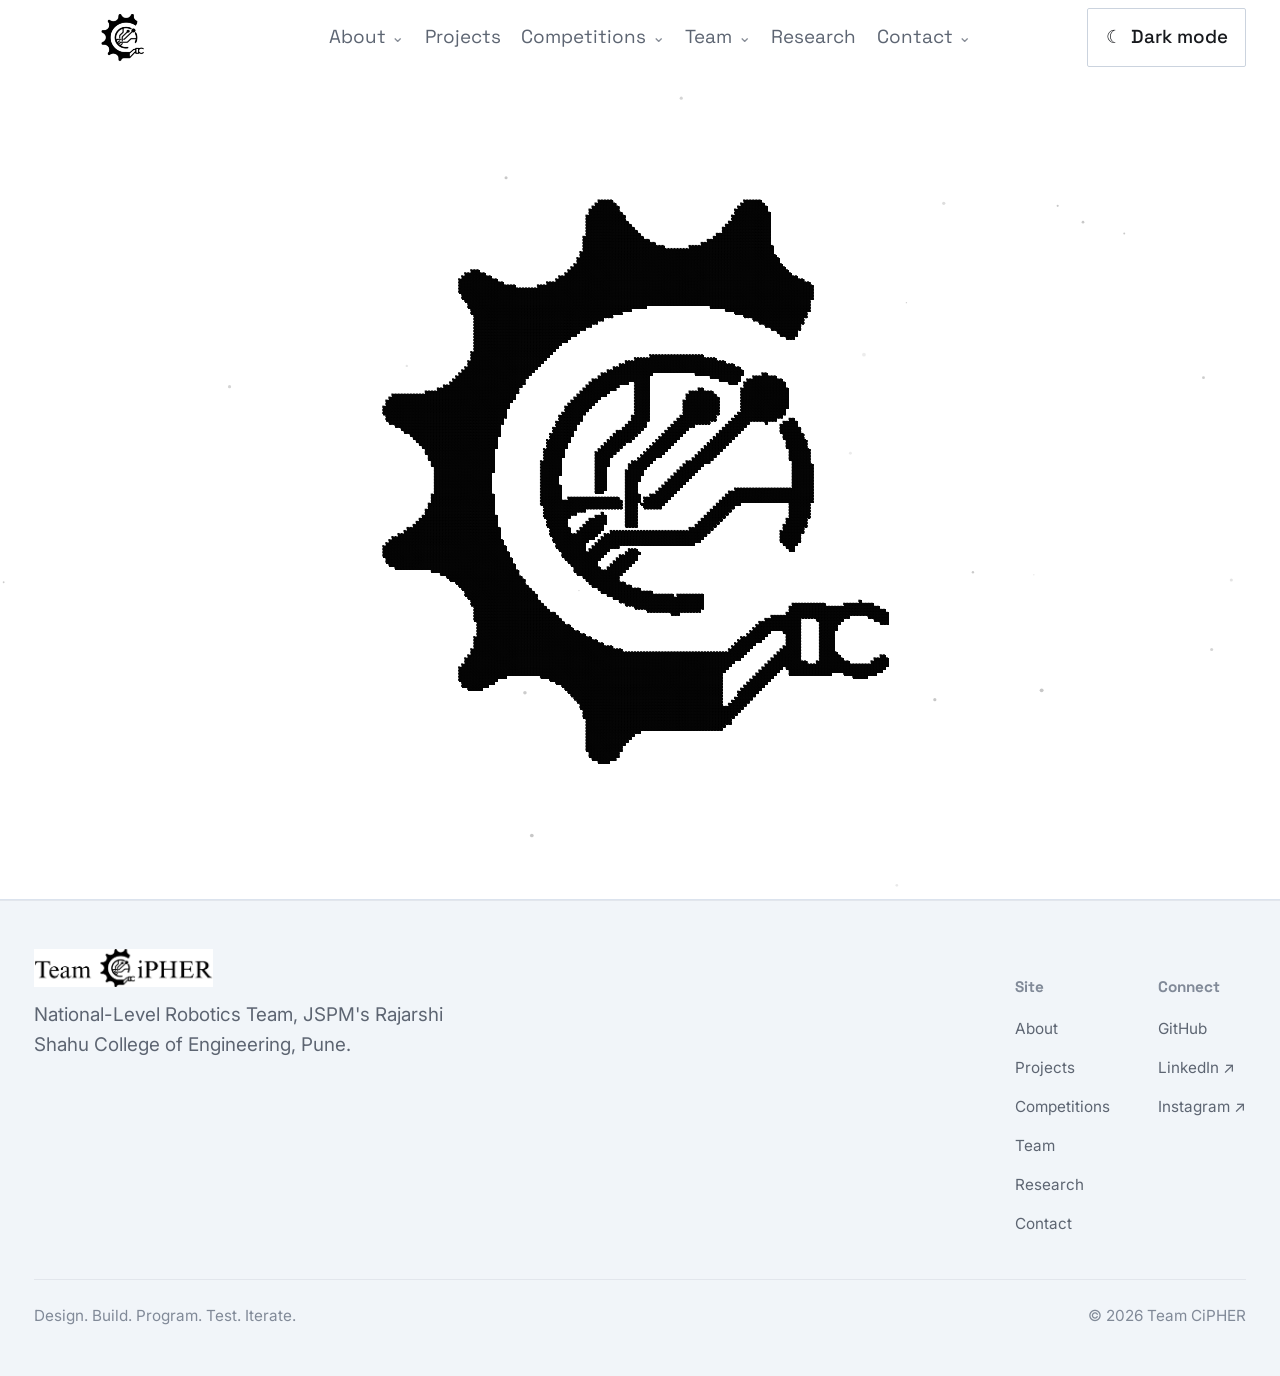
==== commit 67e04346: "Scope complete dark theme styling to homepage" ====
--- a/index.html
+++ b/index.html
@@ -14,7 +14,7 @@
 <link rel="stylesheet" href="css/animations.css?v=nav-dropdowns-1">
 <link rel="stylesheet" href="css/responsive.css?v=nav-dropdowns-1">
 </head>
-<body>
+<body class="home-page">
 <header class="nav">
   <div class="wrap">
     <a href="index.html" class="nav-logo"><img src="assets/logos/CiPHER%20Logo%20Black.png" alt="CiPHER" class="nav-logo-image"></a>
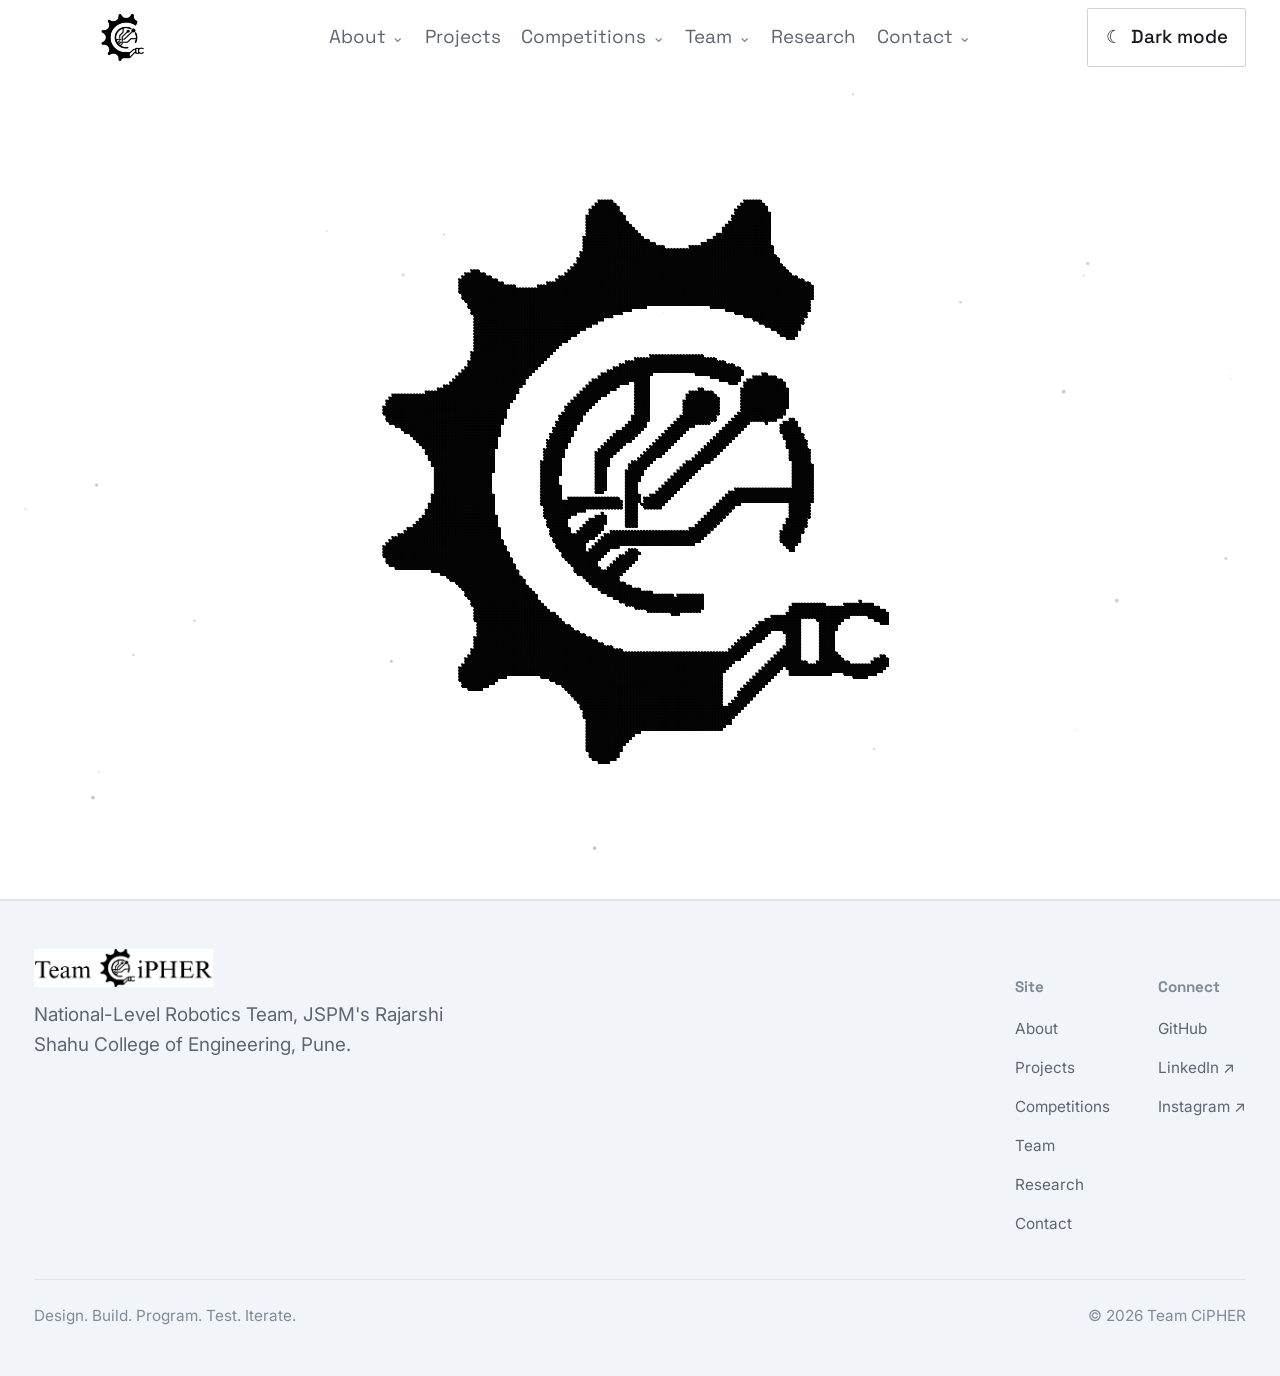
==== commit 10e196e0: "Use white Team CiPHER footer logo in dark mode" ====
--- a/index.html
+++ b/index.html
@@ -51,7 +51,7 @@
   <div class="wrap">
     <div class="footer-top">
       <div>
-        <div class="nav-logo"><img src="assets/logos/Team%20CiPHER%20Logo.png" alt="Team CiPHER" class="nav-logo-image"></div>
+        <div class="nav-logo"><img src="assets/logos/Team%20CiPHER%20Logo.png" data-logo-light="assets/logos/Team%20CiPHER%20Logo.png" data-logo-dark="assets/logos/Team%20CiPHER%20Logo%20W.png" alt="Team CiPHER" class="nav-logo-image footer-team-logo"></div>
         <p class="footer-description">National-Level Robotics Team, JSPM's Rajarshi Shahu College of Engineering, Pune.</p>
       </div>
       <div class="footer-cols">
--- a/css/style.css
+++ b/css/style.css
@@ -4327,3 +4327,73 @@
 :root[data-theme="dark"] .hero-bg {
   background: radial-gradient(circle at 50% 30%, #161616 0%, #080808 70%);
 }
+
+
+/* Homepage-only complete dark theme */
+.home-page { background:var(--bg); color:var(--text); }
+:root[data-theme="dark"] .home-page {
+  --bg:#000000;
+  --surface:#0a0a0a;
+  --surface-2:#111111;
+  --text:#ffffff;
+  --text-dim:#d0d0d0;
+  --text-faint:#929292;
+  --border:#242424;
+  --border-bright:#444444;
+  background:#000 !important;
+  color:#fff !important;
+}
+:root[data-theme="dark"] .home-page .nav,
+:root[data-theme="dark"] .home-page .nav.is-scrolled {
+  background:#000 !important;
+  border-bottom-color:#242424 !important;
+}
+:root[data-theme="dark"] .home-page .nav-logo-image {
+  filter:brightness(0) invert(1);
+}
+:root[data-theme="dark"] .home-page .nav-links a,
+:root[data-theme="dark"] .home-page .nav-links a:hover,
+:root[data-theme="dark"] .home-page .nav-links a[aria-current="page"],
+:root[data-theme="dark"] .home-page .nav-theme-toggle {
+  color:#fff !important;
+}
+:root[data-theme="dark"] .home-page .nav-theme-toggle {
+  background:#090909;
+  border-color:#454545;
+}
+:root[data-theme="dark"] .home-page .nav-popover,
+:root[data-theme="dark"] .home-page .nav-item .nav-popover {
+  background:#090909 !important;
+  color:#fff !important;
+  border-color:#303030 !important;
+}
+:root[data-theme="dark"] .home-page .hero-cipher-cursor {
+  background:#000 !important;
+  border-bottom-color:#242424 !important;
+}
+:root[data-theme="dark"] .home-page .site-footer {
+  background:#000 !important;
+  color:#fff !important;
+  border-top-color:#242424 !important;
+}
+:root[data-theme="dark"] .home-page .site-footer a,
+:root[data-theme="dark"] .home-page .site-footer p,
+:root[data-theme="dark"] .home-page .site-footer span,
+:root[data-theme="dark"] .home-page .site-footer h5 {
+  color:#fff;
+}
+:root[data-theme="dark"] .home-page .mobile-menu {
+  background:#000 !important;
+  color:#fff !important;
+}
+:root[data-theme="dark"] .home-page .mobile-menu a,
+:root[data-theme="dark"] .home-page .mobile-close,
+:root[data-theme="dark"] .home-page .mobile-theme-toggle {
+  color:#fff !important;
+}
+:root[data-theme="dark"] .home-page .mobile-theme-toggle {
+  border-color:#444 !important;
+}
+:root[data-theme="dark"] .home-page .nav-toggle span {
+  background:#fff !important;
+}
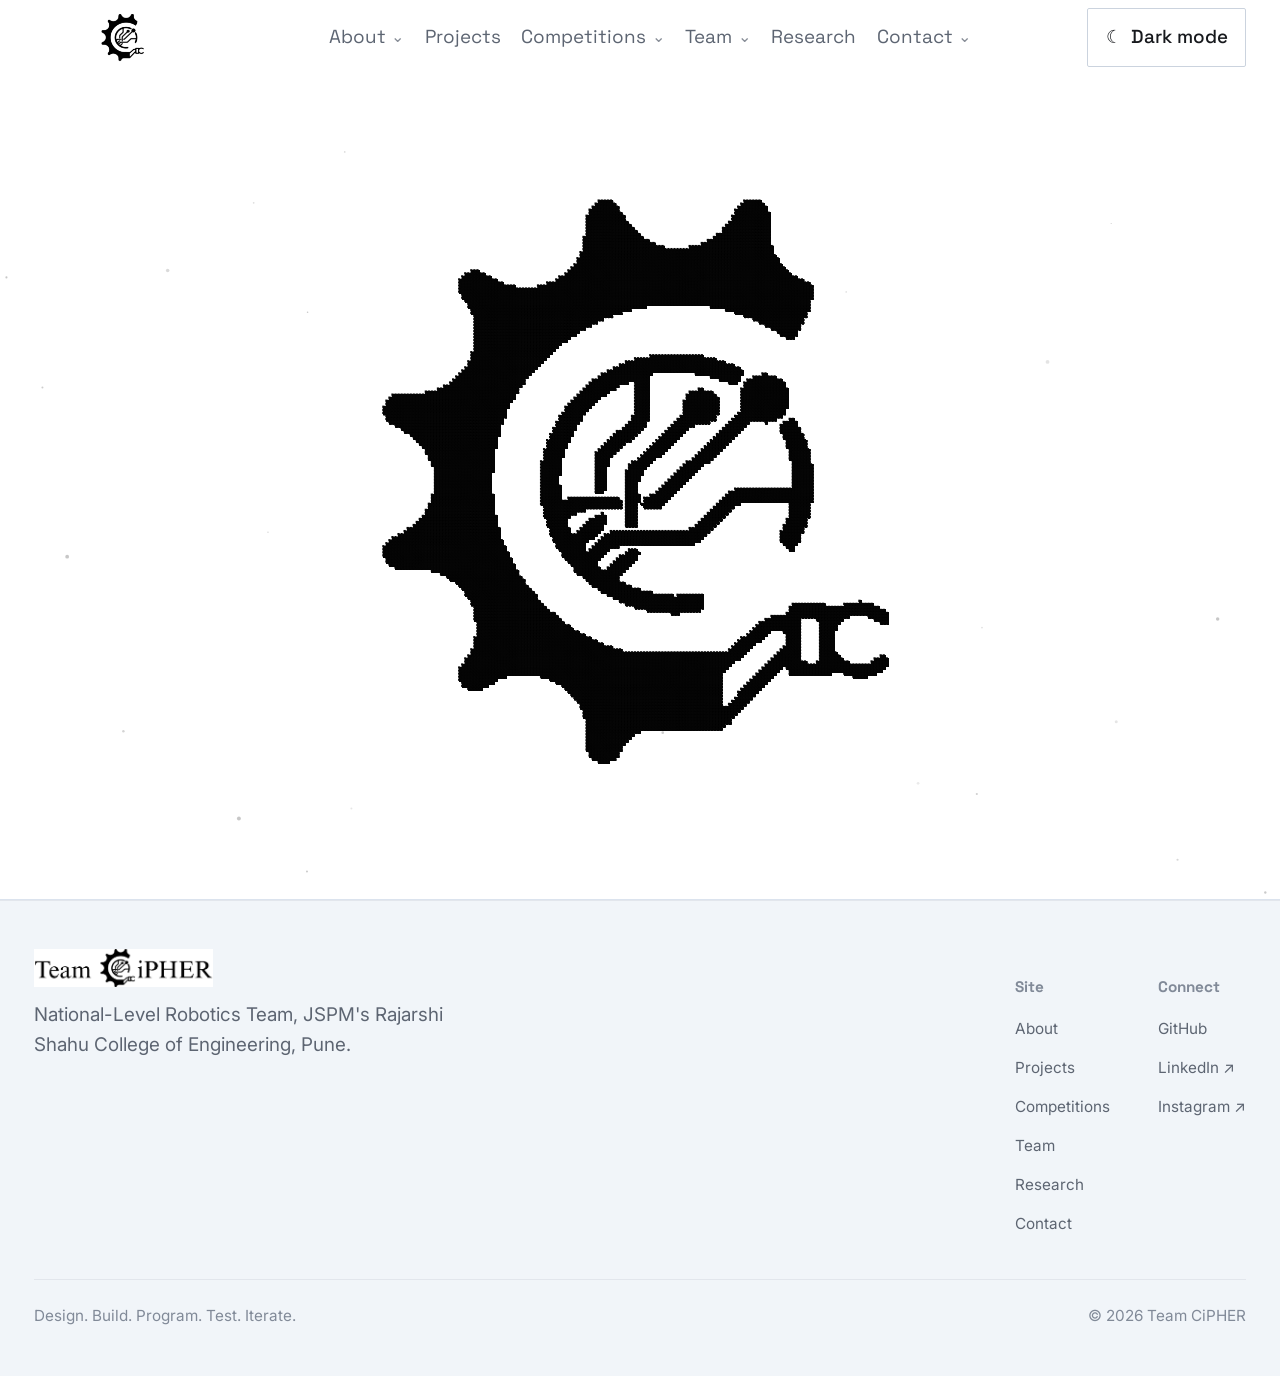
==== commit f39a7177: "Apply consistent dark mode across site pages" ====
--- a/index.html
+++ b/index.html
@@ -9,7 +9,7 @@
 <link rel="canonical" href="https://roboconteamcipher.github.io/Team-CiPHER/">
 <link rel="icon" type="image/png" sizes="32x32" href="assets/images/logos/CiPHER%20Logo%20Tab.png?v=2">
 <link rel="shortcut icon" type="image/png" href="assets/images/logos/CiPHER%20Logo%20Tab.png?v=2">
-<link rel="stylesheet" href="css/style.css?v=theme-toggle-1">
+<link rel="stylesheet" href="css/style.css?v=global-dark-2">
 
 <link rel="stylesheet" href="css/animations.css?v=nav-dropdowns-1">
 <link rel="stylesheet" href="css/responsive.css?v=nav-dropdowns-1">
--- a/css/style.css
+++ b/css/style.css
@@ -4397,3 +4397,6 @@
 :root[data-theme="dark"] .home-page .nav-toggle span {
   background:#fff !important;
 }
+
+
+:root[data-theme="dark"] .home-page .footer-team-logo { filter:none !important; }
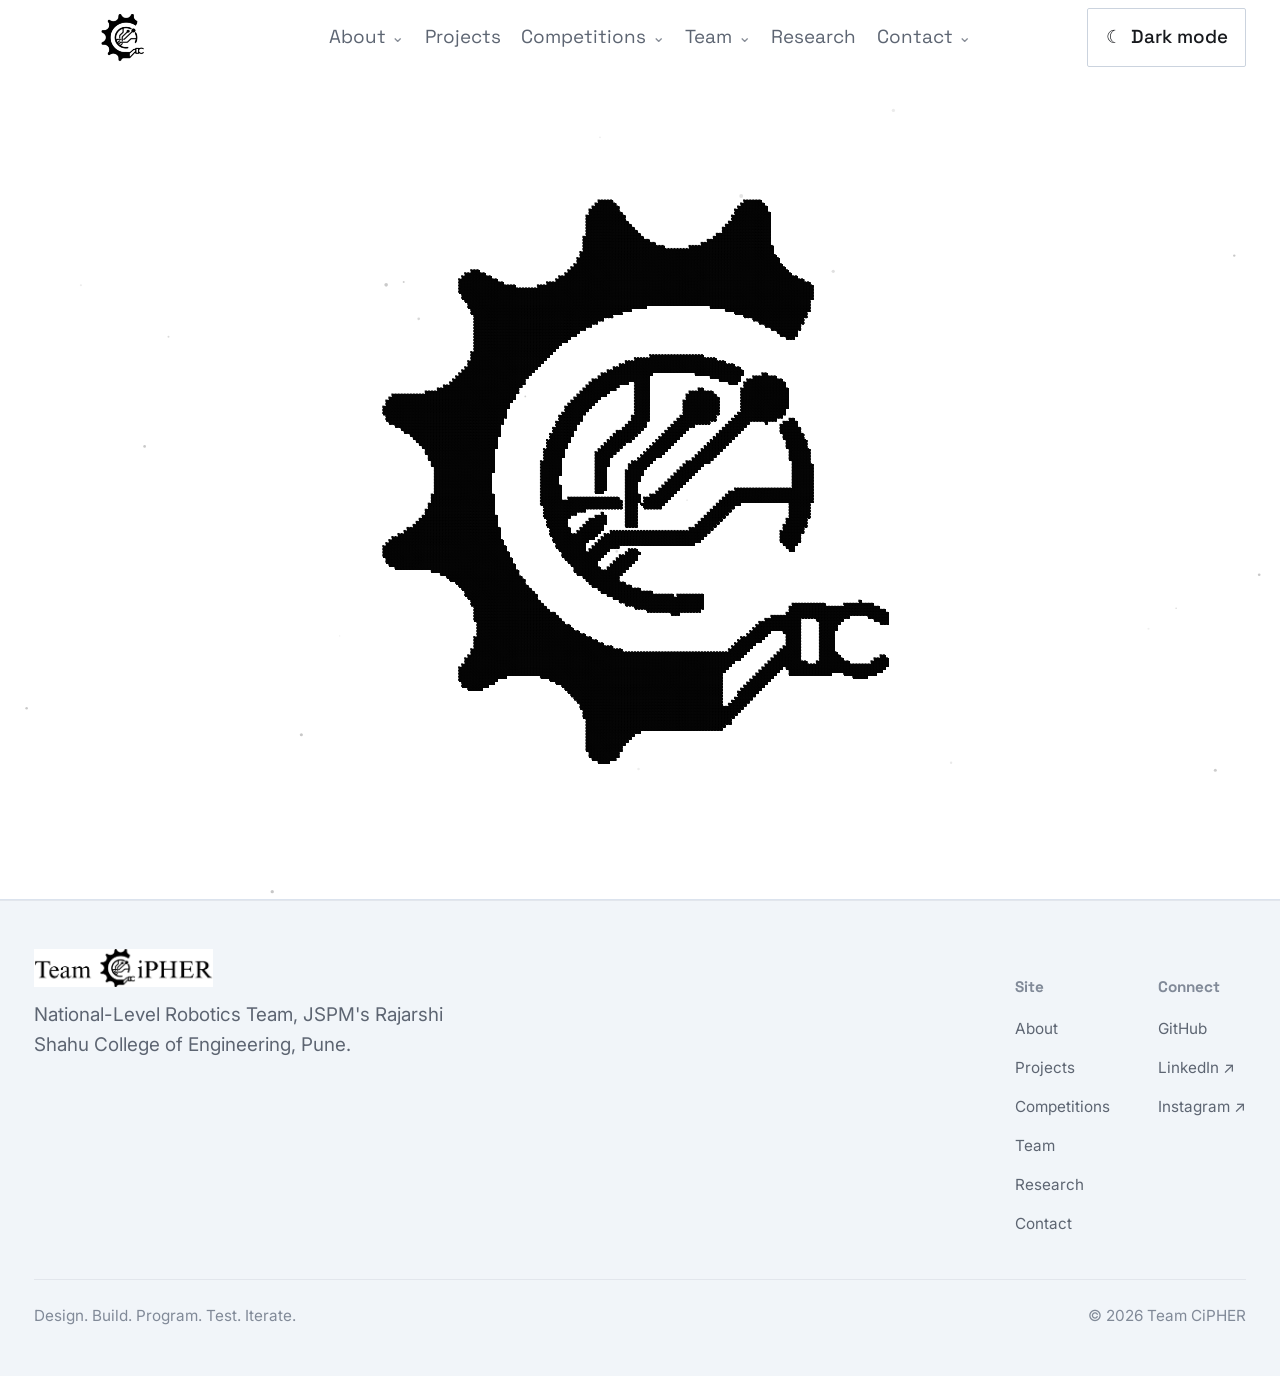
==== commit 1a6ba83b: "Fix immediate global theme switching and hard-coded light surfaces" ====
--- a/index.html
+++ b/index.html
@@ -3,13 +3,14 @@
 <head>
 <meta charset="UTF-8">
 <meta name="viewport" content="width=device-width, initial-scale=1.0">
+<script>(function(){try{var t=localStorage.getItem('cipher-theme');document.documentElement.setAttribute('data-theme',t==='dark'?'dark':'light');}catch(e){document.documentElement.setAttribute('data-theme','light');}})();</script>
 <title>Team CiPHER | Robotics Team | JSPM RSCOE Pune</title>
 <meta name="description" content="Team CiPHER is a multidisciplinary student robotics team at JSPM RSCOE Pune, working across mechanical, electronics, programming and robotics research.">
 <meta name="theme-color" content="#080808">
 <link rel="canonical" href="https://roboconteamcipher.github.io/Team-CiPHER/">
 <link rel="icon" type="image/png" sizes="32x32" href="assets/images/logos/CiPHER%20Logo%20Tab.png?v=2">
 <link rel="shortcut icon" type="image/png" href="assets/images/logos/CiPHER%20Logo%20Tab.png?v=2">
-<link rel="stylesheet" href="css/style.css?v=global-dark-2">
+<link rel="stylesheet" href="css/style.css?v=global-dark-3">
 
 <link rel="stylesheet" href="css/animations.css?v=nav-dropdowns-1">
 <link rel="stylesheet" href="css/responsive.css?v=nav-dropdowns-1">
--- a/css/style.css
+++ b/css/style.css
@@ -4400,3 +4400,191 @@
 
 
 :root[data-theme="dark"] .home-page .footer-team-logo { filter:none !important; }
+
+
+/* ==========================================================================
+   GLOBAL DARK MODE COMPLETION — shared by every page
+   ========================================================================== */
+:root[data-theme="dark"] {
+  color-scheme: dark;
+  --bg:#050505;
+  --surface:#101010;
+  --surface-2:#171717;
+  --text:#f5f5f5;
+  --text-dim:#c0c0c0;
+  --text-faint:#929292;
+  --border:#2b2b2b;
+  --border-bright:#454545;
+}
+:root[data-theme="dark"] body {
+  background:#050505 !important;
+  color:#f5f5f5 !important;
+}
+:root[data-theme="dark"] main,
+:root[data-theme="dark"] section,
+:root[data-theme="dark"] .page-hero,
+:root[data-theme="dark"] .page-section,
+:root[data-theme="dark"] .content-section,
+:root[data-theme="dark"] .section,
+:root[data-theme="dark"] .hero,
+:root[data-theme="dark"] .hero-content,
+:root[data-theme="dark"] .site-main {
+  color:var(--text);
+}
+:root[data-theme="dark"] .nav,
+:root[data-theme="dark"] .nav.is-scrolled,
+:root[data-theme="dark"] .projects-page .nav,
+:root[data-theme="dark"] .projects-page .nav.is-scrolled {
+  background:rgba(0,0,0,.96) !important;
+  border-bottom-color:#292929 !important;
+  color:#fff !important;
+}
+:root[data-theme="dark"] .nav-logo-image {
+  filter:brightness(0) invert(1) !important;
+}
+:root[data-theme="dark"] .nav-links a,
+:root[data-theme="dark"] .nav-links a:hover,
+:root[data-theme="dark"] .nav-links a[aria-current="page"],
+:root[data-theme="dark"] .nav-chevron,
+:root[data-theme="dark"] .nav-theme-toggle,
+:root[data-theme="dark"] .mobile-menu,
+:root[data-theme="dark"] .mobile-menu a,
+:root[data-theme="dark"] .mobile-menu .mobile-close,
+:root[data-theme="dark"] .mobile-menu .mobile-theme-toggle {
+  color:#f5f5f5 !important;
+}
+:root[data-theme="dark"] .nav-theme-toggle,
+:root[data-theme="dark"] .mobile-theme-toggle {
+  background:#090909 !important;
+  border-color:#3c3c3c !important;
+}
+:root[data-theme="dark"] .nav-popover,
+:root[data-theme="dark"] .nav-item .nav-popover,
+:root[data-theme="dark"] .nav-popover > a:not(.competition-popover-card),
+:root[data-theme="dark"] .competition-popover-card {
+  background:#101010 !important;
+  color:#f5f5f5 !important;
+  border-color:#303030 !important;
+}
+:root[data-theme="dark"] .nav-popover strong,
+:root[data-theme="dark"] .nav-popover a span {
+  color:#b8b8b8 !important;
+}
+:root[data-theme="dark"] .nav-popover > a:hover {
+  background:#202020 !important;
+  color:#fff !important;
+}
+:root[data-theme="dark"] .site-footer {
+  background:#050505 !important;
+  color:#f5f5f5 !important;
+  border-top-color:#292929 !important;
+}
+:root[data-theme="dark"] .site-footer .footer-top,
+:root[data-theme="dark"] .site-footer .footer-bottom {
+  border-color:#292929 !important;
+}
+:root[data-theme="dark"] .site-footer p,
+:root[data-theme="dark"] .site-footer a,
+:root[data-theme="dark"] .site-footer span,
+:root[data-theme="dark"] .site-footer h5,
+:root[data-theme="dark"] .site-footer .footer-description {
+  color:#c8c8c8 !important;
+}
+:root[data-theme="dark"] .site-footer .footer-team-logo {
+  filter:none !important;
+}
+:root[data-theme="dark"] .project-card,
+:root[data-theme="dark"] .repo-card,
+:root[data-theme="dark"] .project-detail-grid > *,
+:root[data-theme="dark"] .project-tile,
+:root[data-theme="dark"] .project-item,
+:root[data-theme="dark"] .project-showcase-card,
+:root[data-theme="dark"] .project-card:hover {
+  background:#111 !important;
+  color:#f5f5f5 !important;
+  border-color:#303030 !important;
+}
+:root[data-theme="dark"] .project-card p,
+:root[data-theme="dark"] .project-card .project-tech span,
+:root[data-theme="dark"] .repo-card p,
+:root[data-theme="dark"] .project-card h3,
+:root[data-theme="dark"] .project-card a {
+  color:#e0e0e0;
+}
+:root[data-theme="dark"] .project-card .thumb {
+  background:linear-gradient(135deg,#151515,#202020) !important;
+  border-color:#3a3a3a !important;
+}
+:root[data-theme="dark"] .project-card:hover p,
+:root[data-theme="dark"] .project-card:hover .project-tech span {
+  color:#e0e0e0 !important;
+}
+:root[data-theme="dark"] .team-photo-stage {
+  background-color:#050505 !important;
+  background-image:radial-gradient(rgba(255,255,255,.06) 1px,transparent 1.2px) !important;
+}
+:root[data-theme="dark"] .team-year-front {
+  background-color:#111 !important;
+}
+:root[data-theme="dark"] .team-year-2020 .team-year-front,
+:root[data-theme="dark"] .team-year-2025 .team-year-front {
+  background-image:linear-gradient(135deg,#171717,#0b0b0b 50%,#202020) !important;
+}
+:root[data-theme="dark"] .team-year-face.team-year-back {
+  background:#111 !important;
+  border:1px solid #333;
+}
+:root[data-theme="dark"] .team-detail-dialog,
+:root[data-theme="dark"] .team-dialog-content .lead-card {
+  background:#111 !important;
+  color:#f5f5f5 !important;
+  border-color:#333 !important;
+}
+:root[data-theme="dark"] .team-dialog-content .lead-card p,
+:root[data-theme="dark"] .team-dialog-content .lead-card span,
+:root[data-theme="dark"] .team-dialog-content .lead-card h5 {
+  color:#e0e0e0 !important;
+}
+:root[data-theme="dark"] .team-domain-table-wrap,
+:root[data-theme="dark"] .team-domain-table,
+:root[data-theme="dark"] .team-domain-table td,
+:root[data-theme="dark"] .team-domain-table th {
+  background-color:#0d0d0d !important;
+  color:#e6e6e6 !important;
+  border-color:#303030 !important;
+}
+:root[data-theme="dark"] .competition-tile,
+:root[data-theme="dark"] .robofest-season-tile,
+:root[data-theme="dark"] .competition-archive {
+  background-color:#111 !important;
+  color:#f5f5f5 !important;
+  border-color:#333 !important;
+}
+:root[data-theme="dark"] .field input,
+:root[data-theme="dark"] .field textarea,
+:root[data-theme="dark"] .field select,
+:root[data-theme="dark"] input,
+:root[data-theme="dark"] textarea,
+:root[data-theme="dark"] select {
+  background:#101010 !important;
+  color:#f5f5f5 !important;
+  border-color:#383838 !important;
+}
+:root[data-theme="dark"] .cta,
+:root[data-theme="dark"] .cta-section,
+:root[data-theme="dark"] .research-card,
+:root[data-theme="dark"] .stack-group,
+:root[data-theme="dark"] .domain,
+:root[data-theme="dark"] .pipeline-stage,
+:root[data-theme="dark"] .team-season {
+  background-color:#101010;
+  color:#f5f5f5;
+  border-color:#303030;
+}
+:root[data-theme="dark"] .mobile-menu {
+  background:#000 !important;
+  color:#fff !important;
+}
+:root[data-theme="dark"] .nav-toggle span {
+  background:#fff !important;
+}
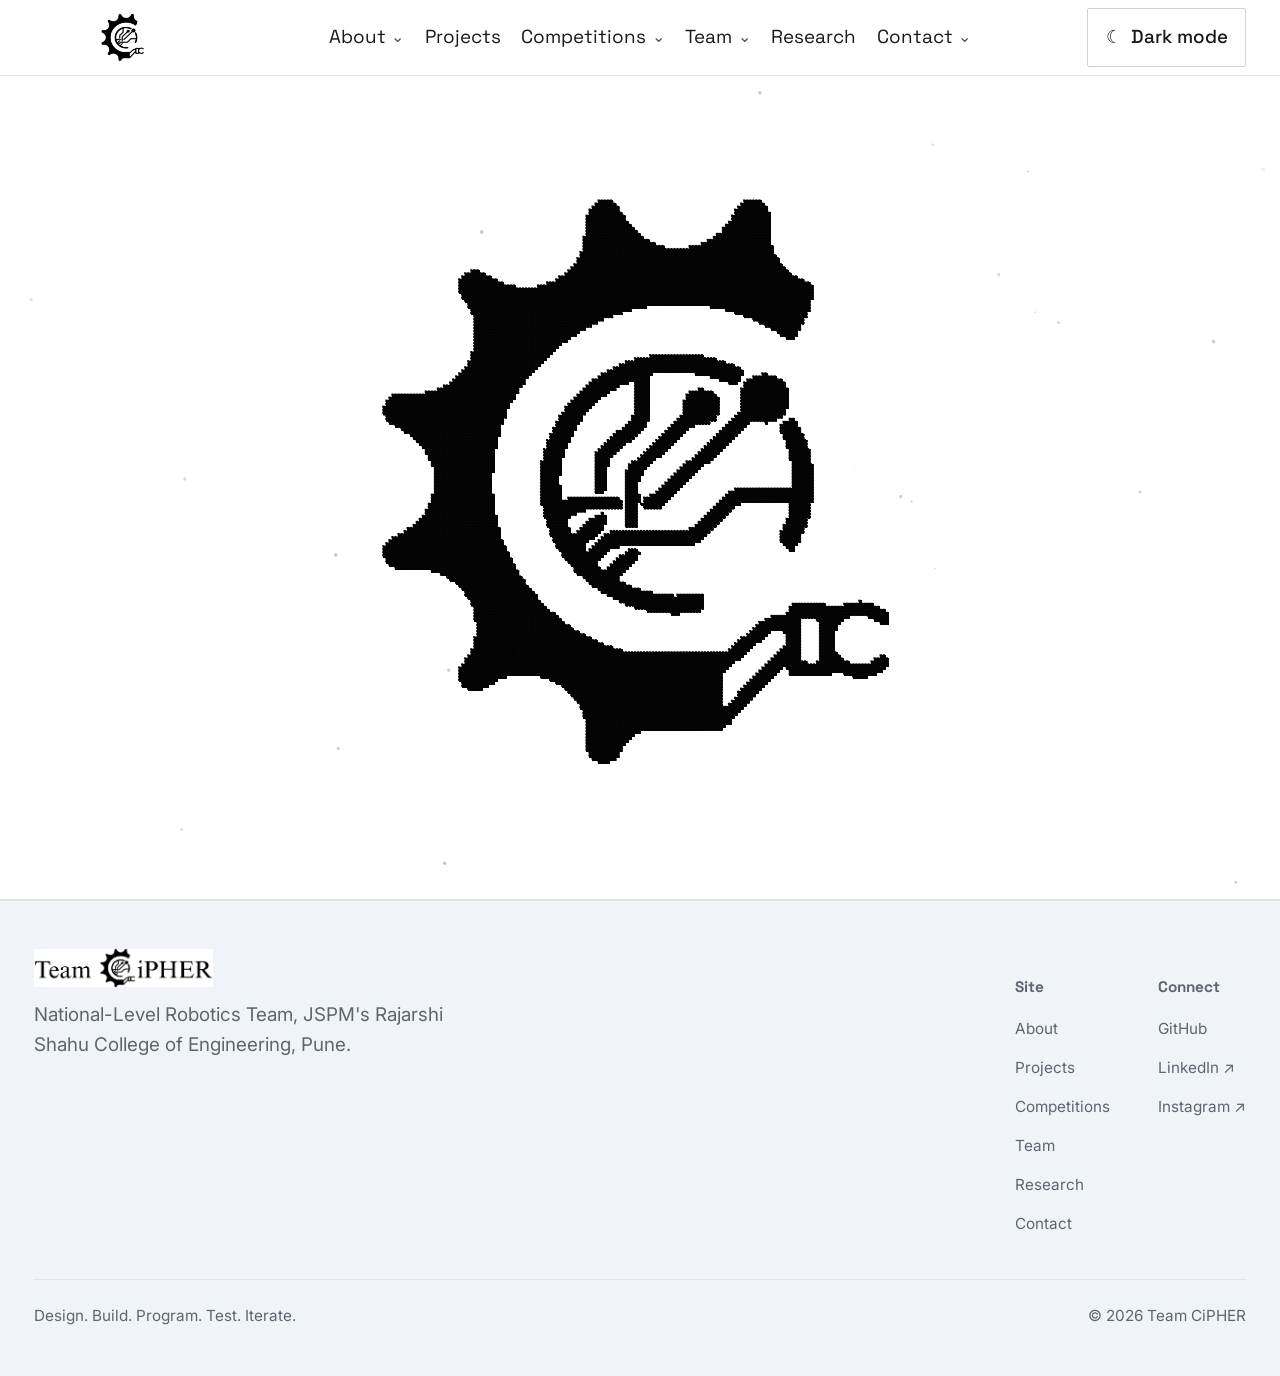
==== commit e3c55546: "Refresh theme assets after dark-mode fixes" ====
--- a/index.html
+++ b/index.html
@@ -10,7 +10,7 @@
 <link rel="canonical" href="https://roboconteamcipher.github.io/Team-CiPHER/">
 <link rel="icon" type="image/png" sizes="32x32" href="assets/images/logos/CiPHER%20Logo%20Tab.png?v=2">
 <link rel="shortcut icon" type="image/png" href="assets/images/logos/CiPHER%20Logo%20Tab.png?v=2">
-<link rel="stylesheet" href="css/style.css?v=global-dark-3">
+<link rel="stylesheet" href="css/style.css?v=global-dark-4">
 
 <link rel="stylesheet" href="css/animations.css?v=nav-dropdowns-1">
 <link rel="stylesheet" href="css/responsive.css?v=nav-dropdowns-1">
@@ -86,6 +86,6 @@
 
 <script src="js/main.js"></script>
 <script src="js/animations.js"></script>
-<script src="js/cipher-logo-cursor.js"></script>
+<script src="js/cipher-logo-cursor.js?v=dark-logo-2"></script>
 </body>
 </html>
--- a/css/style.css
+++ b/css/style.css
@@ -4588,3 +4588,206 @@
 :root[data-theme="dark"] .nav-toggle span {
   background:#fff !important;
 }
+
+
+/* Theme-safe surfaces: override hard-coded light styles in both themes. */
+:root[data-theme="dark"] .projects-page .project-ring-card,
+:root[data-theme="dark"] .project-ring-card {
+  background:#111 !important;
+  color:#f5f5f5 !important;
+  border-color:#353535 !important;
+  box-shadow:0 18px 48px rgba(0,0,0,.48) !important;
+}
+:root[data-theme="dark"] .projects-page .project-ring-image,
+:root[data-theme="dark"] .project-ring-image {
+  background:#181818 !important;
+}
+:root[data-theme="dark"] .projects-page .project-ring-copy,
+:root[data-theme="dark"] .project-ring-copy {
+  background:#111 !important;
+  color:#f5f5f5 !important;
+}
+:root[data-theme="dark"] .projects-page .project-ring-copy h3,
+:root[data-theme="dark"] .project-ring-copy h3 {
+  color:#f5f5f5 !important;
+}
+:root[data-theme="dark"] .projects-page .project-ring-copy p,
+:root[data-theme="dark"] .project-ring-copy p {
+  color:#c4c4c4 !important;
+}
+:root[data-theme="dark"] .projects-page .project-ring-tech span,
+:root[data-theme="dark"] .project-ring-tech span {
+  background:#171717 !important;
+  border-color:#383838 !important;
+  color:#d0d0d0 !important;
+}
+:root[data-theme="dark"] .projects-page .project-ring-open,
+:root[data-theme="dark"] .project-ring-open {
+  color:#80adff !important;
+}
+:root[data-theme="dark"] .projects-page .project-ring-control,
+:root[data-theme="dark"] .project-ring-control {
+  background:#111 !important;
+  color:#f5f5f5 !important;
+  border-color:#383838 !important;
+}
+:root[data-theme="dark"] .projects-page .project-ring-controls p,
+:root[data-theme="dark"] .project-ring-controls p,
+:root[data-theme="dark"] .project-ring-hint {
+  color:#b0b0b0 !important;
+}
+:root[data-theme="dark"] .team-photo-stage {
+  background:#050505 !important;
+  background-image:radial-gradient(rgba(255,255,255,.06) 1px,transparent 1.2px) !important;
+}
+:root[data-theme="dark"] .team-photo-pole {
+  background:linear-gradient(90deg,#252525,#414141 50%,#252525) !important;
+}
+:root[data-theme="dark"] .domain-grid .domain-card,
+:root[data-theme="dark"] .domain-grid .domain-card:hover {
+  background:#101010 !important;
+  color:#f5f5f5 !important;
+}
+:root[data-theme="dark"] .domain-grid .domain-card p,
+:root[data-theme="dark"] .domain-grid .domain-card li {
+  color:#c4c4c4 !important;
+}
+
+/* Explicit light-theme surfaces, including components with hard-coded dark values. */
+:root[data-theme="light"] body {
+  background:#fff !important;
+  color:#17191d !important;
+}
+:root[data-theme="light"] .nav,
+:root[data-theme="light"] .nav.is-scrolled,
+:root[data-theme="light"] .projects-page .nav,
+:root[data-theme="light"] .projects-page .nav.is-scrolled {
+  background:rgba(255,255,255,.96) !important;
+  border-bottom-color:#e2e6ec !important;
+  color:#17191d !important;
+}
+:root[data-theme="light"] .nav-logo-image { filter:none !important; }
+:root[data-theme="light"] .nav-links a,
+:root[data-theme="light"] .nav-links a:hover,
+:root[data-theme="light"] .nav-links a[aria-current="page"],
+:root[data-theme="light"] .nav-theme-toggle,
+:root[data-theme="light"] .mobile-menu,
+:root[data-theme="light"] .mobile-menu a,
+:root[data-theme="light"] .mobile-menu .mobile-theme-toggle {
+  color:#17191d !important;
+}
+:root[data-theme="light"] .nav-theme-toggle,
+:root[data-theme="light"] .mobile-theme-toggle {
+  background:#fff !important;
+  border-color:#cbd3de !important;
+}
+:root[data-theme="light"] .site-footer {
+  background:#f0f4f8 !important;
+  color:#354052 !important;
+  border-top-color:#e2e6ec !important;
+}
+:root[data-theme="light"] .site-footer a,
+:root[data-theme="light"] .site-footer p,
+:root[data-theme="light"] .site-footer span,
+:root[data-theme="light"] .site-footer h5 {
+  color:#5d6572 !important;
+}
+:root[data-theme="light"] .site-footer .footer-team-logo { filter:none !important; }
+:root[data-theme="light"] .projects-page .project-ring-card,
+:root[data-theme="light"] .project-ring-card {
+  background:#fff !important;
+  color:#17191d !important;
+  border-color:#dce5f0 !important;
+  box-shadow:0 16px 45px rgba(15,35,65,.12) !important;
+}
+:root[data-theme="light"] .projects-page .project-ring-image,
+:root[data-theme="light"] .project-ring-image {
+  background:#f3f6fa !important;
+}
+:root[data-theme="light"] .projects-page .project-ring-copy h3,
+:root[data-theme="light"] .project-ring-copy h3 { color:#101828 !important; }
+:root[data-theme="light"] .projects-page .project-ring-copy p,
+:root[data-theme="light"] .project-ring-copy p { color:#58677c !important; }
+:root[data-theme="light"] .projects-page .project-ring-tech span,
+:root[data-theme="light"] .project-ring-tech span {
+  background:#fff !important;
+  border-color:#e0e8f2 !important;
+  color:#526176 !important;
+}
+:root[data-theme="light"] .projects-page .project-ring-open,
+:root[data-theme="light"] .project-ring-open { color:#1f64c8 !important; }
+:root[data-theme="light"] .projects-page .project-ring-control,
+:root[data-theme="light"] .project-ring-control {
+  background:#fff !important;
+  color:#1f2937 !important;
+  border-color:#d9e2ee !important;
+}
+:root[data-theme="light"] .team-photo-stage {
+  background:#fff !important;
+  background-image:radial-gradient(rgba(21,35,58,.09) 1px,transparent 1.2px) !important;
+}
+:root[data-theme="light"] .team-photo-pole {
+  background:linear-gradient(90deg,#e3e8f0,#c4ccd8 50%,#e3e8f0) !important;
+}
+:root[data-theme="light"] .domain-grid .domain-card {
+  background:#f5f6f8 !important;
+  color:#17191d !important;
+}
+:root[data-theme="light"] .domain-grid .domain-card:hover { background:#dff3ff !important; }
+:root[data-theme="light"] .domain-grid .domain-card p,
+:root[data-theme="light"] .domain-grid .domain-card li { color:#5d6572 !important; }
+
+
+/* Final pass: ensure the complete project page and Team domain panel follow the theme. */
+:root[data-theme="dark"] body:has(.projects-page),
+:root[data-theme="dark"] body:has(.projects-page) main,
+:root[data-theme="dark"] .projects-page,
+:root[data-theme="dark"] .projects-page .projects-showcase,
+:root[data-theme="dark"] .projects-page .section {
+  background-color:#050505 !important;
+  color:#f5f5f5 !important;
+}
+:root[data-theme="dark"] .projects-page .project-ring-shell,
+:root[data-theme="dark"] .projects-page .project-ring-stage {
+  background:transparent !important;
+}
+:root[data-theme="light"] body:has(.projects-page),
+:root[data-theme="light"] body:has(.projects-page) main,
+:root[data-theme="light"] .projects-page,
+:root[data-theme="light"] .projects-page .projects-showcase,
+:root[data-theme="light"] .projects-page .section {
+  background-color:#fff !important;
+  color:#17191d !important;
+}
+:root[data-theme="light"] .projects-page .project-ring-shell,
+:root[data-theme="light"] .projects-page .project-ring-stage {
+  background:transparent !important;
+}
+
+/* The Team hero uses page-local hard-coded light backgrounds, so override them explicitly. */
+:root[data-theme="dark"] .team-page-hero .team-hero-domains,
+:root[data-theme="dark"] .team-page-hero .team-hero-domain {
+  background:#101010 !important;
+  color:#f5f5f5 !important;
+  border-color:#303030 !important;
+}
+:root[data-theme="dark"] .team-page-hero .team-hero-domain strong {
+  color:#f5f5f5 !important;
+}
+:root[data-theme="dark"] .team-page-hero .team-hero-domain small {
+  color:#c4c4c4 !important;
+}
+:root[data-theme="dark"] .team-page-hero .team-hero-domain > span,
+:root[data-theme="dark"] .team-page-hero .team-hero-domain em {
+  color:#80aaff !important;
+}
+:root[data-theme="light"] .team-page-hero .team-hero-domains,
+:root[data-theme="light"] .team-page-hero .team-hero-domain {
+  background:#f8fafc !important;
+  color:#17191d !important;
+  border-color:#dce3ec !important;
+}
+:root[data-theme="light"] .team-page-hero .team-hero-domain strong { color:#17191d !important; }
+:root[data-theme="light"] .team-page-hero .team-hero-domain small { color:#687386 !important; }
+:root[data-theme="light"] .team-page-hero .team-hero-domain > span,
+:root[data-theme="light"] .team-page-hero .team-hero-domain em { color:#2868f5 !important; }
